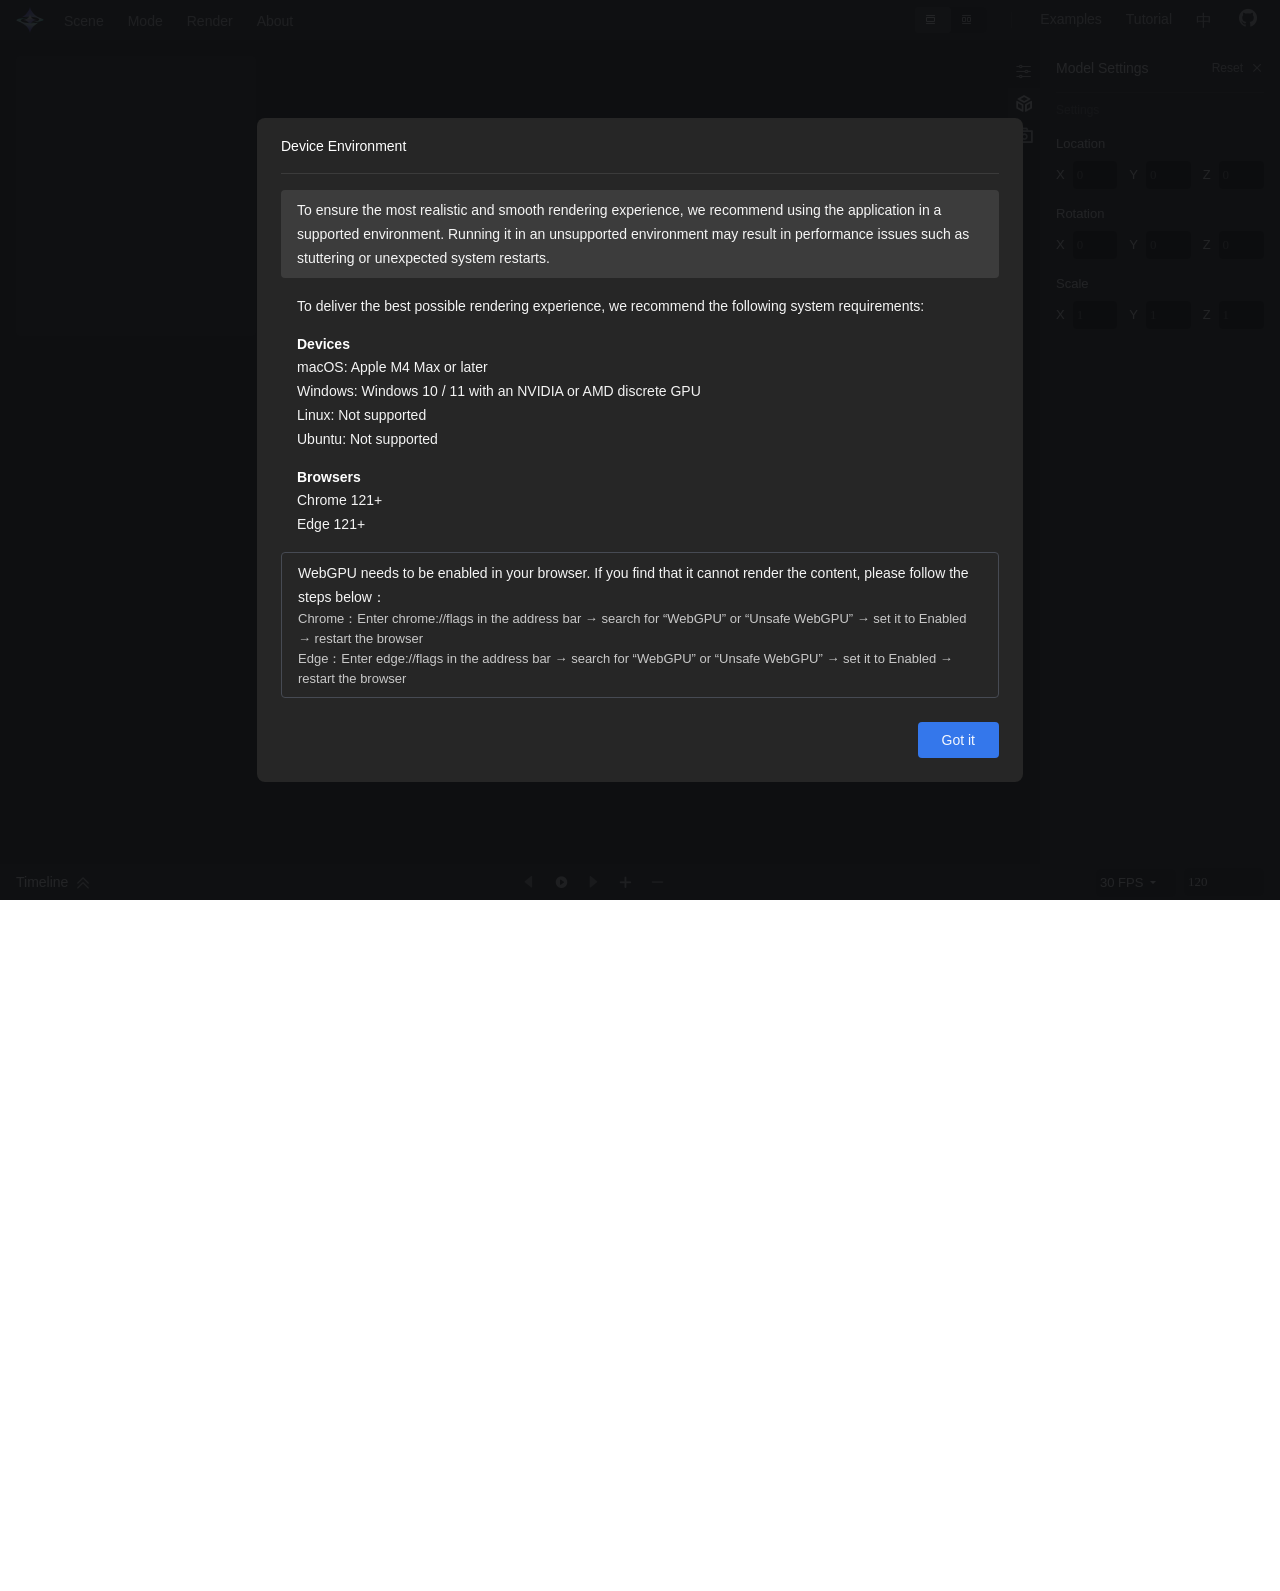
==== docs/index_demoview.html @ ee5d3f41 "web2" ====
<!DOCTYPE html>
<html lang="en" style="font-size:16px;">

<head>
    <meta charset="UTF-8">
    <meta name="viewport" content="width=device-width, initial-scale=1.0">
    <title>Visionary</title>

    <!-- Bootstrap CSS -->
    <!-- <link href="https://cdn.jsdelivr.net/npm/bootstrap@5.3.0/dist/css/bootstrap.min.css" rel="stylesheet"> -->
    <link href="./libs/bootstrap/bootstrap.min.css" rel="stylesheet">

    <!-- 自定义主题样式 -->

    <!-- 响应式布局样式 -->
    <!-- 模态框样式 -->
    <!-- 示例场景视频样式 -->
    <link rel="stylesheet" href="./styles/demoview.css">
    <!-- 图标字体 -->
    <!-- <link rel="stylesheet" href="/fonts/icons.css"> -->
  <script type="module" crossorigin src="./assets/demoview-CtI5hpn7.js"></script>
  <link rel="modulepreload" crossorigin href="./assets/main-b5lwYjrc.js">
  <link rel="modulepreload" crossorigin href="./assets/vendor-i18next-Lgj2Bm8L.js">
  <link rel="modulepreload" crossorigin href="./assets/vendor-i18next-browser-languagedetector-OJKzRF51.js">
  <link rel="modulepreload" crossorigin href="./assets/vendor--simonwep-pickr-B0ADQR8N.js">
  <link rel="modulepreload" crossorigin href="./assets/vendor-jszip-C9JMEnB-.js">
  <link rel="modulepreload" crossorigin href="./assets/three-ttWfAw2t.js">
  <link rel="modulepreload" crossorigin href="./assets/vendor-onnxruntime-web-DpEzweEQ.js">
  <link rel="modulepreload" crossorigin href="./assets/vendor-gl-matrix-Bfae2N03.js">
  <link rel="modulepreload" crossorigin href="./assets/vendor-fflate-BJlM68iN.js">
  <link rel="modulepreload" crossorigin href="./assets/vendor-mp4-muxer-DaZBAdSD.js">
  <link rel="modulepreload" crossorigin href="./assets/visionary-core-z06z-9d6.js">
  <link rel="modulepreload" crossorigin href="./assets/visionary-controllers-CDPpiSoU.js">
  <link rel="modulepreload" crossorigin href="./assets/ui-controls-GIEvrDuV.js">
  <link rel="stylesheet" crossorigin href="./assets/main-CnlojCzX.css">
  <link rel="stylesheet" crossorigin href="./assets/ui-controls-KmJYXrST.css">
  <link rel="stylesheet" crossorigin href="./assets/vendor--simonwep-pickr-BWwpMGpr.css">
</head>

<!-- Google tag (gtag.js) -->
<script async src="https://www.googletagmanager.com/gtag/js?id=G-CPRQ43V3Q8"></script>
<script>
  window.dataLayer = window.dataLayer || [];
    function gtag() { dataLayer.push(arguments); }
  gtag('js', new Date());

  gtag('config', 'G-CPRQ43V3Q8');
</script>

<body>
    <div id="visionaryEditorContainer">
        <div class="app-container-wrapper">
            <div class="app-container" id="mainAppContainer">
                <!-- 工具栏 -->
                <div class="toolbar">
                    <div class="toolbar-left">
                        <div class="toolbar-brand">
                            <a href="#" class="homepage-link">
                                <img src="data:image/svg+xml,%3csvg%20width='28'%20height='28'%20viewBox='0%200%2028%2028'%20fill='none'%20xmlns='http://www.w3.org/2000/svg'%3e%3cg%20clip-path='url(%23clip0_380_3463)'%3e%3cmask%20id='mask0_380_3463'%20style='mask-type:alpha'%20maskUnits='userSpaceOnUse'%20x='7'%20y='13'%20width='14'%20height='8'%3e%3crect%20x='7.38965'%20y='13.8922'%20width='13.23'%20height='6.615'%20fill='%23D9D9D9'/%3e%3c/mask%3e%3cg%20mask='url(%23mask0_380_3463)'%3e%3cpath%20d='M7.38977%2013.8919C11.043%2013.8919%2014.0045%2010.9303%2014.0047%207.2771C14.0047%2010.9303%2016.9664%2013.8919%2020.6196%2013.892C16.9663%2013.892%2014.0046%2016.8536%2014.0046%2020.507C14.0046%2016.8536%2011.043%2013.8921%207.38965%2013.8921L7.38977%2013.8919Z'%20fill='url(%23paint0_linear_380_3463)'/%3e%3c/g%3e%3cpath%20d='M13.9945%201.03918C13.9942%201.0421%2013.5746%204.4808%2010.1559%207.89955C8.46531%209.59013%206.59007%2010.7266%205.12598%2011.4439C7.05143%2011.0422%209.54949%2010.7995%2012.2793%2010.7995C18.3682%2010.7995%2023.3042%2012.0061%2023.3043%2013.4945C23.3043%2014.9166%2018.7982%2016.0813%2013.0858%2016.1822C13.3861%2016.1859%2013.6891%2016.188%2013.9943%2016.188C21.4364%2016.188%2027.4694%2015.091%2027.4694%2013.7379C27.4693%2013.1961%2026.4518%2012.8604%2024.8638%2012.2898C23.2134%2011.6967%2020.493%2010.5596%2017.833%207.89955C14.4174%204.48399%2013.9957%201.04851%2013.9945%201.03918Z'%20fill='url(%23paint1_linear_380_3463)'/%3e%3cpath%20d='M14.0042%2026.9599C14.0046%2026.957%2014.4241%2023.5183%2017.8428%2020.0996C19.5334%2018.409%2021.4087%2017.2726%2022.8728%2016.5552C20.9473%2016.9569%2018.4492%2017.1996%2015.7194%2017.1996C9.63057%2017.1997%204.69453%2015.993%204.69444%2014.5046C4.69448%2013.0825%209.20052%2011.9179%2014.9129%2011.8169C14.6127%2011.8133%2014.3097%2011.8112%2014.0044%2011.8112C6.56237%2011.8112%200.529303%2012.9081%200.529297%2014.2612C0.529462%2014.803%201.54559%2015.1425%203.13494%2015.7093C4.82635%2016.3126%207.50574%2017.4396%2010.1658%2020.0996C13.5813%2023.5151%2014.0031%2026.9506%2014.0042%2026.9599Z'%20fill='url(%23paint2_linear_380_3463)'/%3e%3cmask%20id='mask1_380_3463'%20style='mask-type:alpha'%20maskUnits='userSpaceOnUse'%20x='7'%20y='7'%20width='14'%20height='7'%3e%3crect%20x='7.38965'%20y='7.27704'%20width='13.23'%20height='6.615'%20fill='%23D9D9D9'/%3e%3c/mask%3e%3cg%20mask='url(%23mask1_380_3463)'%3e%3cpath%20d='M7.38977%2013.8918C11.043%2013.8918%2014.0045%2010.9303%2014.0047%207.27704C14.0047%2010.9303%2016.9664%2013.8918%2020.6196%2013.8919C16.9663%2013.8919%2014.0046%2016.8536%2014.0046%2020.5069C14.0046%2016.8536%2011.043%2013.892%207.38965%2013.8921L7.38977%2013.8918Z'%20fill='url(%23paint3_linear_380_3463)'/%3e%3c/g%3e%3c/g%3e%3cdefs%3e%3clinearGradient%20id='paint0_linear_380_3463'%20x1='11.4258'%20y1='8.55091'%20x2='14.1232'%20y2='17.474'%20gradientUnits='userSpaceOnUse'%3e%3cstop%20stop-color='%23D7FFFA'/%3e%3cstop%20offset='0.4'%20stop-color='white'/%3e%3cstop%20offset='1'%20stop-color='%23796BFF'/%3e%3c/linearGradient%3e%3clinearGradient%20id='paint1_linear_380_3463'%20x1='22.458'%20y1='19.4833'%20x2='11.0246'%20y2='4.72494'%20gradientUnits='userSpaceOnUse'%3e%3cstop%20offset='0.0317757'%20stop-color='%2346FFE9'/%3e%3cstop%20offset='0.23459'%20stop-color='%23D7FFFA'/%3e%3cstop%20offset='1'%20stop-color='%23796BFF'/%3e%3c/linearGradient%3e%3clinearGradient%20id='paint2_linear_380_3463'%20x1='16.3332'%20y1='12.3666'%20x2='14.1748'%20y2='23.625'%20gradientUnits='userSpaceOnUse'%3e%3cstop%20offset='0.0317757'%20stop-color='%2346FFE9'/%3e%3cstop%20offset='0.511254'%20stop-color='%23D7FFFA'/%3e%3cstop%20offset='1'%20stop-color='%23796BFF'/%3e%3c/linearGradient%3e%3clinearGradient%20id='paint3_linear_380_3463'%20x1='11.4258'%20y1='8.55085'%20x2='14.1232'%20y2='17.4739'%20gradientUnits='userSpaceOnUse'%3e%3cstop%20stop-color='%23D7FFFA'/%3e%3cstop%20offset='0.4'%20stop-color='white'/%3e%3cstop%20offset='1'%20stop-color='%23796BFF'/%3e%3c/linearGradient%3e%3cclipPath%20id='clip0_380_3463'%3e%3crect%20width='28'%20height='28'%20fill='white'/%3e%3c/clipPath%3e%3c/defs%3e%3c/svg%3e" alt="Visionary Editor" class="toolbar-logo">
                            </a>
                        </div>
                        <div class="toolbar-nav" id="toolbar-nav-tools"></div>
                    </div>
                    <div class="toolbar-right">
                        <!-- <div id="langController"></div> -->
                        <div id="viewWindowController"></div>
                        <div class="toolbar-nav" id="toolbar-right-nav-tools"></div>
                    </div>
                </div>


                <!-- 主内容区域 -->
                <div class="main-content">
                    <!-- 左侧主容器 -->
                    <div class="main-container">
                        <div class="main-container-body" id="mainViewContainer"></div>
                    </div>

                    <!-- 右侧工具容器 -->
                    <div class="tool-container active" id="rightPanelToolsBar">
                        <div class="tool-container-body" id="rightPanelTools"></div>
                    </div>
                </div>


                <div class="main-footer" id="mainFooterContainer">
                    <div id="timelinePanelTools"></div>
                </div>
            </div>
        </div>

        <!-- 主题切换器容器 -->
        <div class="theme-switcher">
            <div id="themeSelector" style="display: none;"></div>
        </div>


        <!-- 图片设置模态框 -->
        <div class="vision-modal-overlay" id="imgSettingsModal">
            <div class="vision-modal-dialog vision-img-modal-dialog">
                <div class="vision-modal-content">
                    <div class="vision-modal-header">
                        <h5 class="vision-modal-title" data-i18n="modal.imageSettings.title">图像设置</h5>
                    </div>
                    <div class="vision-modal-body">
                        <div class="vision-img-settings-content">
                            <div class="vision-img-settings-item vision-form-value-item">
                                <label class="vision-img-settings-label"
                                    data-i18n="modal.imageSettings.resolution">分辨率</label>
                                <div class="vision-img-resolution-inputs">
                                    <div class="numeric-inputui-container panel-setting-item flex-direction-column">
                                        <div class="numeric-input-controls">
                                            <div class="numeric-input-container">
                                                <input class="form-control" type="number" id="imgResolutionWidth"
                                                    min="1" value="1920" placeholder="">
                                            </div>
                                        </div>
                                    </div>
                                    <div class="vision-img-resolution-separator">×</div>
                                    <div class="numeric-inputui-container panel-setting-item flex-direction-column">
                                        <div class="numeric-input-controls">
                                            <div class="numeric-input-container">
                                                <input class="form-control" type="number" id="imgResolutionHeight"
                                                    min="1" value="1080" placeholder="">
                                            </div>
                                        </div>
                                    </div>
                                </div>
                            </div>
                            <div class="vision-img-settings-item vision-form-value-item" id="imgSettingsViewWindow">
                                <label class="vision-img-settings-label"
                                    data-i18n="modal.imageSettings.viewWindow">视窗设置</label>
                                <div class="vision-img-resolution-inputs">
                                    <div class="vision-img-view-option-item" data-value="left">
                                        <div class="vision-img-view-option-radio">
                                            <div class="vision-img-view-radio-circle"></div>
                                        </div>
                                        <span class="vision-img-view-option-label"
                                            data-i18n="modal.imageSettings.left">左</span>
                                    </div>
                                    <div class="vision-img-view-option-item" data-value="right">
                                        <div class="vision-img-view-option-radio">
                                            <div class="vision-img-view-radio-circle"></div>
                                        </div>
                                        <span class="vision-img-view-option-label">右</span>
                                    </div>
                                </div>
                            </div>
                            <div
                                class="vision-img-settings-item vision-form-value-item vision-switch-container panel-setting-item vision-switch-md vision-switch-primary vision-switch-label-left">
                                <div class="vision-twoline-settings-label">
                                    <div class="vision-twoline-settings-title"
                                        data-i18n="modal.imageSettings.enableLineDrawing">
                                        启用风格化</div>
                                    <div class="vision-twoline-settings-subtitle"
                                        data-i18n="modal.imageSettings.lineDrawing">线描</div>
                                </div>

                                <div class="vision-switch-wrapper panel-setting-item-content">
                                    <input class="vision-switch-input" type="checkbox" id="image-linedrawing-control">
                                    <div class="vision-switch">
                                        <div class="vision-switch-slider">
                                            <div class="vision-switch-thumb"></div>
                                        </div>
                                    </div>
                                </div>
                            </div>
                        </div>
                    </div>
                    <div class="vision-modal-footer">
                        <button type="button" class="vision-btn vision-btn-cancel" id="imgSettingsCancel"
                            data-i18n="buttons.cancel">取消</button>
                        <button type="button" class="vision-btn vision-btn-confirm tracking-button"
                            data-event-category="click" data-event-label="exportImage" id="imgSettingsConfirm"
                            data-i18n="buttons.confirm">确定</button>
                    </div>
                </div>
            </div>
        </div>

        <!-- 视频设置模态框 -->
        <div class="vision-modal-overlay" id="videoSettingsModal">
            <div class="vision-modal-dialog vision-video-modal-dialog">
                <div class="vision-modal-content vision-video-modal-content">
                    <div class="vision-modal-header">
                        <h5 class="vision-modal-title" data-i18n="modal.videoSettings.title">视频设置</h5>
                    </div>
                    <div class="vision-modal-body">
                        <div class="vision-video-settings-content">
                            <div class="vision-video-settings-item vision-form-value-item">
                                <label class="vision-video-settings-label"
                                    data-i18n="modal.videoSettings.resolution">分辨率</label>
                                <div class="vision-video-select-wrapper">
                                    <div class="vision-select-container">
                                        <div class="dropdown w100">
                                            <button
                                                class="btn btn-secondary dropdown-toggle vision-dropdown-toggle w100"
                                                type="button" id="videoResolutionButton" data-bs-toggle="dropdown"
                                                aria-expanded="false">1920 x 1080
                                            </button>
                                            <ul class="dropdown-menu vision-dropdown-menu w100"
                                                id="videoResolutionListDom" aria-labelledby="videoResolutionButton">
                                                <li><a class="dropdown-item vision-dropdown-item" href="#"
                                                        data-value="value960">960 x 540</a></li>
                                                <li><a class="dropdown-item vision-dropdown-item" href="#"
                                                        data-value="value1280">1280 x 720</a></li>
                                                <li><a class="dropdown-item vision-dropdown-item active" href="#"
                                                        data-value="value1920">1920 x 1080</a></li>
                                                <li><a class="dropdown-item vision-dropdown-item" href="#"
                                                        data-value="value2560">2560 x 1440</a></li>
                                                <li><a class="dropdown-item vision-dropdown-item" href="#"
                                                        data-value="value3840">3840 x 2160</a></li>
                                            </ul>
                                        </div>
                                    </div>
                                </div>

                            </div>
                            <div class="vision-video-settings-item vision-form-value-item">
                                <label class="vision-video-settings-label"
                                    data-i18n="modal.videoSettings.bitrate">比特率</label>
                                <div class="vision-video-select-wrapper">
                                    <div class="vision-select-container">
                                        <div class="dropdown w100">
                                            <button
                                                class="btn btn-secondary dropdown-toggle vision-dropdown-toggle w100"
                                                type="button" id="videoBitrateButton" data-bs-toggle="dropdown"
                                                aria-expanded="false" data-i18n="modal.videoSettings.high">高
                                            </button>
                                            <ul class="dropdown-menu vision-dropdown-menu w100" id="videoBitrateListDom"
                                                aria-labelledby="videoBitrateButton">
                                                <li><a class="dropdown-item vision-dropdown-item active" href="#"
                                                        data-value="high" data-i18n="modal.videoSettings.high">高</a>
                                                </li>
                                                <li><a class="dropdown-item vision-dropdown-item" href="#"
                                                        data-value="medium" data-i18n="modal.videoSettings.medium">中</a>
                                                </li>
                                                <li><a class="dropdown-item vision-dropdown-item" href="#"
                                                        data-value="low" data-i18n="modal.videoSettings.low">低</a></li>
                                            </ul>
                                        </div>
                                    </div>
                                </div>
                            </div>
                            <div class="vision-img-settings-item vision-form-value-item" id="videoSettingsViewWindow">
                                <label class="vision-img-settings-label"
                                    data-i18n="modal.videoSettings.viewWindow">视窗设置</label>
                                <div class="vision-img-resolution-inputs">
                                    <div class="vision-img-view-option-item" data-value="left">
                                        <div class="vision-img-view-option-radio">
                                            <div class="vision-img-view-radio-circle"></div>
                                        </div>
                                        <span class="vision-img-view-option-label"
                                            data-i18n="modal.videoSettings.left">左</span>
                                    </div>
                                    <div class="vision-img-view-option-item" data-value="right">
                                        <div class="vision-img-view-option-radio">
                                            <div class="vision-img-view-radio-circle"></div>
                                        </div>
                                        <span class="vision-img-view-option-label"
                                            data-i18n="modal.videoSettings.right">右</span>
                                    </div>
                                </div>
                            </div>
                            <div
                                class="vision-video-settings-item vision-form-value-item vision-switch-container panel-setting-item vision-switch-md vision-switch-primary vision-switch-label-left">
                                <!-- <label class="vision-video-settings-label vision-switch-label panel-setting-item-label">enableLineDrawing</label> -->
                                <div class="vision-twoline-settings-label">
                                    <label class="vision-twoline-settings-title"
                                        data-i18n="modal.videoSettings.enableLineDrawing">
                                        启用风格化</label>
                                    <label class="vision-twoline-settings-subtitle"
                                        data-i18n="modal.videoSettings.lineDrawing">线描</label>
                                </div>
                                <div class="vision-switch-wrapper panel-setting-item-content">
                                    <input class="vision-switch-input" type="checkbox" id="video-linedrawing-control">
                                    <div class="vision-switch">
                                        <div class="vision-switch-slider">
                                            <div class="vision-switch-thumb"></div>
                                        </div>
                                    </div>
                                </div>
                            </div>
                        </div>
                    </div>
                    <div class="vision-modal-footer">
                        <button type="button" class="vision-btn vision-btn-cancel" id="videoSettingsCancel"
                            data-i18n="buttons.cancel">取消</button>
                        <button type="button" class="vision-btn vision-btn-confirm tracking-button"
                            data-event-category="click" data-event-label="ExportVideo" id="videoSettingsConfirm"
                            data-i18n="buttons.confirm">确定</button>
                    </div>
                </div>
            </div>
        </div>

        <!-- Marble模型生成设置模态框 -->
        <div class="vision-modal-overlay" id="marbleImportModal">
            <div class="vision-modal-dialog vision-marble-import-modal-dialog">
                <div class="vision-modal-content vision-marble-import-content">
                    <div class="vision-modal-header">
                        <h5 class="vision-modal-title" data-i18n="modal.marbleImport.title">Marble模型生成设置</h5>
                    </div>
                    <div class="vision-modal-body">
                        <div class="marble-import-content">
                            <!-- API Key -->
                            <div class="vision-form-value-item border-bottom-item">
                                <label class="vision-marble-import-label"><span
                                        data-i18n="modal.marbleImport.formKey">API Key</span><span
                                        class="vision-marble-import-label-required" aria-hidden="true">*</span></label>
                                <div class="marble-import-item-formvalue">
                                    <div class="panel-setting-item flex-direction-column">
                                        <div class="marble-key-input-wrapper">
                                            <div class="marble-key-input-container">
                                            <input class="form-control marble-key-input" type="password"
                                                id="marbleImportFormKeyInput"
                                            data-i18n-placeholder="modal.marbleImport.formKeyPlaceholder">
                                                
                                            </div>
                                            <button type="button" class="marble-key-toggle-btn"
                                                data-target-input="marbleImportFormKeyInput" aria-label="Toggle API Key visibility"
                                                title="Show/Hide API Key">
                                                <i class="icon iconfont icon-show-annotation"></i>
                                            </button>
                                        </div>
                                    </div>
                                </div>
                            </div>
                            <!-- 模型名称 -->
                            <div class="vision-form-value-item">
                                <label class="vision-marble-import-label"><span
                                        data-i18n="modal.marbleImport.name">Model Name</span><span
                                        class="vision-marble-import-label-required" aria-hidden="true">*</span></label>
                                <div class="marble-import-item-formvalue">
                                    <div class="panel-setting-item flex-direction-column">
                                        <input class="form-control" type="text" id="marbleImportNameInput"
                                            data-i18n-placeholder="modal.marbleImport.namePlaceholder">
                                    </div>
                                </div>
                            </div>
                            <!-- media assets图片/视频上传区域 -->
                            <div class="vision-form-value-item">
                                <div class="marble-import-item-formvalue">
                                    <div class="panel-setting-item marble-import-media-uploader" id="marbleImportMediaUploadDom">
                                        <div id="marbleImportMediaDom" class="marble-import-media-upload-dom">
                                            <div class="marble-import-media-upload-icon">
                                                <i class="icon iconfont icon-UploadingOutlined"></i>
                                            </div>
                                            <div class="marble-import-media-upload-text" data-i18n="modal.marbleImport.mediasNotice">上传一张/多张图片或一个视频</div>
                                        </div>
                                    </div>
                                    <div class="panel-setting-item marble-import-media-list-container" id="marbleImportMediaListDom">
                                        <div class="vision-media-list" id="marbleImportMediaList"></div>
                                        <div>
                                            <button class="vision-btn vision-btn-primary marble-import-upload-btn" id="marbleImportUploadBtn">
                                                <i class="icon iconfont icon-PlusOutlined"></i></button>
                                        </div>
                                    </div>
                                </div>
                            </div>
                            <!-- 模型文本提示 -->
                            <div class="vision-form-value-item">
                                <div class="marble-import-item-formvalue">
                                    <div class="panel-setting-item flex-direction-column position-relative">
                                        <textarea class="form-control prompt-textarea-control"
                                            id="marbleImportTextPromptInput" rows="3"
                                            data-i18n-placeholder="modal.marbleImport.textPromptPlaceholder"></textarea>
                                        <div class="marble-import-auto-text-row position-absolute">
                                            <input type="checkbox" id="marbleAutoTextCheckbox"
                                                class="marble-import-auto-text-checkbox" checked>
                                            <label for="marbleAutoTextCheckbox" class="marble-import-auto-text-label"
                                                data-i18n="modal.marbleImport.autoAdjustText">自动调整文本</label>
                                            <span class="marble-import-info-tooltip"
                                                data-i18n-title="modal.marbleImport.autoAdjustTextTooltip">
                                                <i class="icon iconfont icon-InfoCircleOutlined"></i>
                                            </span>
                                        </div>
                                    </div>
                                </div>
                            </div>
                            <!-- 高精度模式选择 -->
                            <div class="vision-form-value-item">
                                <div class="marble-import-item-formvalue">
                                    <div class="panel-setting-item flex-direction-column">
                                        <div
                                            class="vision-switch-container panel-setting-item vision-switch-md vision-switch-primary vision-switch-label-left marble-import-high-precision-switch">
                                            <label class="vision-switch-label marble-import-high-precision-switch-label"
                                                for="marbleModelSwitch">
                                                <span class="marble-import-high-precision-switch-label-text"
                                                    data-i18n="modal.marbleImport.highPrecisionMode">高精度模式</span>
                                                <span class="marble-import-info-tooltip"
                                                    data-i18n-title="modal.marbleImport.highPrecisionModeTooltip">
                                                    <i class="icon iconfont icon-InfoCircleOutlined"></i>
                                                </span>
                                                <div class="vision-switch-wrapper panel-setting-item-content">
                                                    <input type="checkbox" id="marbleModelSwitch"
                                                        class="vision-switch-input">
                                                    <div class="vision-switch">
                                                        <div class="vision-switch-slider">
                                                            <div class="vision-switch-thumb"></div>
                                                        </div>
                                                    </div>
                                                </div>
                                            </label>
                                        </div>
                                    </div>
                                </div>
                            </div>

                        </div>
                    </div>
                    <div class="vision-modal-footer">
                        <button type="button" class="vision-btn vision-btn-cancel" id="marbleImportCancel"
                            data-i18n="buttons.cancel">取消</button>
                        <button type="button" class="vision-btn vision-btn-confirm tracking-button"
                            data-event-category="click" id="marbleImportConfirm" data-i18n="buttons.generate">生成</button>
                    </div>
                </div>
            </div>
        </div>
        <!-- 浏览Marble模型生成历史模态框 -->
        <div class="vision-modal-overlay" id="marbleModelListModal">
            <div class="vision-modal-dialog vision-marble-import-modal-dialog">
                <div class="vision-modal-content vision-marble-import-content">
                    <div class="vision-modal-header">
                        <h5 class="vision-modal-title" data-i18n="modal.marbleImport.history.title">Marble模型生成历史</h5>
                    </div>
                    <div class="vision-modal-body">
                        <div class="marble-import-content">
                            <div class="vision-form-value-item">
                                <label class="vision-marble-import-label"><span
                                        data-i18n="modal.marbleImport.formKey">API Key</span><span
                                        class="vision-marble-import-label-required" aria-hidden="true">*</span></label>
                                <div class="marble-import-item-formvalue">
                                    <div class="marble-history-search-row">
                                        <div class="marble-key-input-wrapper marble-history-key-input-wrapper">
                                            <input class="form-control marble-history-search-input marble-key-input"
                                                type="password" id="marbleHistoryFormKeyInput"
                                            data-i18n-placeholder="modal.marbleImport.formKeyPlaceholder">
                                            <button type="button" class="marble-key-toggle-btn"
                                                data-target-input="marbleHistoryFormKeyInput"
                                                aria-label="Toggle API Key visibility" title="Show/Hide API Key">
                                                <i class="icon iconfont icon-show-annotation"></i>
                                            </button>
                                        </div>
                                        <button type="button"
                                            class="vision-btn vision-btn-primary marble-history-search-btn"
                                            id="marbleHistorySearchBtn">
                                            <span class="marble-history-search-btn-label"
                                                data-i18n="modal.marbleImport.search">搜索</span>
                                        </button>
                                    </div>
                                </div>

                            </div>
                            <hr>
                            <div class="marble-history-list-container">
                                <div>模型生成历史</div>
                                <div class="marble-history-list-body" id="marbleHistoryListBody">
                                   
                                </div>
                            </div>

                        </div>
                    </div>
                    <div class="marble-history-list-footer-row"
                        style="display:grid; grid-template-columns: 1fr auto 1fr; align-items:center; width:100%;">
                        <div></div>
                        <div class="marble-history-list-more"
                            style="justify-self:center; display:flex; align-items:center;">
                            <button type="text" class="vision-btn vision-btn-primary"
                                data-i18n="modal.marbleImport.loadMore" id="marbleHistoryLoadMoreBtn">加载更多</button>
                        </div>
                        <div class="vision-modal-footer"
                            style="justify-self:end; width:auto; padding-left:0; padding-right:0;">
                            <button type="button" class="vision-btn vision-btn-cancel" id="marbleModelListCancel"
                                data-i18n="buttons.cancel">取消</button>
                        </div>
                    </div>
                </div>
            </div>
        </div>
        <!-- 示例场景模态框 -->
        <div class="vision-modal-overlay" id="demoViewModal">
            <div class="vision-modal-dialog vision-demoview-modal-dialog">
                <div class="vision-modal-content vision-scene-modal-content">
                    <div class="vision-modal-header vision-scene-modal-header">
                        <h5 class="vision-modal-title vision-scene-modal-title" data-i18n="nav.selectExampleScene">示例场景
                        </h5>
                    </div>
                    <div class="vision-modal-body vision-scene-modal-body">
                        <!-- 选择示例场景区域 -->
                        <div class="vision-scene-section">
                            <div class="vision-scene-image-grid">
                                <div class="vision-scene-image-item">
                                    <!-- <img data-scene="example_scene_1"
                                        src="https://images.unsplash.com/photo-1506905925346-21bda4d32df4?w=400&auto=format&fit=crop"
                                        alt="场景1" /> -->
                                    <video class="carousel-video" muted loop playsinline data-scene="example_scene_1">
                                        <source src="./images/homepage/videos/v1.mp4" type="video/mp4">
                                    </video>
                                </div>
                                <div class="vision-scene-image-item">
                                    <video class="carousel-video" muted loop playsinline data-scene="example_scene_2">
                                        <source src="./images/homepage/videos/v2.mp4" type="video/mp4">
                                    </video>
                                </div>
                                <div class="vision-scene-image-item">
                                    <video class="carousel-video" muted loop playsinline data-scene="example_scene_3">
                                        <source src="./images/homepage/videos/v3.mp4" type="video/mp4">
                                    </video>
                                </div>
                                <div class="vision-scene-image-item">
                                    <video class="carousel-video" muted loop playsinline data-scene="example_scene_4">
                                        <source src="./images/homepage/videos/v4.mp4" type="video/mp4">
                                    </video>
                                </div>
                                <div class="vision-scene-image-item">
                                    <video class="carousel-video" muted loop playsinline data-scene="example_scene_5">
                                        <source src="./images/homepage/videos/v5.mp4" type="video/mp4">
                                    </video>
                                </div>
                                <div class="vision-scene-image-item">
                                    <video class="carousel-video" muted loop playsinline data-scene="example_scene_6">
                                        <source src="./images/homepage/videos/v6.mp4" type="video/mp4">
                                    </video>
                                </div>
                            </div>
                        </div>
                    </div>
                    <div class="modal-footer vision-modal-footer">
                        <button type="button" class="vision-btn vision-btn-cancel" data-role="cancel"
                            id="demoViewCancel" data-i18n="buttons.cancel">取消</button>
                        <button type="button" class="vision-btn vision-btn-confirm" data-role="confirm"
                            id="demoViewConfirm" data-i18n="buttons.confirm">应用</button>
                    </div>
                </div>
            </div>
        </div>

        <!-- 场景模态框 -->
        <div class="vision-modal-overlay" id="sceneModal"
            onclick="if(event.target === this) this.classList.remove('vision-modal-show')">
            <div class="vision-modal-dialog vision-scene-modal-dialog">
                <div class="vision-modal-content vision-scene-modal-content">
                    <div class="vision-modal-header vision-scene-modal-header">
                        <h5 class="vision-modal-title vision-scene-modal-title" data-i18n="nav.scene">场景</h5>
                    </div>
                    <div class="vision-modal-body vision-scene-modal-body">
                        <!-- 新建场景区域 -->
                        <div class="vision-scene-section">
                            <h6 class="vision-scene-section-title" data-i18n="nav.newScene">新建场景</h6>
                            <div class="vision-scene-buttons">
                                <button type="button" class="vision-scene-btn tracking-button" id="newBlankSceneBtn"
                                    data-event-category="click" data-event-label="newBlankScene">
                                    <i class="icon iconfont icon-AddCircleOutlined"></i>
                                    <span data-i18n="nav.newBlankScene">新建空白场景</span>
                                </button>
                                <button type="button" class="vision-scene-btn" id="uploadLocalSceneBtn">
                                    <i class="icon iconfont icon-shangchuan"></i>
                                    <span data-i18n="nav.uploadLocalScene">上传本地场景</span>
                                </button>
                            </div>
                        </div>

                        <!-- 选择示例场景区域 -->
                        <div class="vision-scene-section">
                            <h6 class="vision-scene-section-title" data-i18n="nav.selectExampleScene">选择示例场景</h6>
                            <div class="vision-scene-image-grid">
                                <div class="vision-scene-image-item">
                                    <video class="carousel-video" muted loop playsinline data-scene="example_scene_1">
                                        <source src="./images/homepage/videos/v1.mp4" type="video/mp4">
                                    </video>
                                </div>
                                <div class="vision-scene-image-item">
                                    <video class="carousel-video" muted loop playsinline data-scene="example_scene_2">
                                        <source src="./images/homepage/videos/v2.mp4" type="video/mp4">
                                    </video>
                                </div>
                                <div class="vision-scene-image-item">
                                    <video class="carousel-video" muted loop playsinline data-scene="example_scene_3">
                                        <source src="./images/homepage/videos/v3.mp4" type="video/mp4">
                                    </video>
                                </div>
                                <div class="vision-scene-image-item">
                                    <video class="carousel-video" muted loop playsinline data-scene="example_scene_4">
                                        <source src="./images/homepage/videos/v4.mp4" type="video/mp4">
                                    </video>
                                </div>
                                <div class="vision-scene-image-item">
                                    <video class="carousel-video" muted loop playsinline data-scene="example_scene_5">
                                        <source src="./images/homepage/videos/v5.mp4" type="video/mp4">
                                    </video>
                                </div>
                                <div class="vision-scene-image-item">
                                    <video class="carousel-video" muted loop playsinline data-scene="example_scene_6">
                                        <source src="./images/homepage/videos/v6.mp4" type="video/mp4">
                                    </video>
                                </div>
                            </div>
                        </div>
                    </div>
                </div>
            </div>
        </div>

        <!-- 模型删除确认模态框 -->
        <div class="modal fade vision-modal-bootstrap" id="modelDeleteConfirmModal" tabindex="-1"
            aria-labelledby="modelDeleteConfirmLabel" aria-hidden="true">
            <div class="modal-dialog modal-dialog-centered">
                <div class="modal-content vision-modal-content">
                    <div class="modal-header vision-modal-header">
                        <h5 class="modal-title vision-modal-title" id="modelDeleteConfirmLabel">删除模型</h5>
                        <button type="button" class="btn-close" data-bs-dismiss="modal" aria-label="Close">
                            <i class="icon  iconfont icon-cuowu1 icon-close"></i>
                        </button>
                    </div>
                    <div class="modal-body vision-modal-body">
                        <p class="vision-modal-message" id="modelDeleteConfirmMessage">确定要删除选中的模型吗？此操作不可撤销。</p>
                    </div>
                    <div class="modal-footer vision-modal-footer">
                        <button type="button" class="vision-btn vision-btn-cancel" data-role="cancel"
                            data-i18n="buttons.cancel">取消</button>
                        <button type="button" class="vision-btn vision-btn-confirm" data-role="confirm"
                            data-i18n="buttons.confirm">确认</button>
                    </div>
                </div>
            </div>
        </div>
        <!-- 信息提示模态框 -->
        <div class="modal fade vision-modal-bootstrap" id="modelShowMessageModal" tabindex="-1"
            aria-labelledby="modelShowMessageLabel" aria-hidden="true">
            <div class="modal-dialog modal-dialog-centered">
                <div class="modal-content vision-modal-content">
                    <div class="modal-header vision-modal-header">
                        <h5 class="modal-title vision-modal-title" id="modelShowMessageLabel" data-i18n="modal.title">标题
                        </h5>
                        <button type="button" class="btn-close" data-bs-dismiss="modal" aria-label="Close">
                            <i class="icon  iconfont icon-cuowu1 icon-close"></i>
                        </button>
                    </div>
                    <div class="modal-body vision-modal-body">
                        <p class="vision-modal-message" id="modelShowMessageMessage">消息提醒</p>
                    </div>
                    <div class="modal-footer vision-modal-footer">
                        <button type="button" class="vision-btn vision-btn-confirm" data-role="confirm"
                            data-i18n="buttons.confirm">确认</button>
                    </div>
                </div>
            </div>
        </div>

        <!-- 关于信息提示模态框 -->
        <div class="vision-modal-overlay about-info-modal" id="aboutMessageModal">
            <div class="vision-modal-dialog vision-about-info-modal-dialog">
                <div class="vision-modal-content vision-about-info-modal-content">
                    <div class="modal-header vision-modal-header">
                        <div class="modal-title about-info-title" id="modelShowAboutTitle"
                            data-i18n="modal.about.mainTitle">Visionary
                        </div>
                        <button type="button" class="btn-close" id="aboutMessageCloseBtn">
                            <i class="icon  iconfont icon-cuowu1 icon-close"></i>
                        </button>
                    </div>
                    <div class="modal-body vision-modal-body about-message-body">
                        <div class="vision-modal-message">
                            <div class="about-message-content">
                                <p data-i18n="modal.about.version"></p>
                            </div>
                        </div>
                        <div class="vision-modal-message">
                            <div class="about-message-title" data-i18n="modal.about.title"></div>
                        </div>
                        <div class="vision-modal-message about-message-item">
                            <div class="about-message-content">
                                <p data-i18n="modal.about.message-2.content"></p>
                            </div>
                        </div>
                        <div class="vision-modal-message about-message-item">
                            <div class="about-message-title" data-i18n="modal.about.message-3.title"></div>
                            <div class="about-message-content">
                                <p data-i18n="modal.about.message-3.content.item-1"></p>
                                <p data-i18n="modal.about.message-3.content.item-2"></p>
                                <p data-i18n="modal.about.message-3.content.item-3"></p>
                                <p data-i18n="modal.about.message-3.content.item-4"></p>
                            </div>
                        </div>
                        <div class="vision-modal-message about-message-item">
                            <div class="about-message-title" data-i18n="modal.about.message-4.title"></div>
                            <div class="about-message-content">
                                <p data-i18n="modal.about.message-4.content.item-1"></p>
                                <p data-i18n="modal.about.message-4.content.item-2"></p>
                            </div>
                        </div>
                        <div class="vision-modal-message about-message-item about-message-border-item">
                            <div class="about-message-content">
                                <p data-i18n="modal.about.message-5.content"></p>
                            </div>
                            <div class="about-message-detail">
                                <p data-i18n="modal.about.message-5.detail.item-1">
                                </p>
                                <p data-i18n="modal.about.message-5.detail.item-2">
                                </p>
                            </div>
                        </div>
                    </div>
                </div>
            </div>
        </div>
        <!-- 信息提示 - 设备环境信息 页面打开即加载 -->
        <div class="vision-modal-overlay about-info-modal" id="noticeMessageModal">
            <div class="vision-modal-dialog vision-about-info-modal-dialog">
                <div class="vision-modal-content vision-about-info-modal-content">
                    <div class="modal-header vision-modal-header">
                        <div class="modal-title about-info-title" id="modelShowNoticeTitle"
                            data-i18n="modal.about.title">
                    </div>
                    </div>
                    <div class="modal-body vision-modal-body about-message-body">
                        <div class="vision-modal-message about-message-item about-message-item-1">
                            <div class="about-message-content">
                                <p data-i18n="modal.about.message-1.content" id="noticeMessageContent1"></p>
                            </div>
                        </div>
                        <div class="vision-modal-message about-message-item">
                            <div class="about-message-content">
                                <p data-i18n="modal.about.message-2.content" id="noticeMessageContent2"></p>
                            </div>
                        </div>
                        <div class="vision-modal-message about-message-item">
                            <div class="about-message-title" data-i18n="modal.about.message-3.title"></div>
                            <div class="about-message-content">
                                <p data-i18n="modal.about.message-3.content.item-1" id="noticeMessageContent3Item1"></p>
                                <p data-i18n="modal.about.message-3.content.item-2" id="noticeMessageContent3Item2"></p>
                                <p data-i18n="modal.about.message-3.content.item-3" id="noticeMessageContent3Item3"></p>
                                <p data-i18n="modal.about.message-3.content.item-4" id="noticeMessageContent3Item4"></p>
                            </div>
                        </div>
                        <div class="vision-modal-message about-message-item">
                            <div class="about-message-title" data-i18n="modal.about.message-4.title"></div>
                            <div class="about-message-content">
                                <p data-i18n="modal.about.message-4.content.item-1" id="noticeMessageContent4Item1"></p>
                                <p data-i18n="modal.about.message-4.content.item-2" id="noticeMessageContent4Item2"></p>
                            </div>
                        </div>
                        <div class="vision-modal-message about-message-item about-message-border-item">
                            <div class="about-message-content">
                                <p data-i18n="modal.about.message-5.content" id="noticeMessageContent5"></p>
                            </div>
                            <div class="about-message-detail">
                                <p data-i18n="modal.about.message-5.detail.item-1"
                                    id="noticeMessageContent5DetailItem1">
                                </p>
                                <p data-i18n="modal.about.message-5.detail.item-2"
                                    id="noticeMessageContent5DetailItem2">
                                </p>
                            </div>
                        </div>
                    </div>
                    <div class="modal-footer vision-modal-footer">
                        <div class="vision-checkbox-container">
                            <!-- <input type="checkbox" id="noticeNotShowAgain" class="vision-checkbox-input">
                            <label for="noticeNotShowAgain" class="vision-checkbox-label">以后不再提醒</label> -->
                    </div>
                        <button type="button" class="vision-btn vision-btn-confirm" id="noticeMessageConfirmBtn"
                            data-role="confirm" data-i18n="modal.about.confirm"></button>
                    </div>
                </div>
            </div>
        </div>

        <!-- 退出视窗模态框 -->
        <div class="vision-modal-overlay" id="exitViewModal">
            <div class="vision-modal-dialog vision-exit-view-modal-dialog">
                <div class="vision-modal-content">
                    <div class="vision-modal-header">
                        <h5 class="vision-modal-title" data-i18n="message.exitMultiView.title">退出多视窗</h5>
                    </div>
                    <div class="vision-modal-body">
                        <div class="vision-modal-message">
                            <p data-i18n="message.exitMultiView.warning">切换为单视窗模式后,未被选中的视窗将被关闭,且无法恢复。</p>
                            <p data-i18n="message.exitMultiView.confirm">请确认保留的视窗。</p>
                        </div>
                        <div class="vision-modal-options">
                            <div class="vision-option-item" data-value="left">
                                <div class="vision-option-radio">
                                    <div class="vision-radio-circle"></div>
                                </div>
                                <span class="vision-option-label" data-i18n="option.left">左</span>
                            </div>
                            <div class="vision-option-item" data-value="right">
                                <div class="vision-option-radio">
                                    <div class="vision-radio-circle"></div>
                                </div>
                                <span class="vision-option-label" data-i18n="option.right">右</span>
                            </div>
                        </div>
                    </div>
                    <div class="vision-modal-footer">
                        <button type="button" class="vision-btn vision-btn-cancel" id="visionCancelBtn"
                            data-i18n="buttons.cancel">取消</button>
                        <button type="button" class="vision-btn vision-btn-confirm" id="visionConfirmBtn"
                            data-i18n="buttons.confirm">确认</button>
                    </div>
                </div>
            </div>
        </div>

        <!-- 加载信息模态框 -->
        <div class="vision-modal-overlay vision-modal-show loading-info-modal" id="loadingInfoModal">
            <div class="vision-modal-dialog vision-loading-info-modal-dialog">
                <div class="vision-modal-content vision-loading-info-modal-content">
                    <div class="vision-loading-info-body">
                        <!-- <i class="icon icon-normal vision-loading-icon"></i> -->
                        <p class="vision-loading-icon">
                            <svg xmlns="http://www.w3.org/2000/svg" viewBox="0 0 64 64" fill="none">
                                <path fill-rule="evenodd" clip-rule="evenodd"
                                    d="M28.9529 3.25526C28.9381 5.06785 30.3954 6.54926 32.208 6.56408C38.5368 6.61584 44.619 9.02522 49.2664 13.3216C53.9138 17.6179 56.7926 23.4925 57.3404 29.7979C57.8882 36.1032 56.0656 42.3863 52.2288 47.4198C48.3919 52.4532 42.8164 55.8755 36.5913 57.0179C30.3663 58.1603 23.9389 56.941 18.5648 53.5979C13.1907 50.2549 9.25596 45.0284 7.52917 38.9394C5.80237 32.8505 6.4076 26.3364 9.22663 20.6698C10.034 19.0469 9.37289 17.0768 7.75001 16.2694C6.12712 15.462 4.15701 16.1231 3.34964 17.746C-0.196877 24.875 -0.958305 33.0701 1.21411 40.7304C3.38653 48.3907 8.33673 54.966 15.0977 59.1717C21.8587 63.3775 29.9447 64.9115 37.7762 63.4743C45.6077 62.037 52.6221 57.7316 57.4491 51.3992C62.2761 45.0668 64.569 37.1623 63.8798 29.2297C63.1907 21.2972 59.569 13.9065 53.7222 8.50144C47.8755 3.09638 40.2237 0.0652285 32.2617 0.000112089C30.4491 -0.0147116 28.9677 1.44267 28.9529 3.25526Z"
                                    fill="white" fill-opacity="0.75" />
                            </svg>
                        </p>
                        <p class="vision-loading-text" id="loadingInfoText"></p>
                    </div>
                </div>
            </div>
        </div>

        <!-- 保存场景模态框 -->
        <div class="vision-modal-overlay" id="saveSceneSettingsModal">
            <div class="vision-modal-dialog vision-savescene-modal-dialog">
                <div class="vision-modal-content">
                    <div class="vision-modal-header">
                        <h5 class="vision-modal-title" data-i18n="modal.saveScene.title">选择保存场景路径</h5>
                    </div>
                    <div class="vision-modal-body">
                        <div class="vision-savescene-settings-content">
                            <div class="vision-savescene-settings-item">
                                <label class="vision-savescene-settings-label"
                                    data-i18n="modal.saveScene.folder">文件夹</label>
                                <div class="vision-savescene-folder-wrapper">
                                    <input type="text" class="vision-savescene-folder-input" id="saveSceneFolderInput"
                                        placeholder="请选择保存的文件夹"
                                        data-i18n-placeholder="modal.saveScene.folderPlaceholder">
                                    <button type="button" class="vision-savescene-folder-button"
                                        id="saveSceneFolderButton">
                                        <i class="icon iconfont icon-FolderOutlined"></i>
                                    </button>
                                    <!-- <div class="vision-savescene-folder-icon">
                                        <i class="icon iconfont icon-folder"></i>
                                    </div> -->
                                </div>
                            </div>
                            <div class="vision-savescene-settings-item">
                                <label class="vision-savescene-settings-label"
                                    data-i18n="modal.saveScene.sceneName">场景名称</label>
                                <div class="vision-savescene-folder-wrapper">
                                    <input type="text" class="vision-savescene-folder-input" id="saveSceneNameInput"
                                        placeholder="请输入场景名称"
                                        data-i18n-placeholder="modal.saveScene.sceneNamePlaceholder">
                                </div>
                            </div>
                        </div>
                    </div>
                    <div class="vision-modal-footer">
                        <button type="button" class="vision-btn vision-btn-cancel" id="saveSceneSettingsCancel"
                            data-i18n="buttons.cancel">取消</button>
                        <button type="button" class="vision-btn vision-btn-confirm tracking-button"
                            data-event-category="click" data-event-label="saveScene" id="saveSceneSettingsConfirm"
                            data-i18n="buttons.confirm">确定</button>
                    </div>
                </div>
            </div>
        </div>
    </div>
    <!-- Bootstrap JS -->
    <!-- <script src="https://cdn.jsdelivr.net/npm/bootstrap@5.3.0/dist/js/bootstrap.bundle.min.js"></script> -->
    <script src="./libs/bootstrap/bootstrap.bundle.min.js"></script>
    <script src="./scripts/demoview.js"></script>
    <script src="./scripts/tracking.js"></script>
</body>

</html>
---- docs/styles/demoview.css ----
/* 使 vision-scene-image-item 下的 video 元素适配父容器大小 */
.vision-scene-image-item video {
    width: 100%;
    height: 100%;
    object-fit: cover;
    display: block;
}
---- docs/assets/main-CnlojCzX.css ----
@charset "UTF-8";body,:root{--vision-primary-color: #2e9aff;--vision-primary-hover: #3B3B3B;--vision-primary-light: #262626;--vision-fill-0-color: #FFF;--vision-fill-2-color: #F4F5F9;--vision-bg-color: #020202;--vision-bg-color-white: #ffffff;--vision-bg-secondary: #f8f9fa;--vision-bg-tertiary: #e9ecef;--vision-bg-active-disabled: #4c4c4c;--vision-bg-normal-disabled: #5c5c5c;--vision-bg-hover: #3B3B3B;--vision-bg-light: #262626;--vision-bg-dark: #1B1B1B;--vision-bg-active: #3477EB;--vision-bg-transparent: transparent;--vision-text-color: #212529;--vision-text-secondary: #6c757d;--vision-text-muted: #adb5bd;--vision-text-inverse: #ffffff;--vision-75-text-dark-4-color: rgba(255, 255, 255, .75);--vision-95-text-dark-5-color: rgba(255, 255, 255, .95);--vision-40-text-dark-3-color: rgba(255, 255, 255, .4);--vision-25-text-dark-2-color: rgba(255, 255, 255, .25);--vision-80-text-4-color: rgba(18, 19, 22, .8);--vision-100-text-6-color: rgba(0, 0, 0, 1);--vision-brand-15-color: #3477EB;--vision-border-color: transparent;--vision-border-light: #e9ecef;--vision-border-dark: #adb5bd;--vision-border-dark-1b: #1B1B1B;--vision-border-dark-26: #262626;--vision-border-dark-3b: #3B3B3B;--vision-border-dark-4c: #4C4C4C;--vision-border-dark-49: #494949;--vision-border-dark-52: #525252;--vision-border-dark-5c: #5C5C5C;--vision-border-dark-66: #666666;--vision-border-dark-70: #707070;--vision-border-dark-7a: #7A7A7A;--vision-border-dark-8c: #8C8C8C;--vision-success: #28a745;--vision-success-hover: #218838;--vision-danger: #dc3545;--vision-danger-hover: #c82333;--vision-warning: #ffc107;--vision-info: #17a2b8;--vision-shadow-sm: 0 .125rem .25rem rgba(0, 0, 0, .075);--vision-shadow: 0 .5rem 1rem rgba(0, 0, 0, .15);--vision-shadow-lg: 0 1rem 3rem rgba(0, 0, 0, .175);--vision-full-value: 100%;--vision-half-value: 50%;--vision-quarter-value: 25%;--vision-three-quarter-value: 75%;--vision-one-third-value: 33.33%;--vision-two-thirds-value: 66.66%;--vision-border-radius: .375rem;--vision-border-radius-sm: .25rem;--vision-border-radius-lg: .5rem;--vision-spacing-xs: .25rem;--vision-spacing-sm: .5rem;--vision-spacing-md: 1rem;--vision-spacing-lg: 1.5rem;--vision-spacing-xl: 3rem;--vision-btn-bg: var(--vision-primary-color);--vision-btn-text: var(--vision-text-inverse);--vision-btn-border: var(--vision-primary-color);--vision-btn-hover-bg: var(--vision-primary-hover);--vision-btn-hover-text: var(--vision-text-inverse);--vision-btn-hover-border: var(--vision-primary-hover);--base-width: 1440px;--min-width: 1200px;--scale-factor: 1;--toolbar-height: 2.5rem;--footer-height: 2.25rem;--footer-height-min: 2.25rem;--tool-container-width: 17.5rem;--tool-container-width-min: 2.5rem;--gap: 1.25rem}*{margin:0;padding:0;box-sizing:border-box}html,body{height:100%;overflow-x:hidden;font-family:PingFang SC,Inter,-apple-system,BlinkMacSystemFont,Segoe UI,Roboto,Helvetica Neue,Arial,sans-serif}.app-container-wrapper{width:100%;height:100%;display:flex;overflow-x:auto;overflow-y:hidden}#visionaryEditorContainer{width:100%;height:100%;display:flex;overflow-x:auto;overflow-y:hidden;&.multi-window-app-container{.toolbar-nav-scene-dropdown{pointer-events:none;.dropdown-tab-button{color:var(--vision-25-text-dark-2-color)}.dropdown-tab-container{.dropdown-tab-menu{.dropdown-items-container{.dropdown-item{pointer-events:none}}}}}.vision-split-panel{padding:.5rem;.vision-split-panel-panel{.vision-split-panel-content{border-radius:.5rem}.vision-sceneview-container{border-radius:var(--vision-border-radius)}}}#imgSettingsViewWindow,#videoSettingsViewWindow{display:flex!important;pointer-events:auto!important}}}#imgSettingsViewWindow,#videoSettingsViewWindow{display:none;pointer-events:none}.app-container{min-width:var(--min-width);width:100%;height:100%;display:flex;flex-direction:column;background-color:var(--vision-bg-color);color:var(--vision-text-color)}.toolbar{height:var(--toolbar-height);background-color:var(--vision-bg-light);display:flex;flex-shrink:0;align-items:center;justify-content:space-between;padding:.38rem var(--vision-spacing-md);z-index:9000}.toolbar-left,.toolbar-right{display:flex;align-items:center;gap:var(--vision-spacing-md)}.toolbar-logo{width:1.75rem;height:1.75rem}.toolbar-nav{display:flex;gap:1rem;font-size:.875rem;.toolbar-separator{width:.0625rem;height:1rem;background:var(--vision-bg-hover);margin:auto .5rem}}.toolbar-nav-item{padding:.06rem .25rem}.toolbar-right{display:flex;align-items:center;gap:var(--vision-spacing-md)}#langController{.btn-current-item{display:none}.btn-other-item{background-color:transparent;color:var(--vision-75-text-dark-4-color);border:none;padding:.125rem .25rem 0;transition:all .2s ease}.btn-other-item:hover{background-color:var(--vision-bg-hover);color:var(--vision-95-text-dark-5-color);border:none}}.toolbar-btn{padding:.25rem .75rem;font-size:.75rem;border:.0625rem solid var(--vision-border-color);background-color:var(--vision-bg-color);color:var(--vision-text-color);border-radius:var(--vision-border-radius-sm);cursor:pointer;transition:all .2s ease}.toolbar-btn:hover{background-color:var(--vision-primary-light);border-color:var(--vision-primary-color);color:var(--vision-primary-color)}.toolbar-btn.active{background-color:var(--vision-primary-color);color:var(--vision-text-inverse);border-color:var(--vision-primary-color)}.main-content{flex:1;width:100%;display:flex;overflow:hidden}.main-footer{z-index:6000;flex-shrink:0}.main-container{flex:1;background-color:var(--vision-border-dark-3b);gap:var(--vision-spacing-md);display:flex;flex-direction:column;overflow:hidden;.main-container-body{width:100%;height:100%}}#rightPanelToolsBar{flex-shrink:0;width:var(--tool-container-width-min);&.active{width:var(--tool-container-width)}}.tool-container{flex-shrink:0;width:var(--tool-container-width);background-color:var(--vision-bg-light);border:none;display:flex;flex-direction:column;overflow:hidden;&.active{.vision-tab-container{&.vision-tab-container-left{padding:1rem}}.vision-tab-tool-container{&.vision-tab-tool-container-left{padding:1rem 0rem 1rem .5rem}}}}.tool-container-body{width:100%;height:100%;display:flex;flex-direction:column}.tool-header{padding:var(--vision-spacing-md);border-bottom:1px solid var(--vision-border-color);background-color:var(--vision-bg-secondary)}.tool-title{font-size:1rem;font-weight:600;color:var(--vision-text-color)}.tool-body{flex:1;padding:var(--vision-spacing-md);overflow-y:auto}.tool-section{margin-bottom:var(--vision-spacing-lg)}.tool-section h4{font-size:.875rem;font-weight:600;color:var(--vision-text-color);margin-bottom:var(--vision-spacing-sm)}.tool-group{margin-bottom:var(--vision-spacing-md)}.tool-label{display:block;font-size:.75rem;color:var(--vision-text-secondary);margin-bottom:var(--vision-spacing-xs)}.tool-input{width:100%;padding:.375rem .5rem;font-size:.75rem;border:.0625rem solid var(--vision-border-color);background-color:var(--vision-bg-color);color:var(--vision-text-color);border-radius:var(--vision-border-radius-sm);transition:all .2s ease}.tool-input:focus{outline:none;border-color:var(--vision-primary-color);box-shadow:0 0 0 2px #0d6efd40}.tool-btn{width:100%;padding:.5rem .75rem;font-size:.75rem;border:.0625rem solid var(--vision-border-color);background-color:var(--vision-bg-color);color:var(--vision-text-color);border-radius:var(--vision-border-radius-sm);cursor:pointer;transition:all .2s ease;margin-bottom:var(--vision-spacing-sm)}.tool-btn:hover{background-color:var(--vision-primary-light);border-color:var(--vision-primary-color);color:var(--vision-primary-color)}.tool-btn.primary{background-color:var(--vision-primary-color);color:var(--vision-text-inverse);border-color:var(--vision-primary-color)}.tool-btn.primary:hover{background-color:var(--vision-primary-hover);border-color:var(--vision-primary-hover)}.theme-switcher{display:none;position:fixed;top:3.125rem;right:1.25rem;z-index:1001;background-color:var(--vision-bg-color);border:.0625rem solid var(--vision-border-color);border-radius:var(--vision-border-radius);padding:var(--vision-spacing-sm);box-shadow:var(--vision-shadow)}.theme-switcher select{background-color:var(--vision-bg-color);color:var(--vision-text-color);border:.0625rem solid var(--vision-border-color);border-radius:var(--vision-border-radius-sm);padding:.25rem .5rem;font-size:.75rem}.form-control{background-color:var(--vision-bg-dark);color:var(--vision-95-text-dark-5-color);transition:all .2s ease;border-radius:.25rem;border:none!important;box-shadow:none!important;overflow:hidden;text-overflow:ellipsis;font-family:PingFang SC;font-size:.8125rem;font-style:normal;font-weight:400;line-height:1.25rem}.form-control::-webkit-outer-spin-button,.form-control::-webkit-inner-spin-button{-webkit-appearance:none;appearance:none;margin:0}.form-control[type=number]{-moz-appearance:textfield;appearance:textfield}.form-control:focus{border-color:var(--vision-primary-color);background-color:var(--vision-bg-dark);color:var(--vision-95-text-dark-5-color)}.form-control:disabled{background-color:var(--vision-bg-color)!important;color:var(--vision-40-text-dark-3-color)!important;cursor:default!important}.form-control::placeholder{color:var(--vision-text-muted)}.form-control:hover:not(:disabled):not(:read-only){box-shadow:0 0 0 .1rem #0d6efd1a}::-webkit-scrollbar{width:.375rem}::-webkit-scrollbar-track{background:transparent}::-webkit-scrollbar-thumb{background:var(--vision-border-dark-1b);border-radius:.1875rem}::-webkit-scrollbar-thumb:hover{background:var(--vision-border-dark-1b)}.hidden{display:none!important}.icon{display:inline-block;font-style:normal;font-variant:normal;text-rendering:auto;line-height:1;-webkit-font-smoothing:antialiased;-moz-osx-font-smoothing:grayscale}.icon-spin{animation:icon-spin 1s linear infinite}.icon-pulse{animation:icon-pulse 1s ease-in-out infinite}@keyframes icon-spin{0%{transform:rotate(0)}to{transform:rotate(360deg)}}@keyframes icon-pulse{0%,to{opacity:1}50%{opacity:.5}}.vision-modal-bootstrap.show{z-index:9999!important}.vision-modal-overlay{position:fixed;top:0;left:0;width:100%;height:100%;background-color:#121316b3;display:flex;align-items:center;justify-content:center;z-index:9900;opacity:0;visibility:hidden;transition:opacity .3s ease,visibility .3s ease}.vision-modal-overlay.vision-modal-show{opacity:1;visibility:visible}.vision-modal-overlay.vision-modal-show .vision-loading-icon{animation:vision-loading-spin 3s linear infinite}.vision-modal-dialog{position:relative;width:100%;transform:scale(.9);transition:transform .3s ease}.vision-modal-overlay.vision-modal-show .vision-modal-dialog{transform:scale(1)}.vision-modal-content{position:relative;width:100%;height:100%;background-color:var(--vision-bg-light, #262626);border:none;border-radius:.5rem;outline:0;padding:1rem 1.5rem;display:flex;flex-direction:column;align-items:flex-start;gap:1rem;z-index:9999}.vision-modal-header{flex-shrink:0;font-size:.875rem;font-weight:400;line-height:1.5rem;display:flex;align-items:center;gap:.25rem;align-self:stretch;height:2.5rem;padding-bottom:1rem;color:var(--vision-text-inverse, #ffffff);border-bottom:.0625rem solid var(--vision-border-dark-3b, rgba(255, 255, 255, .1))}.vision-modal-header .btn-close{color:var(--vision-text-inverse, #ffffff);background:transparent;display:flex;border:none!important;box-shadow:none!important}.vision-modal-title{margin:0;font-size:.875rem;font-weight:400;color:var(--vision-text-inverse, #ffffff);line-height:1.5}.vision-modal-body{width:100%;position:relative;flex:1;gap:1rem;display:flex;flex-direction:column;align-items:flex-start}.vision-modal-body .numeric-inputui-container .form-control{border:none!important;box-shadow:none!important;color:var(--vision-text-inverse)}.vision-modal-body .numeric-inputui-container .form-control:focus{background-color:var(--vision-border-dark-1b)}.vision-modal-body .vision-modal-message{color:var(--vision-95-text-dark-5-color);font-size:.875rem;font-style:normal;font-weight:400;line-height:1.5rem}.vision-modal-footer{width:100%;flex-shrink:0;display:flex;align-items:center;justify-content:flex-end;gap:.75rem;padding:.5rem 0;border:none;align-self:stretch}.vision-modal-message p{color:var(--vision-95-text-dark-5-color, rgba(255, 255, 255, .95));font-size:.875rem;font-style:normal;font-weight:400;line-height:1.5rem}.vision-modal-message p:last-child{margin-bottom:0}.vision-modal-options{display:flex;gap:1rem;margin-bottom:1rem}.vision-option-item{position:relative;display:flex;align-items:center;justify-content:center;padding:1.75rem 1.75rem 2.25rem;border:1px solid transparent;cursor:pointer;transition:all .2s ease}.vision-option-item .vision-option-radio{position:absolute;bottom:.5rem;right:.5rem;width:1.25rem;height:1.25rem;display:flex;align-items:center;justify-content:center;background-color:var(--vision-text-inverse, #ffffff);border:2px solid var(--vision-brand-15-color, #3477eb);border-radius:50%}.vision-option-item .vision-option-radio .vision-radio-circle{width:1rem;height:1rem;border-radius:50%}.vision-option-item.vision-option-selected .vision-option-radio .vision-radio-circle{width:.5rem;height:.5rem;transition:all .2s ease;position:relative;background-color:var(--vision-brand-15-color, #3477eb)}.vision-option-radio{position:relative;width:1.25rem;height:1.25rem;display:flex;align-items:center;justify-content:center}.vision-option-label{font-size:1rem;font-weight:400;color:var(--vision-text-inverse, #ffffff);line-height:1.5}.vision-btn{display:flex;height:2.25rem;padding:.1875rem 1.5rem;justify-content:center;align-items:center;gap:.625rem;border-radius:.25rem;background:var(--vision-fill-2-color, #F4F5F9);color:var(--vision-80-text-4-color);text-align:center;font-size:.875rem;font-style:normal;font-weight:400;line-height:1.3125rem;border:none;cursor:pointer;transition:all .2s ease;outline:none}.vision-btn:focus{border:none}.vision-btn-cancel{color:var(--vision-80-text-4-color)}.vision-btn-cancel:hover{color:var(--vision-100-text-6-color)}.vision-btn-confirm{background:var(--vision-brand-15-color);color:var(--vision-95-text-dark-5-color)}.vision-btn-confirm:hover{color:var(--vision-text-inverse)}.vision-btn-confirm:disabled{background:var(--vision-border-dark-3b);color:var(--vision-50-text-dark-3-color);cursor:not-allowed}.vision-switch-container.panel-setting-item{display:flex;align-items:center;gap:1.5rem}.vision-switch-container.panel-setting-item .vision-switch-input{position:absolute;opacity:0;width:0;height:0;pointer-events:none}.vision-switch-container.panel-setting-item .vision-switch{position:relative;display:inline-flex;align-items:center;cursor:pointer;background-color:var(--vision-border-dark-3b);border-radius:2rem;transition:all .3s ease;border:1px solid transparent;width:2.625rem;height:1.25rem}.vision-switch-container.panel-setting-item .vision-switch:hover:not(.disabled):not(.readonly){border-color:transparent}.vision-switch-container.panel-setting-item .vision-switch.checked{background-color:var(--vision-brand-15-color, #3477eb);border-color:transparent}.vision-switch-container.panel-setting-item .vision-switch.checked:hover:not(.disabled):not(.readonly){background-color:var(--vision-brand-15-color);border-color:transparent}.vision-switch-container.panel-setting-item .vision-switch.disabled{opacity:.6;cursor:not-allowed}.vision-switch-container.panel-setting-item .vision-switch-slider{position:relative;width:100%;height:100%;border-radius:inherit}.vision-switch-container.panel-setting-item .vision-switch-slider:before{content:"";position:absolute;top:50%;left:.125rem;transform:translateY(-50%);background-color:var(--vision-text-inverse, #ffffff);border-radius:50%;transition:all .3s ease;box-shadow:0 1px 3px #0003}.vision-switch-container.panel-setting-item .vision-switch.checked .vision-switch-slider:before{left:calc(100% - .125rem);transform:translateY(-50%) translate(-100%)}.vision-switch-container.panel-setting-item .vision-switch-thumb{position:absolute;top:50%;left:.125rem;transform:translateY(-50%);width:100%;height:100%;pointer-events:none}.vision-switch-container .vision-switch-wrapper .vision-switch-slider{background-color:var(--vision-25-text-dark-2-color)}.vision-twoline-settings-label{display:flex;flex-direction:column;align-items:flex-start;gap:0;width:4.625rem;height:2.625rem}.vision-twoline-settings-label .vision-twoline-settings-title{color:var(--vision-95-text-dark-5-color);font-family:PingFang SC,Inter,sans-serif;font-size:.875rem;font-style:normal;font-weight:400;line-height:1.5rem}.vision-twoline-settings-label .vision-twoline-settings-subtitle{color:var(--vision-40-text-dark-3-color);font-family:PingFang SC,Inter,sans-serif;font-size:.75rem;font-style:normal;font-weight:400;line-height:1.125rem}.vision-img-settings-content,.vision-video-settings-content{width:100%}.vision-form-value-item{display:flex;align-items:center;gap:1.5rem}.vision-form-value-item:last-child{margin-bottom:0}.vision-img-settings-item{margin-bottom:1rem}.vision-video-settings-content .vision-video-settings-item{margin-bottom:1.5rem}.vision-img-settings-label,.vision-video-settings-label,.vision-marble-import-label{font-size:.875rem;color:var(--vision-text-inverse, #fff);white-space:nowrap;min-width:4.375rem;width:4.375rem;display:inline-flex;align-items:center;gap:.125rem}.vision-marble-import-label-required{color:var(--vision-danger, #dc3545);font-weight:400;line-height:1;padding-top:.75rem}.vision-img-resolution-inputs{display:flex;align-items:center;gap:.5rem;flex:1}.vision-img-resolution-input{flex:1;max-width:6.25rem;padding:.375rem .5rem;font-size:.875rem;color:var(--vision-text-inverse, #fff);background-color:#ffffff1a;border:1px solid var(--vision-bg-dark-3b);border-radius:.5rem;outline:none;transition:all .2s ease}.vision-img-resolution-input:focus{border-color:var(--vision-primary-color, #0d6efd);background-color:#ffffff26}.vision-img-resolution-input::-webkit-inner-spin-button,.vision-img-resolution-input::-webkit-outer-spin-button{opacity:1}.vision-img-resolution-separator{font-size:.875rem;color:var(--vision-text-inverse, #fff);margin:0 .25rem}.vision-img-view-option-item{position:relative;display:flex;align-items:center;gap:.5rem;padding:.375rem .75rem;border:none!important;border-radius:.25rem;background-color:transparent!important;cursor:pointer;transition:all .2s ease;flex:1;min-width:0}.vision-img-view-option-item:hover{background-color:transparent!important}.vision-img-view-option-item .vision-img-view-option-radio{position:relative;width:1rem;height:1rem;display:flex;align-items:center;justify-content:center;background-color:var(--vision-text-inverse, #ffffff);border:2px solid var(--vision-brand-15-color, #3477eb);border-radius:50%;flex-shrink:0;transition:all .2s ease}.vision-img-view-option-item .vision-img-view-option-radio .vision-img-view-radio-circle{width:0;height:0;border-radius:50%;transition:all .2s ease}.vision-img-view-option-item.vision-img-view-option-selected .vision-img-view-option-radio{border-color:var(--vision-brand-15-color, #3477eb)}.vision-img-view-option-item.vision-img-view-option-selected .vision-img-view-option-radio .vision-img-view-radio-circle{width:.5rem;height:.5rem;background-color:var(--vision-brand-15-color, #3477eb)}.vision-img-view-option-label{font-size:.875rem;font-weight:400;color:var(--vision-95-text-dark-5-color, rgba(255, 255, 255, .95));line-height:1.5;white-space:nowrap}.vision-video-select-wrapper{position:relative;flex:1}.vision-video-select-wrapper .vision-select-control{width:100%;padding-right:2rem;appearance:none;-webkit-appearance:none;-moz-appearance:none;background-color:var(--vision-border-dark-1b)}.vision-video-select-wrapper .vision-select-control:hover{color:var(--vision-text-inverse);border:none}.vision-video-select{width:100%;padding:.5rem 2rem .5rem .75rem;font-size:.875rem;color:var(--vision-95-text-dark-5-color);background-color:var(--vision-border-dark-1b);border:none;border-radius:.5rem;outline:none;cursor:pointer;appearance:none;-webkit-appearance:none;-moz-appearance:none;transition:all .2s ease}.vision-video-select:hover{background-color:var(--vision-border-dark-4c)}.vision-video-select:focus{background-color:var(--vision-border-dark-4c)}.vision-video-select option{background-color:var(--vision-border-dark-1b)}.vision-video-select-wrapper:after{content:"";position:absolute;top:50%;right:1rem;transform:translateY(-50%);width:0;height:0;border-left:.3125rem solid transparent;border-right:.3125rem solid transparent;border-top:.375rem solid #fff;pointer-events:none}.vision-scene-modal-dialog{width:34.5rem;height:27.875rem}.vision-scene-modal-dialog .vision-modal-content{padding:1rem 1rem 1rem 1.5rem}.vision-scene-modal-dialog .vision-modal-content .vision-modal-body{overflow:auto}.vision-demoview-modal-dialog{width:65rem;height:33.3125rem}.vision-demoview-modal-dialog .vision-scene-image-grid{height:23.5rem;gap:1rem;padding:0}.vision-demoview-modal-dialog .vision-scene-image-item{width:20rem;height:11.25rem}.vision-demoview-modal-dialog .vision-scene-image-item.active{border-radius:.25rem;border:2px solid var(--vision-brand-15-color, #3477EB);background:linear-gradient(180deg,var(--vision-border-dark-3b) 0%,var(--vision-border-dark-26) 100%)}#aboutMessageModal,#noticeMessageModal,#aboutMessageModal.vision-modal-overlay,#noticeMessageModal.vision-modal-overlay{z-index:9999!important}#aboutMessageModal .vision-checkbox-label,#noticeMessageModal .vision-checkbox-label{color:var(--vision-fill-0-color)}#aboutMessageModal .vision-modal-footer,#noticeMessageModal .vision-modal-footer{justify-content:space-between}#aboutMessageModal .about-message-body{padding-top:0}#aboutMessageModal .vision-modal-header{padding:1rem 0!important}#aboutMessageModal .modal-body{padding:0 0 1rem!important}.vision-about-info-modal-dialog{display:flex;width:47.875rem;flex-direction:column;align-items:flex-start;gap:1rem}.vision-about-info-modal-dialog .about-info-title{color:var(--vision-fill-0-color);font-feature-settings:"liga" off,"clig" off;font-family:PingFang SC,Inter,sans-serif;font-size:.875rem;font-style:normal;font-weight:400;line-height:1.5rem}.vision-about-info-modal-dialog .about-message-body{display:flex;flex-direction:column;gap:1rem}.vision-about-info-modal-dialog .about-message-body .about-message-item{display:flex;flex-direction:column;padding:0rem 1rem}.vision-about-info-modal-dialog .about-message-body .about-message-item.about-message-item-1{padding:.5rem 1rem;border-radius:4px;background:#ffffff1a;min-height:2.5rem}.vision-about-info-modal-dialog .about-message-body .about-message-item.about-message-border-item{border-radius:.25rem;border:1px solid var(--fill-5, #464A53);padding:.5rem 1rem}.vision-about-info-modal-dialog .about-message-body .about-message-item .about-message-title{color:var(--vision-fill-0-color);font-feature-settings:"liga" off,"clig" off;font-family:PingFang SC,Inter,sans-serif;font-size:.875rem;font-style:normal;font-weight:600;line-height:1.3125rem;min-height:1.3125rem}.vision-about-info-modal-dialog .about-message-body .about-message-item .about-message-content{color:var(--vision-fill-0-color);font-feature-settings:"liga" off,"clig" off;font-family:PingFang SC,Inter,sans-serif;font-size:.875rem;font-style:normal;font-weight:400;line-height:1.5rem}.vision-about-info-modal-dialog .about-message-body .about-message-item .about-message-content p{margin-bottom:0;min-height:1.5rem}.vision-about-info-modal-dialog .about-message-body .about-message-item .about-message-detail p{color:var(--vision-75-text-dark-4-color, rgba(255, 255, 255, .75));font-feature-settings:"liga" off,"clig" off;font-family:PingFang SC,Inter,sans-serif;font-size:.8125rem;font-style:normal;font-weight:400;line-height:1.25rem;margin-bottom:0;min-height:1.5rem}.marble-key-input-container{position:relative;display:flex;width:100%;flex-direction:column;align-items:baseline}.vision-marble-import-modal-dialog{width:45rem}.vision-marble-import-modal-dialog .marble-import-content{width:100%;display:flex;flex-direction:column;gap:1rem}.vision-marble-import-modal-dialog .marble-import-content .vision-form-value-item.border-bottom-item{padding-bottom:1rem;border-bottom:.0625rem solid var(--vision-border-dark-3b, rgba(255, 255, 255, .1))}.vision-marble-import-modal-dialog .marble-import-content .vision-form-value-item .marble-import-auto-text-row{position:absolute;bottom:.5rem;right:.5rem;display:flex;align-items:center;flex-wrap:wrap;gap:.375rem;margin-top:.75rem}.vision-marble-import-modal-dialog .marble-import-content .vision-form-value-item .marble-import-auto-text-checkbox{width:1rem;height:1rem;margin:0;flex-shrink:0;accent-color:var(--vision-brand-15-color, #3477eb);cursor:pointer}.vision-marble-import-modal-dialog .marble-import-content .vision-form-value-item .marble-import-auto-text-label{color:var(--vision-75-text-dark-4-color, rgba(255, 255, 255, .75));font-family:PingFang SC;font-size:.875rem;font-style:normal;font-weight:400;line-height:1.3125rem;user-select:none}.vision-marble-import-modal-dialog .marble-import-content .vision-form-value-item .marble-import-info-tooltip{display:inline-flex;align-items:center;justify-content:center;margin:0;padding:0;border:none;background:transparent;color:#ffffff8c;cursor:help;line-height:1;position:relative}.vision-marble-import-modal-dialog .marble-import-content .vision-form-value-item .marble-import-info-tooltip .icon{font-size:.875rem}.vision-marble-import-modal-dialog .marble-import-content .vision-form-value-item .marble-import-info-tooltip:hover{color:#ffffffd9}.vision-marble-import-modal-dialog .marble-import-content .vision-form-value-item .marble-import-info-tooltip:after{content:attr(data-tooltip);position:absolute;left:50%;top:calc(100% + .375rem);transform:translate(-50%) translateY(-.125rem);white-space:nowrap;pointer-events:none;z-index:9999;background:var(--vision-bg-dark);color:var(--vision-text-inverse);padding:.5rem;border-radius:.25rem;font-size:.75rem;line-height:1.2;opacity:0;transition:opacity .15s ease,transform .15s ease}.vision-marble-import-modal-dialog .marble-import-content .vision-form-value-item .marble-import-info-tooltip:before{content:"";position:absolute;left:50%;top:calc(100% + .15rem);transform:translate(-50%);border:.375rem solid transparent;border-bottom-color:var(--vision-bg-dark);z-index:9999;opacity:0;transition:opacity .15s ease;pointer-events:none}.vision-marble-import-modal-dialog .marble-import-content .vision-form-value-item .marble-import-info-tooltip:hover:after,.vision-marble-import-modal-dialog .marble-import-content .vision-form-value-item .marble-import-info-tooltip:hover:before{opacity:1;transform:translate(-50%) translateY(0)}.vision-marble-import-modal-dialog .marble-import-content .vision-form-value-item .marble-import-high-precision-switch-label{color:var(--vision-text-inverse, #fff);font-family:PingFang SC;font-size:.875rem;font-style:normal;font-weight:400;line-height:1.3125rem;display:inline-flex;align-items:center;gap:.25rem;user-select:none}.vision-marble-import-modal-dialog .marble-import-content .vision-form-value-item .marble-import-high-precision-switch-label:hover:not(.disabled){color:var(--vision-text-inverse, #fff)}.vision-marble-import-modal-dialog .marble-import-content .vision-form-value-item .prompt-textarea-control{box-sizing:border-box;width:100%;padding:.5rem;border-radius:.25rem;min-height:6rem;text-align:left;vertical-align:top;white-space:pre-wrap;overflow-wrap:break-word;word-break:break-word;line-height:1.5;resize:vertical}.vision-marble-import-modal-dialog .marble-import-content .marble-import-item-formvalue{width:100%}.vision-marble-import-modal-dialog .marble-import-content .marble-import-item-formvalue .marble-key-input-wrapper{width:100%;display:flex;align-items:center}.vision-marble-import-modal-dialog .marble-import-content .marble-import-item-formvalue .marble-key-input-wrapper .marble-key-input{border-top-right-radius:0;border-bottom-right-radius:0;border-right:none}.vision-marble-import-modal-dialog .marble-import-content .marble-import-item-formvalue .marble-key-input-wrapper .marble-key-toggle-btn{height:2rem;width:2rem;display:inline-flex;align-items:center;justify-content:center;border:1px solid var(--vision-bg-dark-3b);border-left:none;border-top-right-radius:.25rem;border-bottom-right-radius:.25rem;background-color:var(--vision-bg-dark);color:var(--vision-40-text-dark-3-color);padding:0;cursor:pointer;transition:color .2s ease}.vision-marble-import-modal-dialog .marble-import-content .marble-import-item-formvalue .marble-key-input-wrapper .marble-key-toggle-btn:hover{color:var(--vision-text-inverse, #fff)}.vision-marble-import-modal-dialog .marble-import-content .marble-import-item-formvalue .marble-history-search-row{width:100%;display:flex;align-items:center}.vision-marble-import-modal-dialog .marble-import-content .marble-import-item-formvalue .marble-history-search-input{height:2rem;color:#fff;background-color:var(--vision-bg-dark);border:1px solid var(--vision-bg-dark-3b);border-top-right-radius:0;border-bottom-right-radius:0}.vision-marble-import-modal-dialog .marble-import-content .marble-import-item-formvalue .marble-history-key-input-wrapper{flex:1 1 auto}.vision-marble-import-modal-dialog .marble-import-content .marble-import-item-formvalue .marble-history-key-input-wrapper .marble-key-toggle-btn{border-radius:0}.vision-marble-import-modal-dialog .marble-import-content .marble-import-item-formvalue .marble-history-search-btn{height:2rem;padding:0 .75rem;background-color:var(--vision-bg-dark);color:#fff;border:1px solid var(--vision-bg-dark-3b);border-left:none;border-top-left-radius:0;border-bottom-left-radius:0;margin-left:-1px;white-space:nowrap}.vision-marble-import-modal-dialog .marble-import-content .marble-import-item-formvalue .marble-history-search-btn:disabled{background:var(--vision-border-dark-3b);color:var(--vision-50-text-dark-3-color);cursor:not-allowed}.vision-marble-import-modal-dialog .marble-import-content .marble-import-item-formvalue .marble-history-search-btn-label{padding-left:.5rem;border-left:1px solid #262626}.vision-marble-import-modal-dialog .marble-import-content .marble-import-item-formvalue .marble-key-input-invalid{border:1px solid #ff4d4f!important;box-shadow:0 0 0 .1rem #ff4d4f33!important}.vision-marble-import-modal-dialog .marble-import-content .marble-import-item-formvalue .marble-key-input-error-tip{position:absolute;bottom:-1rem;left:0;color:#ff4d4f;font-size:.75rem;margin-top:.25rem}.vision-marble-import-modal-dialog .marble-import-content .marble-import-item-formvalue .marble-import-media-upload-dom{text-align:center;display:flex;flex-direction:column;align-items:center;justify-content:center;background:var(--vision-bg-dark);color:var(--vision-25-text-dark-2-color, rgba(255, 255, 255, .25));font-family:PingFang SC;font-size:.875rem;font-style:normal;font-weight:400;padding:1rem;gap:.25rem;cursor:pointer;height:6rem}.vision-marble-import-modal-dialog .marble-import-content .marble-import-item-formvalue .marble-import-media-upload-dom:hover{color:var(--vision-text-inverse, #fff)}.vision-marble-import-modal-dialog .marble-import-content .marble-import-item-formvalue .marble-import-media-list-container{display:flex;gap:.75rem;justify-items:center;align-items:center;padding:1rem;background:var(--vision-bg-dark);height:6rem}.vision-marble-import-modal-dialog .marble-import-content .marble-import-item-formvalue .marble-import-media-list-container .marble-import-upload-btn{border-radius:.25rem;border:1px dashed #3B3B3B;background:#1b1b1bb3;display:flex;width:4rem;height:4rem;padding:.5rem;flex-direction:column;justify-content:center;align-items:center;gap:.625rem;cursor:pointer;color:var(--vision-95-text-dark-5-color, rgba(255, 255, 255, .95))}.vision-marble-import-modal-dialog .marble-import-content .marble-import-item-formvalue .marble-import-media-list-container .vision-media-list{display:flex;flex-wrap:nowrap;gap:.75rem}.vision-marble-import-modal-dialog .marble-import-content .marble-import-item-formvalue .marble-import-media-list-container .vision-media-list .marble-import-media-item{position:relative;display:flex;align-items:center;width:4rem;height:4rem;justify-content:center}.vision-marble-import-modal-dialog .marble-import-content .marble-import-item-formvalue .marble-import-media-list-container .vision-media-list .marble-import-media-item .marble-import-media-item-azimuth-select{position:absolute;top:50%;width:3.375rem;height:1.375rem;border-radius:.125rem;color:var(--vision-95-text-dark-5-color, rgba(255, 255, 255, .95));background:var(--vision-border-dark-1b, #1B1B1B);font-size:.75rem;font-style:normal;font-weight:400;line-height:1.125rem;border:none!important;outline:none!important;box-shadow:none!important}.vision-marble-import-modal-dialog .marble-import-content .marble-import-item-formvalue .marble-import-media-list-container .vision-media-list .marble-import-media-item .marble-import-media-item-azimuth-select:hover,.vision-marble-import-modal-dialog .marble-import-content .marble-import-item-formvalue .marble-import-media-list-container .vision-media-list .marble-import-media-item .marble-import-media-item-azimuth-select:focus,.vision-marble-import-modal-dialog .marble-import-content .marble-import-item-formvalue .marble-import-media-list-container .vision-media-list .marble-import-media-item .marble-import-media-item-azimuth-select:focus-visible,.vision-marble-import-modal-dialog .marble-import-content .marble-import-item-formvalue .marble-import-media-list-container .vision-media-list .marble-import-media-item .marble-import-media-item-azimuth-select:active{border:none!important;outline:none!important;box-shadow:none!important}.vision-marble-import-modal-dialog .marble-import-content .marble-import-item-formvalue .marble-import-media-list-container .vision-media-list .marble-import-media-item .marble-import-media-item-img{width:4rem;height:4rem;object-fit:cover}.vision-marble-import-modal-dialog .marble-import-content .marble-import-item-formvalue .marble-import-media-list-container .vision-media-list .marble-import-media-item .marble-import-media-delete{position:absolute;top:-.3rem;right:-.3rem;width:1rem;height:1rem;border-radius:999px;border:none;background:#0009;color:var(--vision-40-text-dark-3-color);line-height:1rem;padding:0;cursor:pointer}.vision-marble-import-modal-dialog .marble-import-content .marble-import-item-formvalue .marble-import-media-list-container .vision-media-list .marble-import-media-item .marble-import-media-delete i.iconfont{font-size:.875rem}.vision-marble-import-modal-dialog .marble-import-content .marble-history-list-container{color:var(--vision-text-inverse, #fff)}.vision-marble-import-modal-dialog .marble-import-content .marble-history-list-body{margin-top:.75rem;display:flex;flex-direction:column;gap:.75rem}.vision-marble-import-modal-dialog .marble-import-content .marble-history-list-item{display:flex;gap:1rem;padding:.75rem;border-radius:.5rem;background:var(--vision-border-dark-26, #262626);border:1px solid rgba(255,255,255,.08)}.vision-marble-import-modal-dialog .marble-import-content .marble-history-list-item-image{position:relative;width:9rem;min-width:9rem;height:5rem;border-radius:.375rem;overflow:hidden;background:var(--vision-border-dark-1b, #1B1B1B)}.vision-marble-import-modal-dialog .marble-import-content .marble-history-list-item-image img{width:100%;height:100%;object-fit:cover;display:block}.vision-marble-import-modal-dialog .marble-import-content .marble-history-list-item-image .marble-history-add-btn{position:absolute;left:50%;top:50%;transform:translate(-50%,-50%);height:2rem;min-width:4.5rem;padding:0 1rem;border:none;border-radius:.25rem;background:var(--vision-brand-15-color, #3477EB);color:#fff;font-size:.875rem;font-weight:600;cursor:pointer;opacity:0;visibility:hidden;transition:opacity .2s ease,visibility .2s ease}.vision-marble-import-modal-dialog .marble-import-content .marble-history-list-item-image:hover .marble-history-add-btn{opacity:1;visibility:visible}.vision-marble-import-modal-dialog .marble-import-content .history-item-content{flex:1;min-width:0;display:flex;flex-direction:column;gap:.75rem}.vision-marble-import-modal-dialog .marble-import-content .history-item-content-header{display:flex;align-items:center;justify-content:space-between;gap:1rem}.vision-marble-import-modal-dialog .marble-import-content .history-item-content-title{color:var(--vision-text-inverse, #fff);font-size:1rem;font-weight:600;line-height:1.5rem;min-width:0;overflow:hidden;text-overflow:ellipsis;white-space:nowrap}.vision-marble-import-modal-dialog .marble-import-content .history-item-content-date{color:var(--vision-75-text-dark-4-color, rgba(255, 255, 255, .75));font-size:.8125rem;line-height:1.25rem;flex-shrink:0}.vision-marble-import-modal-dialog .marble-import-content .history-item-content-description{color:var(--vision-75-text-dark-4-color, rgba(255, 255, 255, .75));font-size:.875rem;line-height:1.375rem;display:flex;align-items:center;gap:.5rem;min-height:1.5rem}.vision-marble-import-modal-dialog .marble-import-content .history-item-content-description .history-item-content-description-content{flex:1;min-width:0;overflow:hidden;text-overflow:ellipsis;white-space:nowrap}.vision-marble-import-modal-dialog .marble-import-content .history-item-content-description .history-item-content-btns{display:flex;flex-direction:column;align-items:center;gap:.375rem;flex-shrink:0;opacity:0;visibility:hidden}.vision-marble-import-modal-dialog .marble-import-content .history-item-content-description .marble-history-download-btn,.vision-marble-import-modal-dialog .marble-import-content .history-item-content-description .marble-history-copy-btn{height:1.5rem;padding:0 .5rem;border:1px solid var(--vision-bg-dark-3b);border-radius:.25rem;background:#131313e6;color:var(--vision-75-text-dark-4-color);font-size:.75rem;line-height:1.25rem;cursor:pointer;transition:opacity .2s ease,visibility .2s ease}.vision-marble-import-modal-dialog .marble-import-content .history-item-content-description:hover .history-item-content-btns{opacity:1;visibility:visible}#marbleModelListModal .vision-modal-dialog{max-height:75vh;display:flex;flex-direction:column;min-height:0}#marbleModelListModal .vision-modal-content.vision-marble-import-content{height:auto;max-height:75vh;min-height:0;flex:1 1 auto;overflow:hidden}#marbleModelListModal .vision-modal-body,#marbleModelListModal .marble-import-content{flex:1 1 auto;min-height:0;overflow:hidden;display:flex;flex-direction:column}#marbleModelListModal .marble-history-list-container{flex:1 1 auto;min-height:0;display:flex;flex-direction:column;overflow:hidden}#marbleModelListModal #marbleHistoryListBody{flex:0 1 auto;max-height:100%;min-height:0;overflow-y:auto}#marbleHistoryLoadMoreBtn{background:transparent!important;color:var(--vision-75-text-dark-4-color)!important;font-size:.75rem}.vision-img-modal-dialog{width:21rem}.vision-img-modal-dialog .numeric-input-container{width:5rem}.vision-video-modal-dialog{width:21.875rem}.vision-exit-view-modal-dialog{display:flex;width:27.5rem}.vision-exit-view-modal-dialog .vision-modal-options{width:11.5rem;height:7.25rem;margin:auto;display:flex;padding:.5rem 0;flex-direction:row;justify-content:center;align-items:center;gap:.5rem;border-radius:.25rem;background:var(--vision-border-dark-3b, #3B3B3B)}.vision-exit-view-modal-dialog .vision-modal-options .vision-option-item{flex-shrink:0;width:5rem;height:6.25rem;border-radius:.125rem;background:var(--vision-border-dark-26, #262626);position:relative}.vision-exit-view-modal-dialog .vision-modal-options .vision-option-item .vision-option-selected{border:1px solid var(--vision-brand-15-color, #3477EB);background:var(--vision-border-dark-1b, #1B1B1B)}.vision-exit-view-modal-dialog .vision-modal-options .vision-option-label{color:var(--vision-25-text-dark-2-color, rgba(255, 255, 255, .25));font-size:1.5rem;font-style:normal;font-weight:600;line-height:2.25rem}.vision-savescene-modal-dialog{width:22rem;height:auto;min-height:15rem}.vision-savescene-settings-content{width:100%}.vision-savescene-settings-item{display:flex;align-items:center;gap:1.5rem;margin-bottom:1rem}.vision-savescene-settings-item:last-child{margin-bottom:0}.vision-savescene-settings-label{font-size:.875rem;color:var(--vision-text-inverse, #fff);white-space:nowrap;min-width:4rem;width:4rem}.vision-savescene-folder-wrapper{position:relative;flex:1;display:flex;align-items:center;gap:.5rem}.vision-savescene-folder-input{flex:1;padding:.375rem .5rem;font-size:.875rem;color:var(--vision-text-inverse, #fff);background-color:var(--vision-border-dark-1b, rgba(255, 255, 255, .1));border:1px solid var(--vision-border-dark-3b, rgba(255, 255, 255, .2));border-radius:.5rem;outline:none;transition:all .2s ease}.vision-savescene-folder-input::placeholder{color:var(--vision-40-text-dark-3-color, rgba(255, 255, 255, .4))}.vision-savescene-folder-input:focus{border-color:var(--vision-brand-15-color, #3477eb);background-color:var(--vision-border-dark-4c, rgba(255, 255, 255, .15))}.vision-savescene-folder-button{flex-shrink:0;padding:.375rem .5rem;font-size:.875rem;color:var(--vision-text-inverse, #fff);background-color:var(--vision-border-dark-1b, rgba(255, 255, 255, .1));border:1px solid var(--vision-border-dark-3b, rgba(255, 255, 255, .2));border-radius:.5rem;cursor:pointer;transition:all .2s ease;outline:none;white-space:nowrap}.vision-savescene-folder-button:hover{background-color:var(--vision-border-dark-4c, rgba(255, 255, 255, .15));border-color:var(--vision-border-dark-3b, rgba(255, 255, 255, .3))}.vision-savescene-folder-button:active{background-color:var(--vision-border-dark-1b, rgba(255, 255, 255, .1))}.vision-savescene-folder-button:focus{border-color:var(--vision-brand-15-color, #3477eb);box-shadow:none}.vision-savescene-folder-icon{flex-shrink:0;display:flex;align-items:center;justify-content:center;width:1.5rem;height:1.5rem;color:var(--vision-95-text-dark-5-color, rgba(255, 255, 255, .95));pointer-events:none}.vision-savescene-folder-icon .icon,.vision-savescene-folder-icon i{font-size:1rem;color:inherit}.vision-scene-section .vision-scene-section-title{color:var(--vision-25-text-dark-2-color, rgba(255, 255, 255, .25));font-size:.75rem;font-style:normal;font-weight:400;line-height:1.125rem}.vision-scene-section:not(:first-child){padding-top:1rem;border-top:.0625rem solid var(--vision-border-dark-3b, rgba(255, 255, 255, .1))}.vision-scene-buttons{display:flex;gap:1rem}.vision-scene-btn{width:10rem;height:3.75rem;border-radius:.25rem;border:1px solid var(--vision-border-dark-3b, rgba(255, 255, 255, .1));background:linear-gradient(180deg,var(--vision-bg-dark-3b, rgba(255, 255, 255, .05)) 0%,var(--vision-bg-light, #262626) 100%);flex-shrink:0;display:flex;align-items:center;justify-content:center;overflow:hidden;color:var(--vision-95-text-dark-5-color, rgba(255, 255, 255, .95));text-align:center;text-overflow:ellipsis;font-size:.8125rem;font-style:normal;font-weight:400;line-height:1.25rem;cursor:pointer;transition:all .2s ease;outline:none}.vision-scene-btn:hover,.vision-scene-btn:active{border-radius:.25rem;border:1px solid var(--vision-border-dark-3b, rgba(255, 255, 255, .1));background:linear-gradient(180deg,var(--vision-bg-dark-3b, rgba(255, 255, 255, .05)) 50%,var(--vision-bg-light, #262626) 154.17%)}.vision-scene-btn-icon{width:1rem;height:1rem;flex-shrink:0}.vision-scene-image-grid{height:12.25rem;overflow:auto;display:flex;flex-wrap:wrap;gap:1rem;padding:.5rem 0;scrollbar-width:none;-ms-overflow-style:none}.vision-scene-image-grid::-webkit-scrollbar{display:none}.vision-scene-image-item{width:10rem;height:5.625rem;flex-shrink:0;border-radius:.25rem;background:var(--vision-fill-0-color, #FFF);aspect-ratio:1;overflow:hidden;cursor:pointer;transition:all .2s ease}.vision-scene-image-item img{width:100%;height:100%;object-fit:cover;display:block}.vision-test-select-label{font-size:.875rem;color:var(--vision-text-inverse, #ffffff);margin-bottom:.5rem}.vision-dropdown-toggle{background-color:var(--vision-bg-dark);color:#fff;border:none;padding:.5rem .75rem;font-size:.875rem;border-radius:.25rem;cursor:pointer;transition:all .2s ease;text-align:left}.vision-dropdown-toggle:after{opacity:0}.vision-dropdown-toggle:hover,.vision-dropdown-toggle:focus{background-color:#4c4c4c;color:#fff;border:none;box-shadow:none}.vision-dropdown-toggle:active{background-color:#4c4c4c;color:#fff;border:none}.vision-dropdown-toggle:focus{outline:none;box-shadow:none}.vision-dropdown-menu{background-color:var(--vision-bg-dark);border:none;padding:.25rem 0;border-radius:.25rem;box-shadow:0 2px 8px #0000004d;text-align:left}.vision-dropdown-menu .vision-dropdown-item{color:#fff;padding:.5rem 1rem;transition:all .2s ease}.vision-dropdown-menu .vision-dropdown-item:hover,.vision-dropdown-menu .vision-dropdown-item:focus{background-color:#4c4c4c;color:#fff}.vision-dropdown-menu .vision-dropdown-item.active{background-color:#4c4c4c;color:#fff}.loading-info-modal.vision-modal-overlay{background-color:#020202b3}.vision-loading-info-modal-dialog{width:auto;min-width:15rem;height:auto;background-color:transparent;opacity:.9}.vision-loading-info-modal-content{padding:2rem 3rem;display:flex;align-items:center;justify-content:center;min-height:auto;background-color:transparent}.vision-loading-info-body{display:flex;flex-direction:column;align-items:center;justify-content:center;gap:.5rem}.vision-loading-icon{font-size:4rem;width:4rem;height:4rem;display:flex;color:var(--vision-75-text-dark-4-color, rgba(255, 255, 255, .75))}.vision-loading-icon svg{width:100%;height:100%}.vision-loading-text{color:var(--vision-95-text-dark-5-color);text-align:center;font-feature-settings:"liga" off,"clig" off;font-family:PingFang SC,Inter,sans-serif;font-size:.875rem;font-style:normal;font-weight:600;line-height:1.3125rem}@keyframes vision-loading-spin{0%{transform:rotate(0)}to{transform:rotate(360deg)}}@font-face{font-family:iconfont;src:url(./iconfont-D_dhGG16.woff2?t=1775114031072) format("woff2"),url(./iconfont-R4N_XVUb.woff?t=1775114031072) format("woff"),url(./iconfont-Bsg7xhnh.ttf?t=1775114031072) format("truetype"),url(./iconfont-BTSACR2z.svg?t=1775114031072#iconfont) format("svg")}.iconfont{font-family:iconfont!important;font-size:16px;font-style:normal;-webkit-font-smoothing:antialiased;-moz-osx-font-smoothing:grayscale}.icon-duration:before{content:""}.icon-Warning:before{content:""}.icon-HistoryOutlined:before{content:""}.icon-UploadingOutlined:before{content:""}.icon-MarbleFilled:before{content:""}.icon-CPU:before{content:""}.icon-a-videomemory:before{content:""}.icon-start:before{content:""}.icon-GPU:before{content:""}.icon-stop:before{content:""}.icon-a-Uploadfile:before{content:""}.icon-a-NewFile:before{content:""}.icon-a-NewFolder:before{content:""}.icon-jonn:before{content:""}.icon-doc:before{content:""}.icon-Loglined:before{content:""}.icon-Doclined:before{content:""}.icon-daohangNavigation:before{content:""}.icon-ganzhiPerception:before{content:""}.icon-caozuoManipulation:before{content:""}.icon-a-Frame1312318413:before{content:""}.icon-a-Frame1312318414:before{content:""}.icon-a-NewOC_Instructionexpend:before{content:""}.icon-NewOC_expand:before{content:""}.icon-NewOC_robustness:before{content:""}.icon-a-NewOC_sceneexpand:before{content:""}.icon-shezhisetting:before{content:""}.icon-shangchuanupoad:before{content:""}.icon-xiazaidownload:before{content:""}.icon-jinengskill:before{content:""}.icon-shanchudelete:before{content:""}.icon-daimacode:before{content:""}.icon-bianjiedit:before{content:""}.icon-Noticelined:before{content:""}.icon-Messagelined:before{content:""}.icon-Explorefilled-nc:before{content:""}.icon-ScientificDatafilled-nc:before{content:""}.icon-Workbenchfilled-nc:before{content:""}.icon-Agentfilled-nc:before{content:""}.icon-SCP-nc:before{content:""}.icon-TipFilled:before{content:""}.icon-a-LanguageC:before{content:""}.icon-a-LanguageE:before{content:""}.icon-SCP:before{content:""}.icon-FilterFoldoutlined:before{content:""}.icon-FilterUnfoldoutlined:before{content:""}.icon-CSV:before{content:""}.icon-Prohibitlined:before{content:""}.icon-Explorefilled:before{content:""}.icon-Share:before{content:""}.icon-Workbenchfilled:before{content:""}.icon-ScientificDatafilled:before{content:""}.icon-Agentfilled:before{content:""}.icon-Ratedoutlined:before{content:""}.icon-MindCanvasOutlined:before{content:""}.icon-Puyu_AttachmentOutlined1:before{content:""}.icon-fileOutlined:before{content:""}.icon-Outlinedclose:before{content:""}.icon-createnewfiled:before{content:""}.icon-RatingOutlined:before{content:""}.icon-MultimodalOutlined3:before{content:""}.icon-OutlinedOpen:before{content:""}.icon-InanalysisOutlined:before{content:""}.icon-PDFoutlined:before{content:""}.icon-DislikeFilled1:before{content:""}.icon-yonghuguanli1:before{content:""}.icon-WaitingOutlined:before{content:""}.icon-shujupingjia1:before{content:""}.icon-answerOutlined:before{content:""}.icon-renameOutlined1:before{content:""}.icon-DislikeOutline1:before{content:""}.icon-LikeOutline1:before{content:""}.icon-MarkdownOutlined:before{content:""}.icon-BrokenOutlined1:before{content:""}.icon-shujuguanli1:before{content:""}.icon-generatingOutlined:before{content:""}.icon-earthfiled:before{content:""}.icon-LikeFilled1:before{content:""}.icon-suoyoumoxingModels:before{content:""}.icon-fankuiFeedback:before{content:""}.icon-HeatmapOutlined:before{content:""}.icon-UserFilled:before{content:""}.icon-StatisticsOutlined:before{content:""}.icon-ProteinOutlined:before{content:""}.icon-a-HistoricalconversationsOutlined:before{content:""}.icon-DirectionLightOutlined:before{content:""}.icon-DualViewportOutline:before{content:""}.icon-SingleViewportOutline:before{content:""}.icon-NewOC_ScienceRank:before{content:""}.icon-ExpandOutlined:before{content:""}.icon-guanjianzhen:before{content:""}.icon-MinusOutlined:before{content:""}.icon-LastFilled:before{content:""}.icon-AddOutlined:before{content:""}.icon-PlayFilled:before{content:""}.icon-PauseFilled:before{content:""}.icon-NextFilled:before{content:""}.icon-MoveOutlined:before{content:""}.icon-ScaleOutlined:before{content:""}.icon-DepthOutlined:before{content:""}.icon-PointCloudOutlined:before{content:""}.icon-RotateOutlined:before{content:""}.icon-NormalOutlined:before{content:""}.icon-a-shengmingkexueLifeScience:before{content:""}.icon-wuliPhysics:before{content:""}.icon-huaxueChemistry:before{content:""}.icon-a-diqiukexueEarthScience:before{content:""}.icon-a-cailiaokexueMaterialsScience:before{content:""}.icon-shenjingkexueNeuroscience:before{content:""}.icon-tianwenAstronomy:before{content:""}.icon-duoxuekeMultidisciplinary:before{content:""}.icon-sys-settings-outlined:before{content:""}.icon-huggingfaceColor:before{content:""}.icon-huggingfaceBW:before{content:""}.icon-huanjueHallucination:before{content:""}.icon-a-shijuedingweiVisualGrounding:before{content:""}.icon-a-kongjianlijieSpatialUnderstanding:before{content:""}.icon-kexueScience:before{content:""}.icon-yixueMedicine:before{content:""}.icon-a-shijuelijieVisualUnderstanding:before{content:""}.icon-shijuewendaVQA:before{content:""}.icon-HappyFace:before{content:""}.icon-QuestionFace:before{content:""}.icon-Earth:before{content:""}.icon-stars:before{content:""}.icon-thumb-upUnselected:before{content:""}.icon-thumb-upSelected:before{content:""}.icon-PDF:before{content:""}.icon-PDF_singlepage:before{content:""}.icon-PDF_doublepage:before{content:""}.icon-OC_dailybenchmark_badgeright:before{content:""}.icon-OC_dailybenchmark_badgeleft:before{content:""}.icon-OC_arXiv_hover:before{content:""}.icon-OC_arXiv_defult:before{content:""}.icon-SmallArrowOutlined:before{content:""}.icon-AirplaneOutlined:before{content:""}.icon-youjihuaxue:before{content:""}.icon-Artifact:before{content:""}.icon-youjihuaxue-1:before{content:""}.icon-puyu_picture:before{content:""}.icon-shouqi-1:before{content:""}.icon-zhankai:before{content:""}.icon-jushenzhineng:before{content:""}.icon-anquankexin:before{content:""}.icon-a-NewOC_ManipulationSkills:before{content:""}.icon-LogOutlined-1:before{content:""}.icon-LogOutlined1:before{content:""}.icon-NewOC_Bad:before{content:""}.icon-NewOC_Heart:before{content:""}.icon-biaodan:before{content:""}.icon-OC_goto:before{content:""}.icon-BrokenOutlined:before{content:""}.icon-ProcessOutlined:before{content:""}.icon-yinwen:before{content:""}.icon-a-Frame1321316814:before{content:""}.icon-a-Frame1321316813:before{content:""}.icon-NewOC_Other-financial-risk:before{content:""}.icon-NewOC_Accuracy:before{content:""}.icon-NewOC_Check:before{content:""}.icon-NewOC_Code:before{content:""}.icon-NewOC_Chip:before{content:""}.icon-NewOC_Embodied-interaction:before{content:""}.icon-NewOC_External:before{content:""}.icon-a-NewOC_ServiceEvaluation:before{content:""}.icon-NewOC_Basic-financial-security:before{content:""}.icon-NewOC_Belief:before{content:""}.icon-NewOC_Gender:before{content:""}.icon-NewOC_Model:before{content:""}.icon-NewOC_Cross-domain:before{content:""}.icon-NewOC_Language:before{content:""}.icon-NewOC_Agent:before{content:""}.icon-NewOC_Financial-understanding:before{content:""}.icon-NewOC_Full-body-control:before{content:""}.icon-NewOC_Nationality:before{content:""}.icon-NewOC_Long-Context:before{content:""}.icon-NewOC_core-socialist-values:before{content:""}.icon-NewOC_Knowledge:before{content:""}.icon-NewOC_Legitimate:before{content:""}.icon-NewOC_Multimodal-navigation:before{content:""}.icon-NewOC_Long-Time:before{content:""}.icon-NewOC_Math:before{content:""}.icon-NewOC_Multitask:before{content:""}.icon-NewOC_Reliable:before{content:""}.icon-NewOC_Reasoning:before{content:""}.icon-NewOC_Instruct:before{content:""}.icon-NewOC_Operation:before{content:""}.icon-NewOC_Motion-control:before{content:""}.icon-NewOC_Secret:before{content:""}.icon-NewOC_Server:before{content:""}.icon-NewOC_Space:before{content:""}.icon-NewOC_Recover:before{content:""}.icon-NewOC_No-response:before{content:""}.icon-NewOC_Sensor:before{content:""}.icon-NewOC_Picture:before{content:""}.icon-NewOC_Response:before{content:""}.icon-a-NewOC_UnderstandingScene:before{content:""}.icon-NewOC_Visual:before{content:""}.icon-a-NewOC_Internal:before{content:""}.icon-NewOC_Antagonism-financial-security:before{content:""}.icon-NewOC_Code-acceleration:before{content:""}.icon-NewOC_Creation:before{content:""}.icon-NewOC_Model-acceleration:before{content:""}.icon-NewOC_Load:before{content:""}.icon-MultimodalOutlined2:before{content:""}.icon-shujuguanli:before{content:""}.icon-yonghuguanli:before{content:""}.icon-shujupingjia:before{content:""}.icon-RefreshOutlined1:before{content:""}.icon-AddCircleFilled:before{content:""}.icon-xiangshang:before{content:""}.icon-xiangxia:before{content:""}.icon-tijiaojiluSubmission:before{content:""}.icon-puyu_modelscope_black:before{content:""}.icon-Frame:before{content:""}.icon-dianjishouqiclick-to-fold:before{content:""}.icon-dianjizhankaiclick-to-expand:before{content:""}.icon-OCRsaomiao:before{content:""}.icon-a-tuxiangshengchengImagegeneration:before{content:""}.icon-tupiangaoqingHigh-definition:before{content:""}.icon-a-shipinjianjiVideoediting:before{content:""}.icon-a-jichushijueBasicvision:before{content:""}.icon-sanweijianmo3DModeling:before{content:""}.icon-zhuguanpingceSubjective:before{content:""}.icon-duomotaiMultimodal:before{content:""}.icon-a-qiangtuiliStrongReasoning:before{content:""}.icon-Puyu_NewChatFilled:before{content:""}.icon-zhongyingqiehuanyingTranslateE:before{content:""}.icon-zhongyingqiehuanzhongTranslateC:before{content:""}.icon-InterVL_change:before{content:""}.icon-a-huggingface:before{content:""}.icon-zhihu:before{content:""}.icon-modelscope:before{content:""}.icon-InfoCircleOutlined1:before{content:""}.icon-ShareOutlined:before{content:""}.icon-renameOutlined:before{content:""}.icon-moxingModel:before{content:""}.icon-InstitutionOutlined:before{content:""}.icon-OccupationOutlined:before{content:""}.icon-QuoteOutlined:before{content:""}.icon-LikeOutline:before{content:""}.icon-DislikeOutline:before{content:""}.icon-DislikeFilled:before{content:""}.icon-LikeFilled:before{content:""}.icon-bianji1:before{content:""}.icon-Puyu_APIFilled:before{content:""}.icon-Puyu_MoreFilled:before{content:""}.icon-Puyu_HistoryFilled:before{content:""}.icon-Puyu_PluginFilled:before{content:""}.icon-Puyu_PolicyFilled:before{content:""}.icon-Puyu_ChatFilled:before{content:""}.icon-Puyu_AttachmentOutlined:before{content:""}.icon-Frame1:before{content:""}.icon-lunwenPaper:before{content:""}.icon-bangdanLeadboard:before{content:""}.icon-GitHubOutlined:before{content:""}.icon-tubiaoanniu:before{content:""}.icon-OC_Benchmark:before{content:""}.icon-OC_MyEvaluation:before{content:""}.icon-OC_Code:before{content:""}.icon-OC_Knowledge:before{content:""}.icon-OC_Safety:before{content:""}.icon-a-OC_ValueAlignment:before{content:""}.icon-OC_Math:before{content:""}.icon-OC_Long-Context:before{content:""}.icon-OC_Reasoning:before{content:""}.icon-OC_Instruct:before{content:""}.icon-OC_Language:before{content:""}.icon-OC_Creation:before{content:""}.icon-OC_Other:before{content:""}.icon-OC_Agent:before{content:""}.icon-OC_Examination:before{content:""}.icon-OC_Understanding:before{content:""}.icon-OC_medal:before{content:""}.icon-FacebookFilled:before{content:""}.icon-ActivityFilled:before{content:""}.icon-CommunityColored:before{content:""}.icon-ActivityColored:before{content:""}.icon-a-APIdocumentColored:before{content:""}.icon-a-APITokensColored:before{content:""}.icon-groupColored:before{content:""}.icon-HonorFilled:before{content:""}.icon-PersonalFilled:before{content:""}.icon-DeveloperColored:before{content:""}.icon-LimitingColored:before{content:""}.icon-SafetyColored:before{content:""}.icon-InviteFilled:before{content:""}.icon-DocumentFilled:before{content:""}.icon-RightviewFilled:before{content:""}.icon-RearviewFilled:before{content:""}.icon-a-Left34sideviewFilled:before{content:""}.icon-LeftsideviewFilled:before{content:""}.icon-a-Right34sideviewFilled:before{content:""}.icon-hidden-annotation:before{content:""}.icon-show-annotation:before{content:""}.icon-docs:before{content:""}.icon-PaintingFilled:before{content:""}.icon-DinggaoFilled:before{content:""}.icon-VisualangleFilled:before{content:""}.icon-ConsoleOutlined:before{content:""}.icon-KeyboardOutlined:before{content:""}.icon-errorUpload:before{content:""}.icon-recommend-list-1:before{content:""}.icon-recommend-list-6:before{content:""}.icon-recommend-list-7:before{content:""}.icon-recommend-list-8:before{content:""}.icon-recommend-list-4:before{content:""}.icon-recommend-list-2:before{content:""}.icon-recommend-list-3:before{content:""}.icon-recommend-list-5:before{content:""}.icon-PPTColored:before{content:""}.icon-ExcelColored:before{content:""}.icon-PDFColored:before{content:""}.icon-GotoOutline:before{content:""}.icon-quitOutlined:before{content:""}.icon-StyletrainingOutlined:before{content:""}.icon-SavefileOutlined:before{content:""}.icon-a-TextgeneratedvideoOutlined:before{content:""}.icon-a-TextgeneratedimagesOutlined:before{content:""}.icon-a-ImagegeneratedvideoOutlined:before{content:""}.icon-a-GraphgenerationdiagramOutlined:before{content:""}.icon-BroomOutlined:before{content:""}.icon-ShovelOutline:before{content:""}.icon-LightbulbOutlined1:before{content:""}.icon-LightbulbOutlined:before{content:""}.icon-Filter:before{content:""}.icon-CopyOutlined1:before{content:""}.icon-listViewOutlined1:before{content:""}.icon-tuwangluoOutlined:before{content:""}.icon-tongyongjiqixuexiOutlined:before{content:""}.icon-yinpinshibieOutlined:before{content:""}.icon-shujufenxiOutlined:before{content:""}.icon-duomotaiOutlined:before{content:""}.icon-listViewOutlined:before{content:""}.icon-youxiang:before{content:""}.icon-shujujishuliang:before{content:""}.icon-shujujidaxiao:before{content:""}.icon-mmbench-shangchuanwenjian:before{content:""}.icon-chakanlunwen:before{content:""}.icon-RankingListOutlined:before{content:""}.icon-a-Frame1312318302:before{content:""}.icon-ReasoningOutlined:before{content:""}.icon-KnowledgeOutlined:before{content:""}.icon-ExaminationOutlined:before{content:""}.icon-TextOutlined:before{content:""}.icon-IntroductionOutlined:before{content:""}.icon-APIFilled:before{content:""}.icon-modelevaluationDownloadOutlined:before{content:""}.icon-AddCircleOutlined:before{content:""}.icon-GithubFilled:before{content:""}.icon-InferenceOutlined1:before{content:""}.icon-RobotOutlined:before{content:""}.icon-GPUOutlined:before{content:""}.icon-CPUOutlined:before{content:""}.icon-GuidanceOutlined:before{content:""}.icon-DarkOutlined:before{content:""}.icon-LightOutlined:before{content:""}.icon-DiscordFilled:before{content:""}.icon-AIGCFilled:before{content:""}.icon-CSDNFilled:before{content:""}.icon-MediumFilled:before{content:""}.icon-JuejinOutlined:before{content:""}.icon-CodeOutlined1:before{content:""}.icon-EmbedOutlined:before{content:""}.icon-SyncOutlined:before{content:""}.icon-SubtractOutlined:before{content:""}.icon-KeyOutlined:before{content:""}.icon-PointCloudColored:before{content:""}.icon-JSONColored:before{content:""}.icon-PlayOutlined:before{content:""}.icon-PauseOutlined:before{content:""}.icon-PackageOutlined:before{content:""}.icon-DocOutlined:before{content:""}.icon-FileOutlined1:before{content:""}.icon-ModelOutlined:before{content:""}.icon-ReportOutlined:before{content:""}.icon-CollapseGrid:before{content:""}.icon-ExpandGrid:before{content:""}.icon-StarFilled:before{content:""}.icon-FolderColored:before{content:""}.icon-CreateNewColored:before{content:""}.icon-AudioColored:before{content:""}.icon-PackageColored:before{content:""}.icon-ImageColored:before{content:""}.icon-DocColored:before{content:""}.icon-OtherColored:before{content:""}.icon-VideoColored:before{content:""}.icon-FileColored:before{content:""}.icon-LoadingFilled:before{content:""}.icon-LogOutlined:before{content:""}.icon-AudioOutlined:before{content:""}.icon-DatasetOutlined:before{content:""}.icon-OthersOutlined:before{content:""}.icon-ModelCardOutlined:before{content:""}.icon-MultimodalOutlined1:before{content:""}.icon-LanguageOutlined:before{content:""}.icon-RepoOutlined:before{content:""}.icon-a-DataPreparationOutlined:before{content:""}.icon-UserOutlined:before{content:""}.icon-FolderOutlined1:before{content:""}.icon-CloudOutlined:before{content:""}.icon-UnlockOutlined:before{content:""}.icon-PersonalOutlined:before{content:""}.icon-DotOutlined:before{content:""}.icon-CommentOutlined:before{content:""}.icon-MultimodalOutlined:before{content:""}.icon-TeamOutlined:before{content:""}.icon-a-CountdowWarningOutlined:before{content:""}.icon-DateOutlined:before{content:""}.icon-ArrowLeftOutlined:before{content:""}.icon-ArrowRightOutlined:before{content:""}.icon-CornerDownLeftOutlined:before{content:""}.icon-GoonOutlined:before{content:""}.icon-TotopOutlined:before{content:""}.icon-ReturnOutlined:before{content:""}.icon-TrophyOutlined:before{content:""}.icon-a-PasswordOutlined:before{content:""}.icon-AmplificationOutlined:before{content:""}.icon-CopyOutlined:before{content:""}.icon-ReduceOutlined:before{content:""}.icon-DuomotaijishuOutlined-01:before{content:""}.icon-ComputerOutlined:before{content:""}.icon-PhoneOutlined:before{content:""}.icon-CameraOutlined:before{content:""}.icon-ManOutlined:before{content:""}.icon-CustomerOutlined:before{content:""}.icon-AmplifyOutlined:before{content:""}.icon-NarrowOutlined1:before{content:""}.icon-PictureOutlined:before{content:""}.icon-WomanOutlined:before{content:""}.icon-JisuanjishijueOutlined:before{content:""}.icon-ZiranyuyanchuliOutlined:before{content:""}.icon-CompassionFilled:before{content:""}.icon-WifiOutlined:before{content:""}.icon-SafeOutlined:before{content:""}.icon-VideoOutlined:before{content:""}.icon-BrowserOutlined:before{content:""}.icon-TelephoneOutlined:before{content:""}.icon-AnnexOutlined:before{content:""}.icon-LinkOutlined:before{content:""}.icon-VoiceOutlined:before{content:""}.icon-DirectionOutlined:before{content:""}.icon-SoundOffOutlined:before{content:""}.icon-HorizontalMoreOutlined:before{content:""}.icon-NotificationGateOutlined:before{content:""}.icon-VerticalMoreOutlined:before{content:""}.icon-NoticeOpeningOutlined:before{content:""}.icon-TranspondOutlined:before{content:""}.icon-ViewDocumentOutlined:before{content:""}.icon-TransitionOutlined:before{content:""}.icon-CloseOutlined:before{content:""}.icon-SwitchViewOutlined:before{content:""}.icon-AddUsersOutlined:before{content:""}.icon-RefreshOutlined:before{content:""}.icon-ImmobilizationOutlined:before{content:""}.icon-CorrectOutlined:before{content:""}.icon-CloudDownloadOutlined:before{content:""}.icon-SortOutlined:before{content:""}.icon-FolderOutlined:before{content:""}.icon-ConcealOutlined:before{content:""}.icon-SoundOnOutlined:before{content:""}.icon-ShowOutlined:before{content:""}.icon-FeedbackOutlined:before{content:""}.icon-MailFilled:before{content:""}.icon-AlipayFilled:before{content:""}.icon-BilibiliOutlined:before{content:""}.icon-WeiboFilled:before{content:""}.icon-QqFilled:before{content:""}.icon-ZhihuFilled:before{content:""}.icon-WechatFilled:before{content:""}.icon-TwitterFilled:before{content:""}.icon-AttentionOutlined:before{content:""}.icon-TimeOutlined:before{content:""}.icon-InfoCircleOutlined:before{content:""}.icon-CompassionOutlined:before{content:""}.icon-QuestionCircleOutlined:before{content:""}.icon-CodeOutlined:before{content:""}.icon-SearchOutlined:before{content:""}.icon-LicenseOutlined:before{content:""}.icon-InfoFilled:before{content:""}.icon-shangchuan:before{content:""}.icon-xiazai:before{content:""}.icon-bianji:before{content:""}.icon-shanchu:before{content:""}.icon-cuowu1:before{content:""}.icon-maohao:before{content:""}.icon-bitian:before{content:""}.icon-lunwen:before{content:""}.icon-zhongyingwenqiehuan:before{content:""}.icon-biaoqian:before{content:""}.icon-xing:before{content:""}.icon-huidaoquanping:before{content:""}.icon-huoyan:before{content:""}.icon-quanping:before{content:""}.icon-qianwang:before{content:""}.icon-shouqi:before{content:""}.icon-xiangxiazhankai:before{content:""}.icon-fanhui:before{content:""}.icon-CloseCircleFilled:before{content:""}.icon-CaretDownFilled:before{content:""}.icon-CheckCircleFilled:before{content:""}.icon-PlusOutlined:before{content:""}.icon-AppsOutlined:before{content:""}.icon-SettingsOutlined:before{content:""}
---- docs/assets/ui-controls-KmJYXrST.css ----
@charset "UTF-8";html,body{height:100%;width:100%;overflow-y:hidden}.h100{height:100%}.w100{width:100%}.full-size{width:100%;height:100%}.inherit-font-size{font-size:inherit}.font-size-75{font-size:.75rem}.font-size-87-5{font-size:.875rem}.font-size-1{font-size:1rem}.font-size-125{font-size:1.25rem}.font-size-150{font-size:1.5rem}.font-size-175{font-size:1.75rem}.flex-gap-25{gap:.25rem}.flex-gap-50{gap:.5rem}.flex-gap-75{gap:.75rem}.flex-gap-100{gap:1rem}.hidden-dom{display:none}.forbidden-event-dom{pointer-events:none}.btn{border:none;color:var(--vision-75-text-dark-4-color);background-color:var(--vision-bg-color);transition:all .2s ease}.btn:hover{color:var(--vision-95-text-dark-5-color)}.btn.btn-text-item,.btn-icon-item{background-color:var(--vision-bg-transparent);padding:0}.btn-icon-item.btn-icon-play-item{color:var(--vision-75-text-dark-4-color)}.btn-icon-item.btn-icon-play-item svg{width:1rem;height:1rem}.btn-icon-item.btn-icon-play-item:hover{background-color:var(--vision-bg-transparent);color:var(--vision-bg-light)}.btn-icon-item.btn-icon-play-item:focus{background-color:var(--vision-bg-transparent)}.btn-icon-item.btn-icon-play-item i,.btn-icon-item i{color:var(--vision-75-text-dark-4-color);margin:auto}.btn-item{margin:0}.btn-item:first-child{margin-left:0}.btn-item:last-child{margin-right:0}.form-item-container{display:flex;justify-items:center;align-items:center;margin-bottom:var(--vision-spacing-md)}.form-label{margin-bottom:0;margin-right:var(--vision-spacing-md);color:var(--vision-text-color);font-weight:500}.vision-themed-button{background-color:var(--vision-primary-color);color:var(--vision-text-inverse);border-color:var(--vision-primary-color);transition:all .2s ease}.vision-themed-button:hover{border:1px solid var(--vision-border-color);background-color:var(--vision-bg-hover);color:var(--vision-95-text-dark-5-color)}.vision-themed-input{border:none;color:var(--vision-75-text-dark-4-color);background-color:var(--vision-bg-color);transition:all .2s ease}.vision-themed-input:focus{border:1px solid var(--vision-border-color);background-color:var(--vision-bg-hover);color:var(--vision-95-text-dark-5-color);box-shadow:0 0 0 .2rem var(--vision-border-color)}.vision-themed-input::placeholder{color:var(--input-placeholder, var(--vision-text-muted))}.vision-themed-label{color:var(--label-text, var(--vision-text-color));font-weight:500}.vision-themed-label .text-danger{color:var(--label-required, var(--vision-danger))!important}.vision-themed-card{background-color:var(--card-bg, var(--vision-bg-color));border-color:var(--card-border, var(--vision-border-color));color:var(--vision-75-text-dark-4-color);box-shadow:var(--card-shadow, var(--vision-shadow-sm));transition:all .2s ease}.vision-themed-card:hover{box-shadow:var(--vision-shadow);background-color:var(--vision-bg-hover);color:var(--vision-95-text-dark-5-color)}.theme-selector-container .form-select{background-color:var(--vision-bg-color);color:var(--vision-text-color);border-color:var(--vision-border-color);height:var(--vision-full-value)}.theme-selector-container .form-select:focus{border-color:var(--vision-primary-color);box-shadow:0 0 0 .2rem #007bff40}.dropdown-tab-container{color:var(--vision-75-text-dark-4-color)}.dropdown-tab-container .dropdown-tab-button{background-color:var(--vision-bg-light);border:none;font-size:.875rem;padding:.125rem .25rem 0;transition:all .2s ease}.dropdown-tab-container .dropdown-tab-button:hover{background-color:var(--vision-bg-hover);color:var(--vision-95-text-dark-5-color)}.dropdown-tab-container .dropdown-tab-button:focus{background-color:var(--vision-bg-light);color:var(--vision-95-text-dark-5-color)}.dropdown-tab-container .dropdown-tab-button .icon.icon-dropdown-tab-button{margin-top:-.125rem;font-size:1.375rem;height:1.5rem;width:1.5rem}.dropdown-tab-container .dropdown-tab-menu{background-color:var(--vision-bg-light);padding:.5rem 0;border:none;border-radius:.5rem;flex-direction:column;align-items:flex-start;gap:.5rem;box-shadow:0 2px 10px #1213161a}.dropdown-tab-container .dropdown-tab-menu .dropdown-items-container{width:8rem;padding:.5rem 0;display:flex;flex-direction:column;gap:1rem}.dropdown-tab-container .dropdown-tab-menu .dropdown-items-container .dropdown-item{color:var(--vision-95-text-dark-5-color);padding:.25rem 1.25rem;font-size:inherit;transition:all .2s ease;display:flex;align-items:left;justify-content:space-between}.dropdown-tab-container .dropdown-tab-menu .dropdown-items-container .dropdown-item:hover{background-color:var(--vision-bg-hover);color:var(--vision-95-text-dark-5-color)}.dropdown-tab-container .dropdown-tab-menu .dropdown-items-container .dropdown-item:last-child{border-bottom:none}.dropdown-tab-container .dropdown-tab-menu .dropdown-items-container .dropdown-item.disabled{opacity:.6;cursor:not-allowed;color:var(--vision-text-muted)}.dropdown-tab-container .dropdown-tab-menu .dropdown-items-container .dropdown-item .icon{font-size:1.25rem;margin-right:.5rem}.dropdown-tab-container .dropdown-tab-menu .dropdown-items-container .dropdown-item i,.dropdown-tab-container .dropdown-tab-menu .dropdown-items-container .dropdown-item span.tabitem-title{float:left}.dropdown-tab-container .dropdown-tab-menu .dropdown-items-container .dropdown-item span.check-icon{font-size:inherit;float:left}.toolbar-nav .dropdown-tab-container .dropdown-tab-menu{margin-top:.88rem}.toolbar-nav .dropdown-tab-container .dropdown-tab-menu .dropdown-items-container{display:flex;width:9rem;padding:0;flex-direction:column;align-items:flex-start;gap:.5rem;border-radius:.5rem;background:var(--vision-border-dark-26);box-shadow:0 8px 26px #0000002e}.toolbar-nav .dropdown-tab-container .dropdown-tab-menu .dropdown-items-container .dropdown-item{display:flex;padding:.25rem 1.25rem;flex-direction:row;justify-content:space-between;align-items:flex-start;gap:.125rem;flex:1 0 0;border-radius:.125rem}.toolbar-nav .dropdown-tab-container .dropdown-tab-menu .dropdown-items-container .dropdown-item:hover{background:var(--vision-border-dark-3b)}.toolbar-nav .dropdown-tab-container .dropdown-tab-menu .dropdown-items-container .dropdown-item .dropdown-item-content{line-height:1.5rem}.check-button-group{display:flex;justify-content:center;align-items:center;gap:.625rem;border-radius:.25rem;background:var(--vision-bg-dark);padding:0}.check-button-group.vertical{flex-direction:column;align-items:stretch;width:fit-content}.check-button-group.horizontal{flex-direction:row;align-items:center}.check-button{color:var(--vision-75-text-dark-4-color);font-size:.75rem;font-weight:400;height:100%;border:none;background:transparent;padding:.1875rem .5rem;display:flex;align-items:center;justify-content:center;position:relative;transition:all .2s ease;cursor:pointer}.check-button.icon-only{min-width:2.5rem;padding:.5rem}.check-button.vertical{width:100%;min-width:150px}.check-button:hover:not(.disabled):not(.active){color:var(--vision-95-text-dark-5-color)}.check-button.active{background-color:var(--vision-bg-hover);color:var(--vision-text-inverse, #FFF);border-radius:.25rem}.check-button.disabled{opacity:.5;cursor:not-allowed}.check-button .check-button-icon{font-size:inherit;line-height:1}.check-button .check-button-title{font-size:inherit;line-height:1;font-weight:inherit}.selection-list-ui-container{padding:.5rem 0;display:flex;flex-direction:column;height:100%;background-color:var(--vision-bg-light);overflow:auto;color:var(--vision-75-text-dark-4-color);width:100%;position:relative}.selection-list-ui-container.flex-direction-column{flex-direction:column;align-items:flex-start}.selection-list-ui-container.flex-direction-column .panel-setting-item-label{width:100%}.selection-list-ui-container .selection-list-item-empty-container{position:absolute;top:0;left:0;width:100%;height:100%;display:flex;align-items:center;justify-content:center;flex-direction:column;gap:1.5rem;cursor:pointer;transition:all .2s ease;font-size:.8125rem;font-weight:400;line-height:1.25rem;color:var(--vision-75-text-dark-4-color);border:none;border-radius:.25rem;text-align:left;position:relative;padding:.25rem 1rem}.selection-list-ui-container .selection-list-item-empty-container.hidden{display:none}.selection-list-ui-container .selection-list-item-empty-container .empty-message{color:var(--vision-25-text-dark-2-color, rgba(255, 255, 255, .25));text-align:center;font-feature-settings:"liga" off,"clig" off;font-family:PingFang SC,Inter,sans-serif;font-size:.75rem;font-style:normal;font-weight:400;line-height:1.125rem}.selection-list-ui-container .selection-list-item-empty-container .empty-message .icon{font-size:2rem}.selection-list-ui-container .selection-list-item-empty-container .empty-button{display:flex;padding:.25rem .75rem;align-items:center;gap:.25rem;border-radius:.25rem;background-color:var(--vision-border-dark-26);border:1px solid var(--vision-border-dark-3b);overflow:hidden;color:var(--vision-95-text-dark-5-color);font-size:.875rem;font-weight:400;line-height:1.5rem}.selection-list-ui-container .model-list-container .selection-list-ui-title{display:flex;align-items:center;justify-content:space-between;width:100%;margin-bottom:.5rem;flex-shrink:0}.selection-list-ui-container .model-list-container .selection-list-ui-title .selection-list-ui-label{font-size:.75rem;color:var(--vision-25-text-dark-2-color);margin-bottom:0}.selection-list-ui-container .model-list-container .selection-list-ui-title .selection-list-ui-actions{display:inline-flex;align-items:center;gap:.25rem}.selection-list-ui-container .model-list-container .selection-list-ui-title .icon{font-size:.75rem;color:var(--vision-25-text-dark-2-color);cursor:pointer;transition:all .2s ease;padding:.125rem;border-radius:.25rem;border:1px solid var(--vision-border-dark-3b)}.selection-list-ui-container .model-list-container .selection-list-ui-title .icon:hover{color:var(--vision-text-inverse)}.selection-list-ui-container .model-list-container .selection-list-ui-title .selection-list-collapse-btn{transition:transform .2s ease,color .2s ease;transform:rotate(0)}.selection-list-ui-container .model-list-container.list-collapsed .selection-list-ui-title{margin-bottom:0}.selection-list-ui-container .model-list-container.list-collapsed .selection-list-ui-title .selection-list-collapse-btn{transform:rotate(-90deg)}.selection-list-ui-container .model-list-container .selection-list-container{background-color:var(--vision-bg-light);overflow:auto;color:var(--vision-75-text-dark-4-color);width:100%;display:flex;flex-direction:column;gap:.25rem;flex:1;min-height:0}.selection-list-ui-container .model-list-container .selection-list-container .selection-list-item{height:2.5rem;display:flex;align-items:center;justify-content:space-between;gap:.5rem;cursor:pointer;transition:all .2s ease;font-size:.8125rem;font-weight:400;line-height:1.25rem;color:var(--vision-75-text-dark-4-color);border:none;text-align:left;position:relative;padding:.25rem 1rem}.selection-list-ui-container .model-list-container .selection-list-container .selection-list-item .selection-list-item-img{width:3rem;height:2rem;flex-shrink:0;aspect-ratio:48/47;display:flex;align-items:center;justify-content:center;overflow:hidden;border-radius:.25rem;display:none}.selection-list-ui-container .model-list-container .selection-list-container .selection-list-item .selection-list-item-img img{width:100%;height:100%;object-fit:cover}.selection-list-ui-container .model-list-container .selection-list-container .selection-list-item .selection-list-item-text{flex:1;color:inherit;overflow:hidden;text-overflow:ellipsis;white-space:nowrap;height:2rem;line-height:2rem}.selection-list-ui-container .model-list-container .selection-list-container .selection-list-item .selection-list-item-toolbar.selection-list-item-toolbar-marble{width:3.5rem}.selection-list-ui-container .model-list-container .selection-list-container .selection-list-item .selection-list-item-toolbar.selection-list-item-toolbar-marble .selection-list-loading-label{font-size:.8125rem;background-color:var(--vision-bg-hover);color:var(--vision-text-inverse);padding:.25rem .5rem}.selection-list-ui-container .model-list-container .selection-list-container .selection-list-item .selection-list-item-toolbar.selection-list-item-toolbar-marble .selection-list-loading-label.load{background-color:var(--vision-bg-active)}.selection-list-ui-container .model-list-container .selection-list-container .selection-list-item .selection-list-item-toolbar{width:2rem;height:100%;display:flex;align-items:center;justify-content:flex-end;justify-items:center;gap:.25rem;flex-shrink:0}.selection-list-ui-container .model-list-container .selection-list-container .selection-list-item .selection-list-item-toolbar .selection-list-action-btn{cursor:pointer;color:inherit;transition:color .2s ease;font-size:inherit}.selection-list-ui-container .model-list-container .selection-list-container .selection-list-item .selection-list-item-toolbar .selection-list-action-btn:hover{color:var(--vision-text-inverse)}.selection-list-ui-container .model-list-container .selection-list-container .selection-list-item.current-item{color:var(--vision-text-inverse, #FFF);font-feature-settings:"liga" off,"clig" off}.selection-list-ui-container .model-list-container .selection-list-container .selection-list-item.current-item .selection-list-item-text{color:var(--vision-text-inverse)}.selection-list-ui-container .model-list-container .selection-list-container .selection-list-item:hover:not(.disabled){background-color:var(--vision-bg-hover);color:var(--vision-text-inverse)}.selection-list-ui-container .model-list-container .selection-list-container .selection-list-item.selected{background-color:var(--vision-bg-hover);color:var(--vision-text-inverse)}.selection-list-ui-container .model-list-container .selection-list-container .selection-list-item.disabled{opacity:.6;cursor:not-allowed;color:var(--vision-text-muted)}.selection-list-ui-container .model-list-container .selection-list-container .selection-list-item.disabled .selection-list-item-actions{display:none!important}.selection-list-ui-container .model-list-container .selection-list-container .selection-list-item.hidden{opacity:.5}.numeric-input-container .form-label{color:var(--vision-text-color);font-weight:500;margin-bottom:var(--vision-spacing-sm)}.numeric-input-container .numeric-input-wrapper{position:relative;display:flex;align-items:center}.numeric-input-container .form-control{background-color:var(--vision-bg-color);border:1px solid var(--vision-border-color);color:var(--vision-text-color);transition:all .2s ease}.numeric-input-container .form-control::-webkit-outer-spin-button,.numeric-input-container .form-control::-webkit-inner-spin-button{-webkit-appearance:none;appearance:none;margin:0}.numeric-input-container .form-control[type=number]{-moz-appearance:textfield;appearance:textfield}.numeric-input-container .form-control:focus{border-color:var(--vision-primary-color);box-shadow:0 0 0 .2rem #0d6efd40;background-color:var(--vision-bg-light)}.numeric-input-container .form-control:disabled{background-color:var(--vision-bg-color)!important;color:var(--vision-40-text-dark-3-color)!important;cursor:default!important}.numeric-input-container .form-control::placeholder{color:var(--vision-text-muted)}.numeric-input-container .form-control:hover:not(:disabled):not(:read-only){border-color:var(--vision-primary-color);box-shadow:0 0 0 .1rem #0d6efd1a}.numeric-input-container .numeric-value{color:var(--vision-text-secondary);font-size:.875rem;margin-top:var(--vision-spacing-sm)}.numeric-input-container .numeric-value .value-label{color:var(--vision-text-muted)}.numeric-input-container .numeric-value .value-display{color:var(--vision-text-color);font-weight:500}.numeric-slider-container .form-label{color:var(--vision-text-color);font-weight:500;margin-bottom:var(--vision-spacing-sm)}.numeric-slider-container .numeric-slider-controls{display:flex;align-items:center;gap:var(--vision-spacing-md)}.numeric-slider-container .numeric-slider-controls .numeric-input-container{flex-shrink:0}.numeric-slider-container .numeric-slider-controls .numeric-input-container .form-control{background-color:var(--vision-bg-color);border:1px solid var(--vision-border-color);color:var(--vision-text-color);transition:all .2s ease}.numeric-slider-container .numeric-slider-controls .numeric-input-container .form-control:focus{border-color:var(--vision-primary-color);box-shadow:0 0 0 .2rem #0d6efd40;background-color:var(--vision-bg-light)}.numeric-slider-container .numeric-slider-controls .numeric-input-container .form-control:disabled{background-color:var(--vision-bg-dark);color:var(--vision-text-inverse);cursor:not-allowed}.numeric-slider-container .numeric-slider-controls .numeric-input-container .form-control::placeholder{color:var(--vision-text-muted)}.numeric-slider-container .numeric-slider-controls .numeric-slider-wrapper{flex-grow:1}.numeric-slider-container .numeric-slider-controls .numeric-slider-wrapper .custom-slider-track{position:relative;width:100%;height:.125rem;background:var(--vision-text-inverse);border-radius:var(--vision-border-radius-sm);cursor:pointer;display:flex;align-items:center}.numeric-slider-container .numeric-slider-controls .numeric-slider-wrapper .custom-slider-track .custom-slider-left-track{position:absolute;left:0;top:0;height:100%;background:var(--vision-bg-active);border-radius:var(--vision-border-radius-sm);transition:width .1s ease;z-index:1}.numeric-slider-container .numeric-slider-controls .numeric-slider-wrapper .custom-slider-track .custom-slider-left-track[data-disabled=true]{background:var(--vision-text-inverse);border:.125rem solid var(--vision-border-dark-4c);cursor:not-allowed;opacity:.6}.numeric-slider-container .numeric-slider-controls .numeric-slider-wrapper .custom-slider-track .custom-slider-right-track{position:absolute;right:0;top:0;height:100%;background:var(--vision-text-inverse);border-radius:var(--vision-border-radius-sm);transition:width .1s ease;z-index:1}.numeric-slider-container .numeric-slider-controls .numeric-slider-wrapper .custom-slider-track .custom-slider-thumb{position:absolute;top:50%;left:0%;transform:translate(-50%,-50%);width:1rem;height:1rem;background:var(--vision-text-inverse);border:.125rem solid var(--vision-bg-active);border-radius:50%;cursor:grab;z-index:2;transition:all .2s ease}.numeric-slider-container .numeric-slider-controls .numeric-slider-wrapper .custom-slider-track .custom-slider-thumb:hover{transform:translate(-50%,-50%) scale(1.1);box-shadow:var(--vision-shadow-md)}.numeric-slider-container .numeric-slider-controls .numeric-slider-wrapper .custom-slider-track .custom-slider-thumb:active{cursor:grabbing;transform:translate(-50%,-50%) scale(.95)}.numeric-slider-container .numeric-slider-controls .numeric-slider-wrapper .custom-slider-track .custom-slider-thumb[data-disabled=true]{background:var(--vision-text-inverse);border:.125rem solid var(--vision-border-dark-4c);cursor:not-allowed;opacity:.6}.numeric-slider-container .numeric-slider-controls .numeric-slider-wrapper .custom-slider-track .custom-slider-thumb[data-disabled=true]:hover{transform:translate(-50%,-50%);box-shadow:var(--vision-shadow-sm)}.numeric-slider-container .numeric-slider-controls .numeric-slider-wrapper .custom-slider-track[data-disabled=true]{cursor:not-allowed;opacity:.6}.numeric-slider-container .numeric-slider-value{color:var(--vision-text-secondary);font-size:.875rem;margin-top:var(--vision-spacing-sm)}.numeric-slider-container .numeric-slider-value .value-label{color:var(--vision-text-muted)}.numeric-slider-container .numeric-slider-value .value-display{color:var(--vision-text-color);font-weight:500}.vision-switch-container{display:flex;align-items:center;gap:var(--vision-spacing-sm)}.vision-switch-container.vision-switch-label-left,.vision-switch-container.vision-switch-label-right{flex-direction:row}.vision-switch-container.vision-switch-label-top,.vision-switch-container.vision-switch-label-bottom{flex-direction:column;align-items:flex-start}.vision-switch-container.vision-switch-sm .vision-switch{width:2rem;height:1.125rem}.vision-switch-container.vision-switch-sm .vision-switch .vision-switch-slider:before{width:.875rem;height:.875rem}.vision-switch-container.vision-switch-md .vision-switch{width:2.5rem;height:1.375rem}.vision-switch-container.vision-switch-md .vision-switch .vision-switch-slider:before{width:1.125rem;height:1.125rem}.vision-switch-container.vision-switch-lg .vision-switch{width:3rem;height:1.625rem}.vision-switch-container.vision-switch-lg .vision-switch .vision-switch-slider:before{width:1.375rem;height:1.375rem}.vision-switch-wrapper{position:relative;display:inline-flex;align-items:center}.vision-switch-input{position:absolute;opacity:0;width:0;height:0;pointer-events:none}.vision-switch{position:relative;display:inline-flex;align-items:center;cursor:pointer;background-color:var(--vision-border-dark-3b);border-radius:2rem;transition:all .3s ease;border:1px solid var(--vision-border-dark-3b)}.vision-switch:hover:not(.disabled):not(.readonly){background-color:var(--vision-border-dark-3b);border-color:transparent}.vision-switch.checked{background-color:var(--vision-brand-15-color, #3477eb)!important;border-color:var(--vision-brand-15-color, #3477eb)!important}.vision-switch.checked:hover:not(.disabled):not(.readonly){background-color:var(--vision-brand-15-color)!important;border-color:transparent}.vision-switch.disabled{opacity:.6;cursor:not-allowed;background-color:var(--vision-bg-tertiary);border-color:var(--vision-border-color)}.vision-switch.disabled:hover{background-color:var(--vision-bg-tertiary);border-color:var(--vision-border-color)}.vision-switch.readonly{cursor:default}.vision-switch-slider{position:relative;width:100%;height:100%;border-radius:inherit}.vision-switch-slider:before{content:"";position:absolute;top:50%;left:.125rem;transform:translateY(-50%);background-color:var(--vision-bg-color);border-radius:50%;transition:all .3s ease;box-shadow:var(--vision-shadow-sm)}.vision-switch.checked .vision-switch-slider:before{left:calc(100% - .125rem);transform:translateY(-50%) translate(-100%)}.vision-switch-thumb{position:absolute;top:50%;left:.125rem;transform:translateY(-50%);width:100%;height:100%;pointer-events:none}.vision-switch-container.vision-switch-primary .vision-switch.checked{background-color:var(--vision-primary-color);border-color:var(--vision-primary-color)}.vision-switch-container.vision-switch-primary .vision-switch.checked:hover:not(.disabled):not(.readonly){background-color:var(--vision-primary-hover);border-color:var(--vision-primary-hover)}.vision-switch-container.vision-switch-success .vision-switch.checked{background-color:var(--vision-success, #28a745);border-color:var(--vision-success, #28a745)}.vision-switch-container.vision-switch-success .vision-switch.checked:hover:not(.disabled):not(.readonly){background-color:var(--vision-success-hover, #218838);border-color:var(--vision-success-hover, #218838)}.vision-switch-container.vision-switch-warning .vision-switch.checked{background-color:var(--vision-warning, #ffc107);border-color:var(--vision-warning, #ffc107)}.vision-switch-container.vision-switch-warning .vision-switch.checked:hover:not(.disabled):not(.readonly){background-color:var(--vision-warning-hover, #e0a800);border-color:var(--vision-warning-hover, #e0a800)}.vision-switch-container.vision-switch-danger .vision-switch.checked{background-color:var(--vision-danger, #dc3545);border-color:var(--vision-danger, #dc3545)}.vision-switch-container.vision-switch-danger .vision-switch.checked:hover:not(.disabled):not(.readonly){background-color:var(--vision-danger-hover, #c82333);border-color:var(--vision-danger-hover, #c82333)}.vision-switch-container.vision-switch-info .vision-switch.checked{background-color:var(--vision-info, #17a2b8);border-color:var(--vision-info, #17a2b8)}.vision-switch-container.vision-switch-info .vision-switch.checked:hover:not(.disabled):not(.readonly){background-color:var(--vision-info-hover, #138496);border-color:var(--vision-info-hover, #138496)}.vision-switch-label{color:var(--vision-text-color);font-weight:500;cursor:pointer;user-select:none;transition:color .2s ease;display:flex;align-items:center}.vision-switch-label:hover:not(.disabled){color:var(--vision-95-text-dark-5-color)}.vision-switch-label.disabled{color:var(--vision-text-muted);cursor:not-allowed}.vision-switch-description{color:var(--vision-text-muted);font-size:.875rem;margin-top:var(--vision-spacing-xs);line-height:1.4}.vision-tab-panel,.vision-tab-panel-tool{display:flex;overflow:hidden;width:100%;height:100%}.vision-tab-panel-tool.vision-tab-panel-tool-bordered{border:1px solid var(--vision-border-color);border-radius:var(--vision-border-radius)}.vision-tab-tool-toolbar{display:flex;align-items:center;padding:var(--vision-spacing-sm);background-color:var(--vision-bg-secondary);border-bottom:1px solid var(--vision-border-color);gap:var(--vision-spacing-sm)}.vision-tab-container{display:flex;background-color:var(--vision-bg-light)}.vision-tab-container.vision-tab-container-top{flex-direction:row;border-bottom:1px solid var(--vision-border-color);border-right:none;border-left:none}.vision-tab-container.vision-tab-container-left{min-width:30px;display:flex;width:2.5rem;padding:1rem;flex-direction:column;align-items:center;gap:.5rem;flex-shrink:0;align-self:stretch;padding:1rem 0 1rem .5rem;background-color:var(--vision-bg-dark)}.vision-tab-container.vision-tab-container-right{flex-direction:column;border-left:1px solid var(--vision-border-color);border-bottom:none}.vision-tab-tool-container{display:flex;background-color:var(--vision-bg-light)}.vision-tab-tool-container.vision-tab-tool-container-top{flex-direction:row;border-bottom:1px solid var(--vision-border-color);border-right:none;border-left:none}.vision-tab-tool-container.vision-tab-tool-container-left{min-width:30px;display:flex;width:2.5rem;padding:1rem .5rem;flex-direction:column;align-items:center;gap:.5rem;flex-shrink:0;align-self:stretch;background-color:var(--vision-bg-dark)}.vision-tab-tool-container.vision-tab-tool-container-right{flex-direction:column;border-left:1px solid var(--vision-border-color);border-bottom:none}.vision-tab-button{display:flex;align-items:center;justify-content:center;gap:var(--vision-spacing-xs);background-color:transparent;border:none;color:var(--vision-75-text-dark-4-color);font-size:.875rem;font-weight:500;cursor:pointer;transition:all .2s ease;position:relative;min-height:2.5rem}.vision-tab-button:hover:not(.disabled):not(.active){color:var(--vision-95-text-dark-5-color)}.vision-tab-button.active{background-color:var(--vision-bg-light);color:var(--vision-95-text-dark-5-color)}.vision-tab-button.disabled{opacity:.6;cursor:not-allowed;color:var(--vision-text-muted)}.vision-tab-button.disabled:hover{background-color:transparent;color:var(--vision-text-muted)}.vision-tab-button.vision-tab-button-icon-only{display:flex;width:2.3125rem;height:2rem;padding:.18231rem .15625rem;justify-content:center;align-items:center;flex-shrink:0}.vision-tab-tool-button{display:flex;align-items:center;justify-content:center;gap:var(--vision-spacing-xs);background-color:transparent;border:none;color:var(--vision-75-text-dark-4-color);font-size:.875rem;font-weight:500;cursor:pointer;transition:all .2s ease;position:relative;min-height:2.5rem}.vision-tab-tool-button:hover:not(.disabled):not(.active){color:var(--vision-95-text-dark-5-color)}.vision-tab-tool-button.active{background-color:var(--vision-bg-light);color:var(--vision-95-text-dark-5-color)}.vision-tab-tool-button.disabled{opacity:.6;cursor:not-allowed;color:var(--vision-text-muted)}.vision-tab-tool-button.disabled:hover{background-color:transparent;color:var(--vision-text-muted)}.vision-tab-tool-button.vision-tab-tool-button-icon-only{display:flex;width:2rem;height:2rem;min-height:2rem;justify-content:center;align-items:center;flex-shrink:0}.vision-tab-icon{font-size:1rem;line-height:1;flex-shrink:0}.vision-tab-title{font-size:inherit;line-height:1;font-weight:inherit;white-space:nowrap;overflow:hidden;text-overflow:ellipsis}.vision-tab-tool-icon{font-size:1.25rem;line-height:1;flex-shrink:0}.vision-tab-tool-title{font-size:inherit;line-height:1;font-weight:inherit;white-space:nowrap;overflow:hidden;text-overflow:ellipsis}.vision-tab-close{display:flex;align-items:center;justify-content:center;width:1.25rem;height:1.25rem;background-color:transparent;border:none;color:var(--vision-text-muted);font-size:1rem;font-weight:700;cursor:pointer;border-radius:50%;transition:all .2s ease;margin-left:var(--vision-spacing-xs);flex-shrink:0}.vision-tab-close:hover{background-color:var(--vision-bg-hover);color:var(--vision-danger, #dc3545)}.vision-tab-close:focus{outline:none;box-shadow:0 0 0 2px var(--vision-primary-color)}.vision-tab-tool-close{display:flex;align-items:center;justify-content:center;width:1.25rem;height:1.25rem;background-color:transparent;border:none;color:var(--vision-text-muted);font-size:1rem;font-weight:700;cursor:pointer;border-radius:50%;transition:all .2s ease;margin-left:var(--vision-spacing-xs);flex-shrink:0}.vision-tab-tool-close:hover{background-color:var(--vision-bg-hover);color:var(--vision-danger, #dc3545)}.vision-tab-tool-close:focus{outline:none;box-shadow:0 0 0 2px var(--vision-primary-color)}.vision-tab-content-container{flex:1;background-color:var(--vision-bg-light);overflow:hidden}.vision-tab-content{display:none;height:100%;overflow-y:auto;color:var(--vision-text-color)}.vision-tab-content.active{display:block}.vision-tab-tool-content-container{flex:1;background-color:var(--vision-bg-light);overflow:hidden}.vision-tab-tool-content{display:none;height:100%;padding-bottom:4rem;overflow-y:auto;color:var(--vision-text-color)}.vision-tab-tool-content.active{display:block}.vision-tab-tool-content h1,.vision-tab-tool-content h2,.vision-tab-tool-content h3,.vision-tab-tool-content h4,.vision-tab-tool-content h5,.vision-tab-tool-content h6{color:var(--vision-text-color);margin-bottom:var(--vision-spacing-md)}.vision-tab-tool-content p{color:var(--vision-text-secondary);line-height:1.6;margin-bottom:var(--vision-spacing-md)}.vision-tab-tool-content ul,.vision-tab-tool-content ol{color:var(--vision-text-secondary);margin-bottom:var(--vision-spacing-md)}.vision-tab-tool-content code{background-color:var(--vision-bg-tertiary);color:var(--vision-text-color);padding:.125rem .25rem;border-radius:var(--vision-border-radius-sm);font-family:Courier New,monospace}.vision-tab-tool-content pre{background-color:var(--vision-bg-tertiary);color:var(--vision-text-color);padding:var(--vision-spacing-md);border-radius:var(--vision-border-radius);overflow-x:auto;margin-bottom:var(--vision-spacing-md)}.vision-tab-tool-content blockquote{border-left:4px solid var(--vision-primary-color);padding-left:var(--vision-spacing-md);margin:var(--vision-spacing-md) 0;color:var(--vision-text-secondary);font-style:italic}@media (max-width: 768px){.vision-tab-panel.vision-tab-panel-left,.vision-tab-panel.vision-tab-panel-right{flex-direction:column}.vision-tab-panel .vision-tab-container.vision-tab-container-left,.vision-tab-panel .vision-tab-container.vision-tab-container-right{flex-direction:row;border-right:none;border-left:none;border-bottom:1px solid var(--vision-border-color);min-width:auto;overflow-x:auto}.vision-tab-panel .vision-tab-button{min-width:auto;white-space:nowrap}}.vision-tab-panel.vision-tab-panel-primary .vision-tab-button.active{border-bottom-color:var(--vision-primary-color)}.vision-tab-container-left .vision-tab-panel.vision-tab-panel-primary .vision-tab-button.active{border-right-color:var(--vision-primary-color)}.vision-tab-container-right .vision-tab-panel.vision-tab-panel-primary .vision-tab-button.active{border-left-color:var(--vision-primary-color)}.vision-tab-panel.vision-tab-panel-success .vision-tab-button.active{border-bottom-color:var(--vision-success, #28a745)}.vision-tab-container-left .vision-tab-panel.vision-tab-panel-success .vision-tab-button.active{border-right-color:var(--vision-success, #28a745)}.vision-tab-container-right .vision-tab-panel.vision-tab-panel-success .vision-tab-button.active{border-left-color:var(--vision-success, #28a745)}.vision-tab-panel.vision-tab-panel-warning .vision-tab-button.active{border-bottom-color:var(--vision-warning, #ffc107)}.vision-tab-container-left .vision-tab-panel.vision-tab-panel-warning .vision-tab-button.active{border-right-color:var(--vision-warning, #ffc107)}.vision-tab-container-right .vision-tab-panel.vision-tab-panel-warning .vision-tab-button.active{border-left-color:var(--vision-warning, #ffc107)}.vision-tab-panel.vision-tab-panel-danger .vision-tab-button.active{border-bottom-color:var(--vision-danger, #dc3545)}.vision-tab-container-left .vision-tab-panel.vision-tab-panel-danger .vision-tab-button.active{border-right-color:var(--vision-danger, #dc3545)}.vision-tab-container-right .vision-tab-panel.vision-tab-panel-danger .vision-tab-button.active{border-left-color:var(--vision-danger, #dc3545)}.vision-tab-panel.vision-tab-panel-info .vision-tab-button.active{border-bottom-color:var(--vision-info, #17a2b8)}.vision-tab-container-left .vision-tab-panel.vision-tab-panel-info .vision-tab-button.active{border-right-color:var(--vision-info, #17a2b8)}.vision-tab-container-right .vision-tab-panel.vision-tab-panel-info .vision-tab-button.active{border-left-color:var(--vision-info, #17a2b8)}.numeric-slider-container{display:block;padding:.5rem 0 0}.numeric-slider-container .panel-setting-item-label{width:100%;margin-bottom:.5rem}.numeric-slider-container .numeric-slider-controls{display:flex;align-items:center;justify-items:center;width:100%;height:1.75rem;gap:1rem}.numeric-slider-container .numeric-slider-controls .numeric-input-container{width:3rem;height:1.75rem}.numeric-slider-container .numeric-slider-controls .numeric-slider-wrapper{flex-grow:1;height:.125rem;line-height:.125rem;background-color:var(--vision-bg-active)}.vision-select-container{display:block}.vision-select-container.vision-select-container-no-label .vision-select-label{display:none}.vision-select-label{color:var(--vision-text-color);font-weight:500;margin-bottom:var(--vision-spacing-sm);display:block}.vision-themed-select{background-color:var(--vision-bg-dark);border:none;color:var(--vision-95-text-dark-5-color);transition:all .2s ease;padding:.375rem .75rem;font-size:.875rem;border-radius:var(--vision-border-radius)}.vision-themed-select:focus{background-color:var(--vision-bg-dark);color:var(--vision-text-inverse);outline:none;box-shadow:none}.vision-themed-select:disabled{background-color:var(--vision-bg-tertiary);color:var(--vision-text-muted);cursor:not-allowed;opacity:.6}.vision-themed-select:hover:not(:disabled):not(:read-only){background-color:var(--vision-bg-dark);color:var(--vision-text-inverse)}.vision-themed-select[multiple]{min-height:6rem;padding:.375rem}.vision-themed-select option{background-color:var(--vision-border-dark-1b);color:var(--vision-text-color);padding:.25rem .5rem}.vision-themed-select option:disabled{color:var(--vision-text-muted);opacity:.6}.vision-themed-select option:hover{background-color:var(--vision-border-dark-4c)}.vision-themed-select option:checked{background-color:var(--vision-border-dark-4c);color:var(--vision-text-inverse)}.vision-themed-select[data-disabled=true]{pointer-events:none;opacity:.6}.vision-select-container.vision-select-primary .vision-themed-select:focus{border-color:var(--vision-primary-color);box-shadow:0 0 0 .2rem #0d6efd40}.vision-select-container.vision-select-success .vision-themed-select:focus{border-color:var(--vision-success, #28a745);box-shadow:0 0 0 .2rem #28a74540}.vision-select-container.vision-select-warning .vision-themed-select:focus{border-color:var(--vision-warning, #ffc107);box-shadow:0 0 0 .2rem #ffc10740}.vision-select-container.vision-select-danger .vision-themed-select:focus{border-color:var(--vision-danger, #dc3545);box-shadow:0 0 0 .2rem #dc354540}.vision-select-container.vision-select-info .vision-themed-select:focus{border-color:var(--vision-info, #17a2b8);box-shadow:0 0 0 .2rem #17a2b840}.vision-select-control{background-color:var(--vision-border-dark-1b, #1B1B1B);border:none;color:var(--vision-95-text-dark-5-color, rgba(255, 255, 255, .95));transition:all .2s ease;padding:.375rem 1rem;font-size:.875rem;border-radius:.25rem;display:flex;align-items:center;align-self:stretch}.vision-select-control:focus{color:var(--vision-text-inverse, #FFF);outline:none;box-shadow:none}.vision-select-control:hover:not(:disabled):not(:read-only){color:var(--vision-text-inverse, #FFF)}.vision-select-control[multiple]{min-height:6rem;padding:.375rem}.vision-select-control[data-disabled=true]{pointer-events:none;opacity:.6}.vision-select-control .vision-select-control-options,.vision-select-control option{background-color:var(--vision-border-dark-1b, #1B1B1B);padding:.25rem .5rem;border:none}.vision-select-control .vision-select-control-options:disabled,.vision-select-control option:disabled{color:var(--vision-text-muted);opacity:.6}.vision-select-control .vision-select-control-options:hover,.vision-select-control option:hover{background-color:var(--vision-border-dark-4c, #4C4C4C)}.vision-select-control .vision-select-control-options:checked,.vision-select-control option:checked{background-color:var(--vision-border-dark-4c, #4C4C4C);color:var(--vision-text-inverse, #FFF)}*{transition:background-color .3s ease,color .3s ease,border-color .3s ease}.app-container-wrapper,.app-container{display:flex;flex-direction:column;min-height:100vh}.main-footer{margin-top:auto;width:100%}.panel-setting-container{position:relative;width:100%;height:100%;padding:.75rem 1rem}.panel-setting-container .panel-setting-title{width:100%;height:2rem;display:flex;align-items:center;justify-content:space-between;gap:.5rem;font-weight:400;line-height:1.5rem}.panel-setting-container .panel-setting-title .panel-setting-title-left{height:100%;display:flex;align-items:center;color:var(--vision-text-inverse);font-size:.875rem;gap:.5rem}.panel-setting-container .panel-setting-title .panel-setting-title-right{height:100%;display:flex;align-items:center;justify-items:center;font-size:.75rem;color:var(--vision-75-text-dark-4-color);gap:.5rem}.panel-setting-container .panel-setting-view{padding:.5rem 0}.panel-setting-container .panel-setting-view .panel-setting-view-title{border-top:1px solid var(--vision-border-dark-3b);padding:.5rem 0;color:var(--vision-25-text-dark-2-color, rgba(255, 255, 255, .25));font-size:.75rem;font-style:normal;font-weight:400;line-height:1.125rem}.panel-setting-container .panel-setting-view .panel-setting-view-sub-title{border:none;padding:.5rem 0;color:var(--vision-25-text-dark-2-color, rgba(255, 255, 255, .25));font-size:.75rem;font-style:normal;font-weight:400;line-height:1.125rem}.panel-setting-container .panel-setting-view .panel-setting-sub-title{color:var(--vision-95-text-dark-5-color, rgba(255, 255, 255, .95));font-size:.8125rem;font-style:normal;font-weight:400;line-height:1.125rem}.panel-setting-container .panel-setting-view .panel-setting-flex-item{padding:.5rem 0 0}.panel-setting-container .panel-setting-view .panel-setting-flex-item .panel-setting-item{display:flex!important;align-items:center;justify-items:center}.panel-setting-container .panel-setting-view .panel-setting-flex-item .panel-setting-item-label{width:.5625rem!important;margin-right:.5rem}.panel-setting-container .panel-setting-view .panel-setting-group{padding:.5rem 0;display:flex;flex-direction:column;gap:.75rem}.panel-setting-container .panel-setting-view .panel-setting-group .panel-setting-group-item{padding:0;flex-direction:column;gap:.5rem}.panel-setting-container .panel-setting-view .panel-setting-group .panel-setting-group-item .panel-setting-item-label{width:100%!important;margin-bottom:0!important}.panel-setting-container .panel-setting-view .panel-setting-item{padding:.5rem 0;display:flex;align-items:center;justify-items:center;vertical-align:middle}.panel-setting-container .panel-setting-view .panel-setting-item .panel-setting-item-label{color:var(--vision-95-text-dark-5-color, rgba(255, 255, 255, .25));font-size:.8125rem;font-style:normal;font-weight:400;width:4rem;line-height:1.125rem}.panel-setting-container .panel-setting-view .panel-setting-item.flex-direction-column{flex-direction:column;align-items:flex-start}.panel-setting-container .panel-setting-view .panel-setting-item.flex-direction-column .panel-setting-item-label{width:100%;margin-bottom:.5rem}.panel-setting-container .panel-setting-view .panel-setting-item .numeric-input-container .form-control{width:100%;height:100%;color:var(--vision-text-inverse);font-size:.8125rem;font-weight:400;padding:.25rem;line-height:1;background-color:var(--vision-bg-dark);border:none!important;box-shadow:none!important}.panel-setting-container .panel-setting-view .panel-setting-item.vision-switch-container,.panel-setting-container .panel-setting-view .panel-setting-item.vision-switch-container .vision-switch-wrapper{display:flex;align-items:center}.panel-setting-container .panel-setting-view .panel-setting-item.vision-switch-container .vision-switch-wrapper .vision-switch{width:2.625rem;height:1.25rem;border:none;background-color:var(--vision-bg-hover)}.panel-setting-container .panel-setting-view .panel-setting-item.vision-switch-container .vision-switch-wrapper .vision-switch.checked{background-color:var(--vision-bg-active)}.panel-setting-container .panel-setting-view .panel-setting-item.vision-switch-container .vision-switch-wrapper .vision-switch .vision-switch-slider:before{background-color:var(--vision-bg-color-white)}.panel-setting-container .panel-setting-view .panel-setting-item.check-button-group-container{display:flex;align-items:center}.panel-setting-container .panel-setting-view .panel-setting-item.check-button-group-container .check-button-group{height:1.5rem}.panel-setting-container .panel-setting-view .panel-setting-item.check-button-group-container .check-button-group .check-button{padding:.25rem .5rem}.panel-setting-container .panel-setting-view .panel-setting-item.check-button-group-container .check-button-group-item{display:flex;align-items:center}.panel-setting-container .panel-setting-view .panel-setting-item.numeric-slider-container{display:block;padding:.5rem 0 0}.panel-setting-container .panel-setting-view .panel-setting-item.numeric-slider-container .panel-setting-item-label{width:100%}.panel-setting-container .panel-setting-view .panel-setting-item.numeric-slider-container .numeric-slider-controls{display:flex;align-items:center;justify-items:center;width:100%;height:1.75rem}.panel-setting-container .panel-setting-view .panel-setting-item.numeric-inputui-container.numeric-input-flex-container{flex:1}.panel-setting-container .panel-setting-view .panel-setting-item.numeric-inputui-container .numeric-input-controls{width:100%}.panel-setting-container .panel-setting-view .panel-setting-item.numeric-inputui-container .numeric-input-controls .numeric-input-container{width:100%;height:1.75rem}.panel-setting-container .panel-setting-view .panel-setting-item.numeric-inputui-container .numeric-input-controls .numeric-slider-wrapper{flex-grow:1;height:.125rem;line-height:.125rem;background-color:var(--vision-bg-active)}.panel-setting-container .panel-setting-view .panel-setting-item.msg-viewui-container{padding:.5rem 0 0}.panel-setting-container .panel-setting-view .panel-setting-item.msg-viewui-container.flex-direction-column{flex-direction:column;align-items:flex-start}.panel-setting-container .panel-setting-view .panel-setting-item.msg-viewui-container.flex-direction-column .msg-view-label{width:100%}.panel-setting-container .panel-setting-view .panel-setting-item.msg-viewui-container .msg-view-info-container{width:100%;background-color:transparent;border:none}.panel-setting-container .panel-setting-view .panel-setting-item.msg-viewui-container .msg-view-info-container.msg-view-scrollable{overflow-y:auto;overflow-x:hidden}.panel-setting-container .panel-setting-view .panel-setting-item.msg-viewui-container .msg-view-info-container .msg-view-info{color:var(--vision-75-text-dark-4-color);font-size:.8125rem;font-weight:400;line-height:1.25rem;word-wrap:break-word;white-space:pre-wrap;min-height:1rem}.panel-setting-container .panel-setting-view .panel-setting-item.msg-viewui-container .msg-view-info-container .msg-view-info:empty:before{content:attr(data-placeholder);color:var(--vision-25-text-dark-2-color, rgba(255, 255, 255, .25));font-style:italic}.panel-setting-container .panel-setting-view .panel-setting-item.msg-viewui-container .msg-view-info-container .msg-view-info .msg-view-horizontal-container{display:flex;flex-wrap:wrap;align-items:center;gap:.75rem}.panel-setting-container .panel-setting-view .panel-setting-item.msg-viewui-container .msg-view-info-container .msg-view-info .msg-view-horizontal-container .msg-view-line.msg-view-line-horizontal{display:inline-block;white-space:nowrap}.panel-setting-container .panel-setting-view .panel-setting-item.msg-viewui-container .msg-view-info-container .msg-view-info .msg-view-horizontal-container .msg-view-separator{color:var(--vision-25-text-dark-2-color, rgba(255, 255, 255, .25));font-weight:300}.panel-setting-container .panel-setting-view .panel-setting-item.msg-viewui-container .msg-view-info-container .msg-view-info .msg-view-vertical-container{display:flex;flex-direction:column;gap:.125rem}.panel-setting-container .panel-setting-view .panel-setting-item.msg-viewui-container .msg-view-info-container .msg-view-info .msg-view-vertical-container .msg-view-line.msg-view-line-vertical{display:block;line-height:1.25rem}.panel-setting-container .panel-setting-view .panel-setting-item.msg-viewui-container .msg-view-info-container .msg-view-info .msg-view-line .msg-view-line-number{color:var(--vision-75-text-dark-4-color);font-size:.8125rem;font-weight:300;user-select:none}.panel-setting-container .panel-setting-view .panel-setting-item.msg-viewui-container.msg-viewui-info .msg-view-info-container{border-color:var(--vision-bg-active);background-color:rgba(var(--vision-bg-active-rgb),.1)}.panel-setting-container .panel-setting-view .panel-setting-item.msg-viewui-container.msg-viewui-warning .msg-view-info-container{border-color:#ffc107;background-color:#ffc1071a}.panel-setting-container .panel-setting-view .panel-setting-item.msg-viewui-container.msg-viewui-warning .msg-view-info{color:#ffc107}.panel-setting-container .panel-setting-view .panel-setting-item.msg-viewui-container.msg-viewui-error .msg-view-info-container{border-color:#dc3545;background-color:#dc35451a}.panel-setting-container .panel-setting-view .panel-setting-item.msg-viewui-container.msg-viewui-error .msg-view-info{color:#dc3545}.panel-setting-container .panel-setting-view .panel-setting-item.msg-viewui-container.msg-viewui-success .msg-view-info-container{border-color:#28a745;background-color:#28a7451a}.panel-setting-container .panel-setting-view .panel-setting-item.msg-viewui-container.msg-viewui-success .msg-view-info{color:#28a745}.panel-setting-container .panel-setting-view .panel-setting-item.msg-viewui-container.msg-view-disabled{opacity:.6;pointer-events:none}.panel-setting-container .panel-setting-view .panel-setting-item.msg-viewui-container.msg-view-disabled .msg-view-info-container{background-color:var(--vision-bg-hover);border-color:var(--vision-border-dark-3b)}.panel-setting-container .panel-setting-view .panel-setting-item.msg-viewui-container.msg-view-disabled .msg-view-info{color:var(--vision-25-text-dark-2-color, rgba(255, 255, 255, .25))}.panel-setting-container .panel-setting-view .panel-setting-item.msg-viewui-container.msg-view-readonly .msg-view-info-container{background-color:var(--vision-bg-hover)}.panel-setting-container .panel-setting-view .panel-setting-item.msg-viewui-container.msg-viewui-horizontal .msg-view-info-container .msg-view-info .msg-view-horizontal-container{justify-content:flex-start}.panel-setting-container .panel-setting-view .panel-setting-item.msg-viewui-container.msg-viewui-vertical .msg-view-info-container .msg-view-info .msg-view-vertical-container{align-items:flex-start}.panel-setting-container .panel-setting-view .panel-setting-item .skybox-group-container{padding:0;display:block}.panel-setting-container .panel-setting-view .panel-setting-item .skybox-group-container .panel-setting-item-label{width:100%;margin-bottom:.5rem}.panel-setting-container .panel-setting-view .panel-setting-item .skybox-group-container .skybox-group{display:flex;flex-direction:row;align-items:center;justify-content:center;gap:1rem}.panel-setting-container .panel-setting-view .panel-setting-item .skybox-group-container .skybox-group .skybox-group-item{display:flex;width:3rem;height:2.25rem;justify-content:center;align-items:center;background-color:transparent!important}.panel-setting-container .panel-setting-view .panel-setting-item .skybox-group-container .skybox-group .skybox-group-item:hover,.panel-setting-container .panel-setting-view .panel-setting-item .skybox-group-container .skybox-group .skybox-group-item.active{border-radius:.25rem;border:.125rem solid var(--vision-brand-15-color)}.main-footer{height:2.25rem}.main-footer.timeline-container-expanded{width:100%;height:5rem}.main-footer.timeline-container-expanded .panel-timeline-container .panel-timeline-title .btn-expand-button{transform:rotate(0)}.main-footer.timeline-container-expanded .panel-timeline-container .panel-timeline-content{display:flex;align-items:center;justify-items:center;width:100%;height:2.75rem;background-color:var(--vision-bg-dark)}.panel-timeline-container{width:100%;height:100%;transition:all .2s ease}.panel-timeline-container .panel-timeline-title{width:100%;padding:.25rem 1rem;background-color:var(--vision-bg-light);height:2.25rem;color:var(--vision-text-inverse);font-size:.875rem;font-weight:400;line-height:1.5rem;display:flex;align-items:center;justify-items:center;justify-content:space-between;gap:.5rem}.panel-timeline-container .panel-timeline-title-left{flex-shrink:0;height:100%;display:flex;align-items:center;justify-items:center;gap:.5rem}.panel-timeline-container .panel-timeline-title-left .btn-expand-button{transform:rotate(180deg);transition:all .5s ease}.panel-timeline-container .panel-timeline-title-middle{height:100%;flex:1;justify-content:center;display:flex;align-items:center;justify-items:center;gap:.5rem}.panel-timeline-container .panel-timeline-title-middle .btn-item{width:1.5rem}.panel-timeline-container .panel-timeline-title-middle .btn-item.hidden{display:none}.panel-timeline-container .panel-timeline-title-right{height:100%;flex-shrink:0;display:flex;align-items:center;justify-items:center;gap:.5rem}.panel-timeline-container .panel-timeline-title-right .pannel-timeline-dropdown{width:100%;height:1.75rem;line-height:1.75rem;font-size:.8125rem}.panel-timeline-container .panel-timeline-title-right .pannel-timeline-dropdown .vision-dropdown-toggle{width:5rem;height:100%;color:var(--vision-text-inverse);font-size:.8125rem;font-weight:400;line-height:1;padding:.25rem;background-color:var(--vision-bg-dark);border:none!important;box-shadow:none!important}.panel-timeline-container .panel-timeline-title-right .pannel-timeline-dropdown .vision-dropdown-toggle:after{opacity:1}.panel-timeline-container .panel-timeline-title-right .pannel-timeline-dropdown .vision-dropdown-menu{z-index:8000;background-color:var(--vision-bg-dark);border:none;padding:.25rem 0;border-radius:.25rem;font-size:.8125rem;font-weight:400;width:5rem}.panel-timeline-container .panel-timeline-title-right .pannel-timeline-dropdown .vision-dropdown-menu .vision-dropdown-item{color:#fff;padding:.25rem 1rem;transition:all .2s ease}.panel-timeline-container .panel-timeline-title-right .pannel-timeline-dropdown .vision-dropdown-menu .vision-dropdown-item:hover,.panel-timeline-container .panel-timeline-title-right .pannel-timeline-dropdown .vision-dropdown-menu .vision-dropdown-item:focus{background-color:#4c4c4c;color:#fff}.panel-timeline-container .panel-timeline-title-right .pannel-timeline-dropdown .vision-dropdown-menu .vision-dropdown-item.active{background-color:#4c4c4c;color:#fff}.panel-timeline-container .panel-timeline-content{width:100%;height:100%;display:none}.panel-timeline-container .vision-select-container{width:5rem;height:1.75rem;line-height:1.75rem;padding-right:.5rem;background-color:var(--vision-bg-dark);border:none;border-radius:var(--vision-border-radius)}.panel-timeline-container .vision-select-container .vision-select-control{width:100%;height:1.75rem;line-height:1.75rem;padding:.12rem 0 .12rem .5rem}.panel-timeline-container .numeric-inputui-container.numeric-input-flex-container{width:3.725rem}.panel-timeline-container .numeric-inputui-container .numeric-input-controls{width:100%}.panel-timeline-container .numeric-inputui-container .numeric-input-controls .numeric-input-container{width:100%;height:1.75rem;line-height:1.75rem}.panel-timeline-container .numeric-inputui-container .numeric-input-controls .numeric-input-container .form-control{width:5rem;height:100%;color:var(--vision-text-inverse);font-size:.8125rem;font-weight:400;padding:.25rem;line-height:1;background-color:var(--vision-bg-dark);border:none!important;box-shadow:none!important}.input-control{width:100%;height:100%;color:var(--vision-text-inverse);font-size:.8125rem;font-weight:400;padding:.25rem;line-height:1;background-color:var(--vision-bg-dark);border:none!important;box-shadow:none!important}.input-control:focus{outline:none!important;box-shadow:none!important}.timeline-control-container{position:relative;width:100%;display:flex;flex-direction:column;padding:.25rem 1rem;gap:.5rem}.timeline-control-container .timeline-track-container{position:relative;width:100%}.timeline-control-container .timeline-track-container .timeline-track{position:relative;width:100%;height:.5rem;background-color:transparent;cursor:pointer;transition:background-color .2s ease}.timeline-control-container .timeline-track-container .timeline-track .timeline-keyframes{position:absolute;top:0;left:0;width:100%;height:100%;pointer-events:none}.timeline-control-container .timeline-track-container .timeline-track .timeline-keyframes .timeline-keyframe{position:absolute;top:-.625rem;left:0;transform:translate(-50%);width:1.5rem;height:1.5rem;display:flex;align-items:center;justify-content:center;cursor:pointer;pointer-events:all;transition:transform .2s ease}.timeline-control-container .timeline-track-container .timeline-track .timeline-keyframes .timeline-keyframe .keyframe-icon{width:1rem;height:1rem;color:var(--vision-bg-active);font-size:1rem}.timeline-control-container .timeline-track-container .timeline-track .timeline-keyframes .timeline-keyframe:hover{transform:translate(-50%) scale(1.2)}.timeline-control-container .timeline-track-container .timeline-track .timeline-keyframes .timeline-keyframe:hover .keyframe-icon{color:var(--vision-text-inverse)}.timeline-control-container .timeline-track-container .timeline-track .timeline-keyframes .timeline-keyframe:active{transform:translate(-50%) scale(.95)}.timeline-control-container .timeline-track-container .timeline-track .timeline-current-tick{position:absolute;top:0;left:0;width:.125rem;height:100%;background-color:var(--vision-bg-active);transform:translate(-50%);pointer-events:none;z-index:1}.timeline-control-container .timeline-track-container .timeline-track .timeline-dividers{position:relative;width:100%}.timeline-control-container .timeline-track-container .timeline-track .timeline-dividers .timeline-divider{position:absolute;top:0;bottom:0;width:.0625rem;height:.5rem;background-color:red;pointer-events:none}.timeline-control-container .timeline-labels{position:relative;width:100%;height:1.5rem;padding:0 .25rem}.timeline-control-container .timeline-labels .timeline-label{position:absolute;top:0;color:var(--vision-75-text-dark-4-color);font-size:.75rem;font-weight:400;line-height:1.5rem;padding:0 .25rem;border-radius:.125rem;user-select:none;transform:translate(-50%)}.timeline-control-container .timeline-labels .timeline-label.current-segment{background-color:var(--vision-bg-active);color:var(--vision-text-inverse);font-weight:500}.timeline-control-container .timeline-current-tick-label-container{position:absolute;top:1.3rem;left:0;width:100%;height:100%}.timeline-control-container .timeline-current-tick-label-container .timeline-current-tick-label{left:35%;position:absolute;transform:translate(-50%);z-index:99999;color:#ff0;font-size:.75rem;background:#0f0}.timeline-control-container.timeline-disabled{opacity:.6;pointer-events:none}.timeline-control-container.timeline-disabled .timeline-track,.timeline-control-container.timeline-disabled .timeline-keyframe{cursor:not-allowed}.vision-sceneview-container{width:100%;height:100%;background-color:var(--vision-bg-dark);overflow:hidden}.vision-viewhelper-container{position:absolute;top:.75rem;right:1rem;width:8rem;height:8rem;pointer-events:all;z-index:8000}.vision-viewhelper-container svg{width:100%;height:100%;pointer-events:all}.vision-gizmohelper-container{position:absolute;left:calc(50% - 2rem);bottom:2.5rem;display:inline-flex;padding:.25rem;justify-content:center;align-items:flex-start;gap:.25rem;border-radius:.25rem;background:#262626;z-index:9200}.vision-gizmohelper-container .visionary-gizmo-mode-btn{display:flex;width:2rem;height:2rem;padding:.375rem;justify-content:center;align-items:center;aspect-ratio:1/1;background-color:transparent;border:none!important;color:#fff;font-size:.875rem;text-align:center;text-transform:none;outline:none}.vision-gizmohelper-container .visionary-gizmo-mode-btn i{font-size:1.25rem;margin:auto}.vision-gizmohelper-container .visionary-gizmo-mode-btn svg{width:1.25rem;height:1.25rem}.vision-gizmohelper-container .visionary-gizmo-mode-btn:focus{background-color:transparent;color:#fff}.vision-gizmohelper-container .visionary-gizmo-mode-btn:hover,.vision-gizmohelper-container .visionary-gizmo-mode-btn.active{background-color:#4c4c4c;color:#fff}.vision-modelview-container{position:absolute;top:1rem;left:1rem;width:15rem;height:17.5rem;padding:.75rem 0;background-color:var(--vision-bg-light);border-radius:var(--vision-border-radius);z-index:8500}.vision-modelview-container.modelview-container-expanded{width:7rem;height:3rem}.vision-modelview-container.modelview-container-expanded .expand-button{transform:rotate(-90deg);transition:all .2s ease}.vision-modelview-container .panel-setting-container{padding:0;display:flex;flex-direction:column;height:100%;min-height:0}.vision-modelview-container .panel-setting-container .panel-setting-title{margin:0 1rem;width:auto;border-bottom:1px solid var(--vision-border-dark-3b);flex:0 0 auto}.vision-modelview-container .panel-setting-container .model-list-container{padding-top:.5rem;display:flex;flex-direction:column;overflow:hidden}.vision-modelview-container .panel-setting-container .model-list-container.hidden{display:none}.vision-modelview-container .panel-setting-container .vision-model-list-container{padding:0;overflow:hidden;min-height:0;display:flex;flex-direction:column;flex:1 1 0}.vision-modelview-container .panel-setting-container .vision-model-list-container .selection-list-ui-container{height:100%;overflow:hidden}.vision-modelview-container .panel-setting-container .vision-model-list-container .selection-list-container{min-height:0;overflow-y:auto;overflow-x:hidden;scrollbar-gutter:stable}.vision-modelview-container .panel-setting-container .vision-model-list-container.camera-list-wrapper{height:auto}.vision-modelview-container .panel-setting-container .vision-model-list-container.camera-list-wrapper:not(:has(.model-list-container.list-collapsed)){flex:0 1 auto;max-height:50%}.vision-modelview-container .panel-setting-container .vision-model-list-container.camera-list-wrapper:not(:has(.model-list-container.list-collapsed)) .selection-list-ui-container{height:auto}.vision-modelview-container .panel-setting-container .vision-model-list-container.camera-list-wrapper:not(:has(.model-list-container.list-collapsed)) .model-list-container{overflow:hidden}.vision-modelview-container .panel-setting-container .vision-model-list-container.camera-list-wrapper:not(:has(.model-list-container.list-collapsed)) .selection-list-container{flex:0 1 auto}.vision-modelview-container .panel-setting-container .vision-model-list-container.model-list-wrapper{flex:1 1 0}.vision-modelview-container .panel-setting-container .vision-model-list-container.model-list-wrapper .selection-list-ui-container{height:100%}.vision-modelview-container .panel-setting-container .vision-model-list-container.model-list-drag-over{background-color:#020202;transition:background-color .2s ease}.vision-modelview-container .panel-setting-container .vision-model-list-container .selection-list-ui-title{padding:0 1rem}.vision-modelview-container .panel-setting-container .vision-model-list-container .selection-list-ui-title .dropdown-tab-container .dropdown-tab-button{padding:0}.vision-modelview-container .panel-setting-container .vision-model-list-container .selection-list-ui-title .dropdown-tab-container .icon-dropdown-tab-button{margin:0;height:1.25rem;width:1.25rem}.vision-modelview-container .panel-setting-container .vision-model-list-container:has(.model-list-container.list-collapsed){flex:0 0 2.5rem;height:2.5rem}.vision-modelview-container .expand-button{transform:rotate(90deg);transition:all .2s ease}.vision-heatmap-container{position:absolute;left:1rem;bottom:1rem;width:18rem;max-height:18rem;padding:.75rem 0;background-color:var(--vision-bg-light);border-radius:var(--vision-border-radius);z-index:8500;overflow:hidden}.vision-heatmap-container .panel-setting-container{padding:0;display:flex;flex-direction:column}.vision-heatmap-container .panel-setting-container .panel-setting-title{margin:0 1rem;width:auto;border-bottom:1px solid var(--vision-border-dark-3b)}.vision-heatmap-container .panel-setting-container .panel-setting-view{padding:.75rem 1rem 0;overflow:auto;max-height:14rem}.vision-heatmap-container .panel-setting-container .panel-setting-view.hidden{display:none}.vision-heatmap-container.heatmap-container-collapsed{width:8rem;max-height:3rem}.vision-heatmap-container.heatmap-container-collapsed .panel-setting-view{display:none}.vision-heatmap-container.heatmap-container-collapsed .expand-button{transform:rotate(-90deg);transition:all .2s ease}.vision-sceneview-container.video-exporting-active{display:flex;align-items:center;justify-content:center;position:relative}.vision-sceneview-container.video-exporting-active .recording-overlay-container{position:absolute;inset:50% auto auto 50%;transform:translate(-50%,-50%)}.recording-overlay-container{position:absolute;right:.25rem;bottom:.25rem;background:#000000e6;border:.125rem solid #444;border-radius:.5rem;padding:.9375rem;z-index:9300;box-shadow:0 .25rem 1.25rem #00000080;font-family:Arial,sans-serif;color:#fff;min-width:300px;user-select:none;display:none;transition:all .5s ease}.recording-overlay-container .title-bar{display:flex;justify-content:space-between;align-items:center;margin-bottom:.625rem;padding:.3125rem 0;border-bottom:1px solid #444;cursor:move}.recording-overlay-container .title-bar .recording-overlay-title{margin:0;font-size:1rem;color:#fff}.recording-overlay-container .recording-overlay-close-btn{background:none;border:none;color:#fff;font-size:1.25rem;cursor:pointer;padding:0;width:1.5rem;height:1.5rem;display:flex;align-items:center;justify-content:center}.recording-overlay-container .canvas-container{display:flex;justify-content:center;margin-bottom:.625rem}.recording-overlay-container .canvas-container .recording-overlay-canvas{border:1px solid #666;background:#000;display:block}.recording-overlay-container .recording-overlay-status{color:#fff;font-size:.875rem;text-align:center;margin-bottom:.3125rem}.recording-overlay-container .camera-info{color:#ccc;font-size:.75rem;text-align:center;line-height:1.4}.add-model-dropdown-menu{padding:.5rem 0;border:none;border-radius:.5rem;display:flex!important;flex-direction:column;align-items:flex-start;gap:.5rem;font-size:.875rem;z-index:9100;width:9rem!important;min-width:9rem!important;max-width:9rem!important;background-color:var(--vision-border-dark-26)}.add-model-dropdown-menu .dropdown-item{color:var(--vision-95-text-dark-5-color);padding:.25rem 1.25rem;font-size:inherit;transition:all .2s ease;display:flex;flex-direction:row;width:100%;border-radius:.125rem;margin:auto}.add-model-dropdown-menu .dropdown-item .dropdown-item-content{line-height:1.5rem}.add-model-dropdown-menu .dropdown-item:hover{background-color:var(--vision-bg-hover);color:var(--vision-95-text-dark-5-color)}.add-model-dropdown-menu .dropdown-item:last-child{border-bottom:none}.add-model-dropdown-menu .dropdown-item.disabled{opacity:.6;cursor:not-allowed;color:var(--vision-text-muted)}.add-model-dropdown-menu .dropdown-item .icon{font-size:1.25rem;margin-right:.5rem}.add-model-dropdown-menu .dropdown-item i,.add-model-dropdown-menu .dropdown-item span.tabitem-title{float:left}.add-model-dropdown-menu .dropdown-item span.check-icon{font-size:inherit;float:left}.vision-dialog-modal .modal-dialog{max-width:32rem;margin:1.75rem auto}.vision-dialog-modal .modal-content{background-color:var(--vision-bg-light);border:1px solid var(--vision-border-dark-3b);border-radius:var(--vision-border-radius);box-shadow:0 .5rem 1rem #00000026}.vision-dialog-modal .modal-header{border-bottom:1px solid var(--vision-border-dark-3b);padding:1rem 1.5rem}.vision-dialog-modal .modal-header .modal-title{color:var(--vision-text-inverse);font-size:1.125rem;font-weight:500;line-height:1.5;margin:0}.vision-dialog-modal .modal-header .btn-close{background-color:transparent;border:none;cursor:pointer;padding:.5rem;margin:-.5rem -.5rem -.5rem auto;opacity:.5;transition:opacity .2s ease}.vision-dialog-modal .modal-header .btn-close:hover{opacity:1}.vision-dialog-modal .modal-header .btn-close:before{content:"×";color:var(--vision-75-text-dark-4-color);font-size:1.5rem;line-height:1}.vision-dialog-modal .modal-body{padding:1.5rem;color:var(--vision-text-inverse);font-size:.875rem;line-height:1.5}.vision-dialog-modal .modal-body *{color:var(--vision-text-inverse)}.vision-dialog-modal .modal-footer{border-top:1px solid var(--vision-border-dark-3b);padding:.75rem 1.5rem;display:flex;align-items:center;justify-content:flex-end;gap:.5rem}.vision-dialog-modal .modal-footer .btn{padding:.375rem 1rem;font-size:.875rem;font-weight:400;border-radius:var(--vision-border-radius);cursor:pointer;transition:all .2s ease;border:none}.vision-dialog-modal .modal-footer .btn.btn-cancel{background-color:var(--vision-bg-hover);color:var(--vision-text-inverse)}.vision-dialog-modal .modal-footer .btn.btn-cancel:hover{background-color:var(--vision-bg-active)}.vision-dialog-modal .modal-footer .btn.btn-confirm{background-color:var(--vision-bg-active);color:var(--vision-text-inverse)}.vision-dialog-modal .modal-footer .btn.btn-confirm:hover{opacity:.9}.modal-backdrop{position:fixed;top:0;left:0;width:100vw;height:100vh;background-color:#00000080;z-index:1040;transition:opacity .2s ease}.modal-backdrop.show{opacity:1}.vision-split-panel{width:100%;height:100%;display:flex;position:relative;overflow:hidden}.vision-split-panel.vision-split-panel-vertical{flex-direction:row}.vision-split-panel.vision-split-panel-horizontal{flex-direction:column}.vision-split-panel .vision-split-panel-panel{position:relative;overflow:hidden;transition:flex-basis .2s ease;flex:1 1 auto;min-width:0;min-height:0}.vision-split-panel .vision-split-panel-panel.vision-split-panel-panel-1,.vision-split-panel .vision-split-panel-panel.vision-split-panel-panel-2{display:flex;flex-direction:column}.vision-split-panel .vision-split-panel-panel.collapsed{flex-basis:0!important;overflow:hidden}.vision-split-panel .vision-split-panel-panel.collapsed .vision-split-panel-content{display:none}.vision-split-panel .vision-split-panel-content{flex:1;width:100%;height:100%;overflow:auto;color:var(--vision-text-inverse)}.vision-split-panel .vision-split-panel-content .vision-split-panel-body{width:100%;height:100%;overflow:auto;background-color:transparent;color:var(--vision-text-inverse)}.vision-split-panel .vision-split-panel-content .vision-split-panel-body .panel-setting-container{padding:0;overflow:hidden;text-align:center}.vision-split-panel .vision-split-panel-collapse-btn{position:absolute;top:.5rem;right:.5rem;width:1.5rem;height:1.5rem;border-radius:50%;background-color:var(--vision-bg-hover);border:1px solid var(--vision-border-dark-3b);color:var(--vision-75-text-dark-4-color);cursor:pointer;display:flex;align-items:center;justify-content:center;z-index:10;transition:all .2s ease;font-size:.75rem;padding:0}.vision-split-panel .vision-split-panel-collapse-btn:hover{background-color:var(--vision-bg-active);color:var(--vision-text-inverse);transform:scale(1.1)}.vision-split-panel .vision-split-panel-collapse-btn:before{content:"−";line-height:1}.vision-split-panel-panel.collapsed .vision-split-panel .vision-split-panel-collapse-btn:before{content:"+"}.vision-split-panel .vision-split-panel-panel-1 .vision-split-panel-collapse-btn{right:.5rem}.vision-split-panel .vision-split-panel-panel-2 .vision-split-panel-collapse-btn{left:.5rem;right:auto}.vision-split-panel .vision-split-panel-splitter{background-color:var(--vision-border-dark-3b);cursor:col-resize;position:relative;transition:background-color .2s ease;flex-shrink:0}.vision-split-panel.vision-split-panel-vertical .vision-split-panel-splitter{width:.5rem;min-width:.5rem;height:100%;cursor:col-resize}.vision-split-panel.vision-split-panel-vertical .vision-split-panel-splitter:hover{background-color:var(--vision-border-dark-4c)}.vision-split-panel.vision-split-panel-vertical .vision-split-panel-splitter:before{content:"";position:absolute;top:0;bottom:0}.vision-split-panel.vision-split-panel-horizontal .vision-split-panel-splitter{height:.5rem;min-height:.5rem;width:100%;cursor:row-resize}.vision-split-panel.vision-split-panel-horizontal .vision-split-panel-splitter:hover{background-color:var(--vision-border-dark-4c)}.vision-split-panel.vision-split-panel-horizontal .vision-split-panel-splitter:before{content:"";position:absolute;left:0;right:0;top:-.25rem;bottom:-.25rem}.vision-split-panel.resizing{user-select:none}.vision-split-panel.resizing .vision-split-panel-panel{transition:none}.vision-split-panel.resizing .vision-split-panel-splitter:before{background-color:var(--vision-border-dark-4c);opacity:.5}.toolbar-nav .check-button{display:flex;gap:.25rem}.toolbar-nav .check-button .check-button-icon{width:1rem;height:1rem;line-height:1rem}.vision-color-picker-wrapper{display:flex;justify-items:center;align-items:center;gap:1rem}.vision-color-picker-wrapper .vision-color-preview{width:2rem;height:1.5rem;border-radius:.25rem;border:1px solid #3B3B3B}.vision-color-picker-wrapper .vision-color-preview .pickr{width:100%;height:100%}.vision-color-picker-wrapper .vision-color-preview .pickr .pcr-button{width:100%;height:100%;padding:0}.vision-color-picker-wrapper .vision-color-picker-content{position:relative;display:flex;justify-items:center;align-items:center;gap:1rem}.vision-color-picker-wrapper .vision-color-picker-content .vision-color-picker-input{position:absolute;top:0;left:0;width:40px;height:40px;opacity:0;cursor:pointer}.vision-color-picker-wrapper .vision-color-value{color:var(--vision-95-text-dark-5-color, rgba(255, 255, 255, .95));font-size:.875rem;user-select:text}#marble-import-tools{position:fixed;top:0;left:0;width:100%;height:100vh;border:1px solid red;z-index:99999;background-color:#020202b3}#marble-import-tools.marble-import-tools-active{display:block}#marble-import-tools.marble-import-tools-active .vision-modal-overlay{display:block;opacity:1;visibility:visible;transition:opacity .3s ease,visibility .3s ease}#marble-import-tools .vision-modal-dialog{width:45rem;margin:15vh auto 0}#marble-import-tools .marble-import-content{width:100%}#marble-import-tools .marble-import-content .marble-import-item{display:flex;align-items:center;gap:1.5rem;margin-bottom:1rem}#marble-import-tools .marble-import-content .marble-import-item:last-child{margin-bottom:0}#marble-import-tools .marble-import-content .marble-import-item .marble-import-label{color:var(--vision-text-inverse);width:5rem;text-align:right}.ant-color-picker-wrapper{display:inline-block;vertical-align:middle}.ant-color-picker{display:inline-flex;align-items:center;gap:8px}.ant-color-picker-trigger{position:relative;display:inline-block;cursor:pointer;width:2rem;height:1.5rem;border:1px solid #d9d9d9;border-radius:4px;transition:all .2s}.ant-color-picker-trigger:hover{border-color:#4096ff}.ant-color-picker-trigger:active{border-color:#0958d9}.ant-color-picker-color-block{width:28px;height:28px;border-radius:2px;background-image:linear-gradient(45deg,#ccc 25%,transparent 25%),linear-gradient(-45deg,#ccc 25%,transparent 25%),linear-gradient(45deg,transparent 75%,#ccc 75%),linear-gradient(-45deg,transparent 75%,#ccc 75%);background-size:8px 8px;background-position:0 0,0 4px,4px -4px,-4px 0px;position:relative}.ant-color-picker-color-block:after{content:"";position:absolute;inset:0;border-radius:2px;background-color:currentColor}.ant-color-picker-panel{position:absolute;z-index:1050;background:#fff;border-radius:6px;box-shadow:0 6px 16px #00000014,0 3px 6px -4px #0000001f,0 9px 28px 8px #0000000d;padding:12px;margin-top:4px}.ant-color-picker-panel-inner{display:flex;flex-direction:column;gap:12px}.ant-color-picker-saturation{position:relative;width:280px;height:180px;cursor:crosshair;border-radius:4px;overflow:hidden}.ant-color-picker-hue{position:relative;width:280px;height:12px;cursor:pointer;border-radius:2px;overflow:hidden}.ant-color-picker-handle{position:absolute;width:12px;height:12px;border:2px solid #fff;border-radius:50%;box-shadow:0 0 2px #0000004d;transform:translate(-50%,-50%);pointer-events:none;z-index:1}.ant-color-picker-handle.ant-color-picker-hue .ant-color-picker-handle{border-radius:2px}.ant-input{padding:4px 11px;font-size:14px;line-height:1.5715;color:#000000e0;background-color:#fff;border:1px solid #d9d9d9;border-radius:4px;transition:all .2s}.ant-input:hover{border-color:#4096ff}.ant-input:focus{border-color:#4096ff;outline:0;box-shadow:0 0 0 2px #0591ff1a}.pcr-app[data-theme=nano]{width:18rem!important}.pcr-app[data-theme=nano] .pcr-selection .pcr-color-preview .pcr-current-color{width:2em;height:1.5em;border-radius:.25rem;overflow:hidden}
---- docs/assets/vendor--simonwep-pickr-BWwpMGpr.css ----
/*! Pickr 1.9.1 MIT | https://github.com/Simonwep/pickr */.pickr{position:relative;overflow:visible;transform:translateY(0)}.pickr *{box-sizing:border-box;outline:none;border:none;-webkit-appearance:none}.pickr .pcr-button{position:relative;height:2em;width:2em;padding:.5em;cursor:pointer;font-family:-apple-system,BlinkMacSystemFont,Segoe UI,Roboto,Helvetica Neue,Arial,sans-serif;border-radius:.15em;background:url('data:image/svg+xml;utf8, <svg xmlns="http://www.w3.org/2000/svg" viewBox="0 0 50 50" stroke="%2342445A" stroke-width="5px" stroke-linecap="round"><path d="M45,45L5,5"></path><path d="M45,5L5,45"></path></svg>') no-repeat center;background-size:0;transition:all .3s}.pickr .pcr-button:before{position:absolute;content:"";top:0;left:0;width:100%;height:100%;background:url('data:image/svg+xml;utf8, <svg xmlns="http://www.w3.org/2000/svg" viewBox="0 0 2 2"><path fill="white" d="M1,0H2V1H1V0ZM0,1H1V2H0V1Z"/><path fill="gray" d="M0,0H1V1H0V0ZM1,1H2V2H1V1Z"/></svg>');background-size:.5em;border-radius:.15em;z-index:-1}.pickr .pcr-button:before{z-index:initial}.pickr .pcr-button:after{position:absolute;content:"";top:0;left:0;height:100%;width:100%;transition:background .3s;background:var(--pcr-color);border-radius:.15em}.pickr .pcr-button.clear{background-size:70%}.pickr .pcr-button.clear:before{opacity:0}.pickr .pcr-button.clear:focus{box-shadow:0 0 0 1px #ffffffd9,0 0 0 3px var(--pcr-color)}.pickr .pcr-button.disabled{cursor:not-allowed}.pickr *,.pcr-app *{box-sizing:border-box;outline:none;border:none;-webkit-appearance:none}.pickr input:focus,.pickr input.pcr-active,.pickr button:focus,.pickr button.pcr-active,.pcr-app input:focus,.pcr-app input.pcr-active,.pcr-app button:focus,.pcr-app button.pcr-active{box-shadow:0 0 0 1px #ffffffd9,0 0 0 3px var(--pcr-color)}.pickr .pcr-palette,.pickr .pcr-slider,.pcr-app .pcr-palette,.pcr-app .pcr-slider{transition:box-shadow .3s}.pickr .pcr-palette:focus,.pickr .pcr-slider:focus,.pcr-app .pcr-palette:focus,.pcr-app .pcr-slider:focus{box-shadow:0 0 0 1px #ffffffd9,0 0 0 3px #00000040}.pcr-app{position:fixed;display:flex;flex-direction:column;z-index:10000;border-radius:.1em;background:#fff;opacity:0;visibility:hidden;transition:opacity .3s,visibility 0s .3s;font-family:-apple-system,BlinkMacSystemFont,Segoe UI,Roboto,Helvetica Neue,Arial,sans-serif;box-shadow:0 .15em 1.5em #0000001a,0 0 1em #00000008;left:0;top:0}.pcr-app.visible{transition:opacity .3s;visibility:visible;opacity:1}.pcr-app .pcr-swatches{display:flex;flex-wrap:wrap;margin-top:.75em}.pcr-app .pcr-swatches.pcr-last{margin:0}@supports (display: grid){.pcr-app .pcr-swatches{display:grid;align-items:center;grid-template-columns:repeat(auto-fit,1.75em)}}.pcr-app .pcr-swatches>button{font-size:1em;position:relative;width:calc(1.75em - 5px);height:calc(1.75em - 5px);border-radius:.15em;cursor:pointer;margin:2.5px;flex-shrink:0;justify-self:center;transition:all .15s;overflow:hidden;background:#0000;z-index:1}.pcr-app .pcr-swatches>button:before{position:absolute;content:"";top:0;left:0;width:100%;height:100%;background:url('data:image/svg+xml;utf8, <svg xmlns="http://www.w3.org/2000/svg" viewBox="0 0 2 2"><path fill="white" d="M1,0H2V1H1V0ZM0,1H1V2H0V1Z"/><path fill="gray" d="M0,0H1V1H0V0ZM1,1H2V2H1V1Z"/></svg>');background-size:6px;border-radius:.15em;z-index:-1}.pcr-app .pcr-swatches>button:after{content:"";position:absolute;top:0;left:0;width:100%;height:100%;background:var(--pcr-color);border:1px solid rgba(0,0,0,.05);border-radius:.15em;box-sizing:border-box}.pcr-app .pcr-swatches>button:hover{filter:brightness(1.05)}.pcr-app .pcr-swatches>button:not(.pcr-active){box-shadow:none}.pcr-app .pcr-interaction{display:flex;flex-wrap:wrap;align-items:center;margin:0 -.2em}.pcr-app .pcr-interaction>*{margin:0 .2em}.pcr-app .pcr-interaction input{letter-spacing:.07em;font-size:.75em;text-align:center;cursor:pointer;color:#75797e;background:#f1f3f4;border-radius:.15em;transition:all .15s;padding:.45em .5em;margin-top:.75em}.pcr-app .pcr-interaction input:hover{filter:brightness(.975)}.pcr-app .pcr-interaction input:focus{box-shadow:0 0 0 1px #ffffffd9,0 0 0 3px #4285f4bf}.pcr-app .pcr-interaction .pcr-result{color:#75797e;text-align:left;flex:1 1 8em;min-width:8em;transition:all .2s;border-radius:.15em;background:#f1f3f4;cursor:text}.pcr-app .pcr-interaction .pcr-result::-moz-selection{background:#4285f4;color:#fff}.pcr-app .pcr-interaction .pcr-result::selection{background:#4285f4;color:#fff}.pcr-app .pcr-interaction .pcr-type.active{color:#fff;background:#4285f4}.pcr-app .pcr-interaction .pcr-save,.pcr-app .pcr-interaction .pcr-cancel,.pcr-app .pcr-interaction .pcr-clear{color:#fff;width:auto}.pcr-app .pcr-interaction .pcr-save,.pcr-app .pcr-interaction .pcr-cancel,.pcr-app .pcr-interaction .pcr-clear{color:#fff}.pcr-app .pcr-interaction .pcr-save:hover,.pcr-app .pcr-interaction .pcr-cancel:hover,.pcr-app .pcr-interaction .pcr-clear:hover{filter:brightness(.925)}.pcr-app .pcr-interaction .pcr-save{background:#4285f4}.pcr-app .pcr-interaction .pcr-clear,.pcr-app .pcr-interaction .pcr-cancel{background:#f44250}.pcr-app .pcr-interaction .pcr-clear:focus,.pcr-app .pcr-interaction .pcr-cancel:focus{box-shadow:0 0 0 1px #ffffffd9,0 0 0 3px #f44250bf}.pcr-app .pcr-selection .pcr-picker{position:absolute;height:18px;width:18px;border:2px solid #fff;border-radius:100%;-webkit-user-select:none;-moz-user-select:none;user-select:none}.pcr-app .pcr-selection .pcr-color-palette,.pcr-app .pcr-selection .pcr-color-chooser,.pcr-app .pcr-selection .pcr-color-opacity{position:relative;-webkit-user-select:none;-moz-user-select:none;user-select:none;display:flex;flex-direction:column;cursor:grab;cursor:-webkit-grab}.pcr-app .pcr-selection .pcr-color-palette:active,.pcr-app .pcr-selection .pcr-color-chooser:active,.pcr-app .pcr-selection .pcr-color-opacity:active{cursor:grabbing;cursor:-webkit-grabbing}.pcr-app[data-theme=nano]{width:14.25em;max-width:95vw}.pcr-app[data-theme=nano] .pcr-swatches{margin-top:.6em;padding:0 .6em}.pcr-app[data-theme=nano] .pcr-interaction{padding:0 .6em .6em}.pcr-app[data-theme=nano] .pcr-selection{display:grid;grid-gap:.6em;grid-template-columns:1fr 4fr;grid-template-rows:5fr auto auto;align-items:center;height:10.5em;width:100%;align-self:flex-start}.pcr-app[data-theme=nano] .pcr-selection .pcr-color-preview{grid-area:2/1/4/1;height:100%;width:100%;display:flex;flex-direction:row;justify-content:center;margin-left:.6em}.pcr-app[data-theme=nano] .pcr-selection .pcr-color-preview .pcr-last-color{display:none}.pcr-app[data-theme=nano] .pcr-selection .pcr-color-preview .pcr-current-color{position:relative;background:var(--pcr-color);width:2em;height:2em;border-radius:50em;overflow:hidden}.pcr-app[data-theme=nano] .pcr-selection .pcr-color-preview .pcr-current-color:before{position:absolute;content:"";top:0;left:0;width:100%;height:100%;background:url('data:image/svg+xml;utf8, <svg xmlns="http://www.w3.org/2000/svg" viewBox="0 0 2 2"><path fill="white" d="M1,0H2V1H1V0ZM0,1H1V2H0V1Z"/><path fill="gray" d="M0,0H1V1H0V0ZM1,1H2V2H1V1Z"/></svg>');background-size:.5em;border-radius:.15em;z-index:-1}.pcr-app[data-theme=nano] .pcr-selection .pcr-color-palette{grid-area:1/1/2/3;width:100%;height:100%;z-index:1}.pcr-app[data-theme=nano] .pcr-selection .pcr-color-palette .pcr-palette{border-radius:.15em;width:100%;height:100%}.pcr-app[data-theme=nano] .pcr-selection .pcr-color-palette .pcr-palette:before{position:absolute;content:"";top:0;left:0;width:100%;height:100%;background:url('data:image/svg+xml;utf8, <svg xmlns="http://www.w3.org/2000/svg" viewBox="0 0 2 2"><path fill="white" d="M1,0H2V1H1V0ZM0,1H1V2H0V1Z"/><path fill="gray" d="M0,0H1V1H0V0ZM1,1H2V2H1V1Z"/></svg>');background-size:.5em;border-radius:.15em;z-index:-1}.pcr-app[data-theme=nano] .pcr-selection .pcr-color-chooser{grid-area:2/2/2/2}.pcr-app[data-theme=nano] .pcr-selection .pcr-color-opacity{grid-area:3/2/3/2}.pcr-app[data-theme=nano] .pcr-selection .pcr-color-chooser,.pcr-app[data-theme=nano] .pcr-selection .pcr-color-opacity{height:.5em;margin:0 .6em}.pcr-app[data-theme=nano] .pcr-selection .pcr-color-chooser .pcr-picker,.pcr-app[data-theme=nano] .pcr-selection .pcr-color-opacity .pcr-picker{top:50%;transform:translateY(-50%)}.pcr-app[data-theme=nano] .pcr-selection .pcr-color-chooser .pcr-slider,.pcr-app[data-theme=nano] .pcr-selection .pcr-color-opacity .pcr-slider{flex-grow:1;border-radius:50em}.pcr-app[data-theme=nano] .pcr-selection .pcr-color-chooser .pcr-slider{background:linear-gradient(to right,red,#ff0,#0f0,#0ff,#00f,#f0f,red)}.pcr-app[data-theme=nano] .pcr-selection .pcr-color-opacity .pcr-slider{background:linear-gradient(to right,transparent,black),url('data:image/svg+xml;utf8, <svg xmlns="http://www.w3.org/2000/svg" viewBox="0 0 2 2"><path fill="white" d="M1,0H2V1H1V0ZM0,1H1V2H0V1Z"/><path fill="gray" d="M0,0H1V1H0V0ZM1,1H2V2H1V1Z"/></svg>');background-size:100%,.25em}
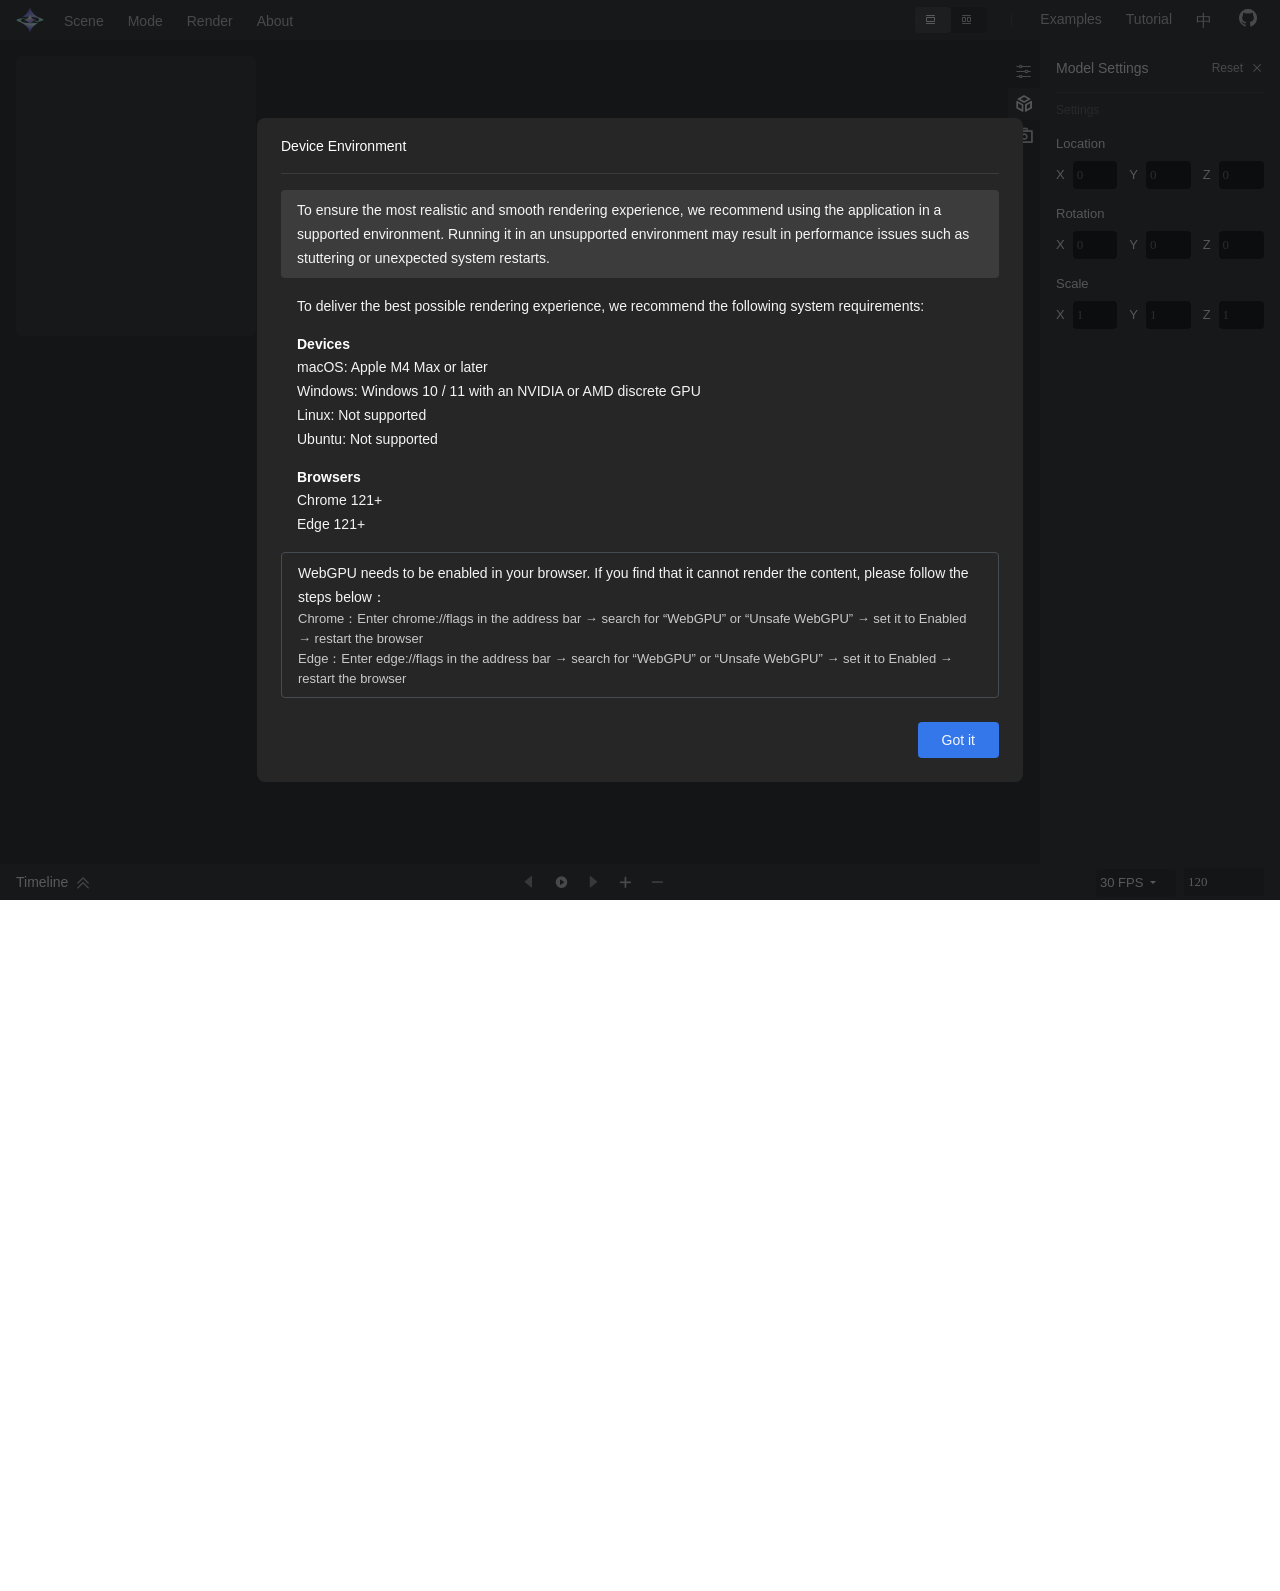
==== commit 3529fe88: "UI调整" ====
--- a/docs/index_demoview.html
+++ b/docs/index_demoview.html
@@ -23,8 +23,8 @@
     <!-- 图标字体 -->
     <!-- <link rel="stylesheet" href="/fonts/icons.css"> --> 
-  <script type="module" crossorigin src="./assets/demoview-CtI5hpn7.js"></script>
-  <link rel="modulepreload" crossorigin href="./assets/main-b5lwYjrc.js">
+  <script type="module" crossorigin src="./assets/demoview-t-W1GWg8.js"></script>
+  <link rel="modulepreload" crossorigin href="./assets/main-D_-3Dz08.js">
   <link rel="modulepreload" crossorigin href="./assets/vendor-i18next-Lgj2Bm8L.js">
   <link rel="modulepreload" crossorigin href="./assets/vendor-i18next-browser-languagedetector-OJKzRF51.js">
   <link rel="modulepreload" crossorigin href="./assets/vendor--simonwep-pickr-B0ADQR8N.js">
@@ -34,10 +34,10 @@
   <link rel="modulepreload" crossorigin href="./assets/vendor-gl-matrix-Bfae2N03.js">
   <link rel="modulepreload" crossorigin href="./assets/vendor-fflate-BJlM68iN.js">
   <link rel="modulepreload" crossorigin href="./assets/vendor-mp4-muxer-DaZBAdSD.js">
-  <link rel="modulepreload" crossorigin href="./assets/visionary-core-z06z-9d6.js">
-  <link rel="modulepreload" crossorigin href="./assets/visionary-controllers-CDPpiSoU.js">
-  <link rel="modulepreload" crossorigin href="./assets/ui-controls-GIEvrDuV.js">
-  <link rel="stylesheet" crossorigin href="./assets/main-CnlojCzX.css">
+  <link rel="modulepreload" crossorigin href="./assets/visionary-core-DmgjoQv6.js">
+  <link rel="modulepreload" crossorigin href="./assets/visionary-controllers-fUBPfU3x.js">
+  <link rel="modulepreload" crossorigin href="./assets/ui-controls-kxqqHm-6.js">
+  <link rel="stylesheet" crossorigin href="./assets/main-DT-IVZzC.css">
   <link rel="stylesheet" crossorigin href="./assets/ui-controls-KmJYXrST.css">
   <link rel="stylesheet" crossorigin href="./assets/vendor--simonwep-pickr-BWwpMGpr.css">
 </head>
--- a/docs/assets/main-DT-IVZzC.css
+++ b/docs/assets/main-DT-IVZzC.css
@@ -0,0 +1 @@
+@charset "UTF-8";body,:root{--vision-primary-color: #2e9aff;--vision-primary-hover: #3B3B3B;--vision-primary-light: #262626;--vision-fill-0-color: #FFF;--vision-fill-2-color: #F4F5F9;--vision-bg-color: #020202;--vision-bg-color-white: #ffffff;--vision-bg-secondary: #f8f9fa;--vision-bg-tertiary: #e9ecef;--vision-bg-active-disabled: #4c4c4c;--vision-bg-normal-disabled: #5c5c5c;--vision-bg-hover: #3B3B3B;--vision-bg-light: #262626;--vision-bg-dark: #1B1B1B;--vision-bg-active: #3477EB;--vision-bg-transparent: transparent;--vision-text-color: #212529;--vision-text-secondary: #6c757d;--vision-text-muted: #adb5bd;--vision-text-inverse: #ffffff;--vision-75-text-dark-4-color: rgba(255, 255, 255, .75);--vision-95-text-dark-5-color: rgba(255, 255, 255, .95);--vision-40-text-dark-3-color: rgba(255, 255, 255, .4);--vision-25-text-dark-2-color: rgba(255, 255, 255, .25);--vision-80-text-4-color: rgba(18, 19, 22, .8);--vision-100-text-6-color: rgba(0, 0, 0, 1);--vision-brand-15-color: #3477EB;--vision-border-color: transparent;--vision-border-light: #e9ecef;--vision-border-dark: #adb5bd;--vision-border-dark-1b: #1B1B1B;--vision-border-dark-26: #262626;--vision-border-dark-3b: #3B3B3B;--vision-border-dark-4c: #4C4C4C;--vision-border-dark-49: #494949;--vision-border-dark-52: #525252;--vision-border-dark-5c: #5C5C5C;--vision-border-dark-66: #666666;--vision-border-dark-70: #707070;--vision-border-dark-7a: #7A7A7A;--vision-border-dark-8c: #8C8C8C;--vision-success: #28a745;--vision-success-hover: #218838;--vision-danger: #dc3545;--vision-danger-hover: #c82333;--vision-warning: #ffc107;--vision-info: #17a2b8;--vision-shadow-sm: 0 .125rem .25rem rgba(0, 0, 0, .075);--vision-shadow: 0 .5rem 1rem rgba(0, 0, 0, .15);--vision-shadow-lg: 0 1rem 3rem rgba(0, 0, 0, .175);--vision-full-value: 100%;--vision-half-value: 50%;--vision-quarter-value: 25%;--vision-three-quarter-value: 75%;--vision-one-third-value: 33.33%;--vision-two-thirds-value: 66.66%;--vision-border-radius: .375rem;--vision-border-radius-sm: .25rem;--vision-border-radius-lg: .5rem;--vision-spacing-xs: .25rem;--vision-spacing-sm: .5rem;--vision-spacing-md: 1rem;--vision-spacing-lg: 1.5rem;--vision-spacing-xl: 3rem;--vision-btn-bg: var(--vision-primary-color);--vision-btn-text: var(--vision-text-inverse);--vision-btn-border: var(--vision-primary-color);--vision-btn-hover-bg: var(--vision-primary-hover);--vision-btn-hover-text: var(--vision-text-inverse);--vision-btn-hover-border: var(--vision-primary-hover);--base-width: 1440px;--min-width: 1200px;--scale-factor: 1;--toolbar-height: 2.5rem;--footer-height: 2.25rem;--footer-height-min: 2.25rem;--tool-container-width: 17.5rem;--tool-container-width-min: 2.5rem;--gap: 1.25rem}*{margin:0;padding:0;box-sizing:border-box}html,body{height:100%;overflow-x:hidden;font-family:PingFang SC,Inter,-apple-system,BlinkMacSystemFont,Segoe UI,Roboto,Helvetica Neue,Arial,sans-serif}.app-container-wrapper{width:100%;height:100%;display:flex;overflow-x:auto;overflow-y:hidden}#visionaryEditorContainer{width:100%;height:100%;display:flex;overflow-x:auto;overflow-y:hidden;&.multi-window-app-container{.toolbar-nav-scene-dropdown{pointer-events:none;.dropdown-tab-button{color:var(--vision-25-text-dark-2-color)}.dropdown-tab-container{.dropdown-tab-menu{.dropdown-items-container{.dropdown-item{pointer-events:none}}}}}.vision-split-panel{padding:.5rem;.vision-split-panel-panel{.vision-split-panel-content{border-radius:.5rem}.vision-sceneview-container{border-radius:var(--vision-border-radius)}}}#imgSettingsViewWindow,#videoSettingsViewWindow{display:flex!important;pointer-events:auto!important}}}#imgSettingsViewWindow,#videoSettingsViewWindow{display:none;pointer-events:none}.app-container{min-width:var(--min-width);width:100%;height:100%;display:flex;flex-direction:column;background-color:var(--vision-bg-color);color:var(--vision-text-color)}.toolbar{height:var(--toolbar-height);background-color:var(--vision-bg-light);display:flex;flex-shrink:0;align-items:center;justify-content:space-between;padding:.38rem var(--vision-spacing-md);z-index:9000}.toolbar-left,.toolbar-right{display:flex;align-items:center;gap:var(--vision-spacing-md)}.toolbar-logo{width:1.75rem;height:1.75rem}.toolbar-nav{display:flex;gap:1rem;font-size:.875rem;.toolbar-separator{width:.0625rem;height:1rem;background:var(--vision-bg-hover);margin:auto .5rem}}.toolbar-nav-item{padding:.06rem .25rem}.toolbar-right{display:flex;align-items:center;gap:var(--vision-spacing-md)}#langController{.btn-current-item{display:none}.btn-other-item{background-color:transparent;color:var(--vision-75-text-dark-4-color);border:none;padding:.125rem .25rem 0;transition:all .2s ease}.btn-other-item:hover{background-color:var(--vision-bg-hover);color:var(--vision-95-text-dark-5-color);border:none}}.toolbar-btn{padding:.25rem .75rem;font-size:.75rem;border:.0625rem solid var(--vision-border-color);background-color:var(--vision-bg-color);color:var(--vision-text-color);border-radius:var(--vision-border-radius-sm);cursor:pointer;transition:all .2s ease}.toolbar-btn:hover{background-color:var(--vision-primary-light);border-color:var(--vision-primary-color);color:var(--vision-primary-color)}.toolbar-btn.active{background-color:var(--vision-primary-color);color:var(--vision-text-inverse);border-color:var(--vision-primary-color)}.main-content{flex:1;width:100%;display:flex;overflow:hidden}.main-footer{z-index:6000;flex-shrink:0}.main-container{flex:1;background-color:var(--vision-border-dark-3b);gap:var(--vision-spacing-md);display:flex;flex-direction:column;overflow:hidden;.main-container-body{width:100%;height:100%}}#rightPanelToolsBar{flex-shrink:0;width:var(--tool-container-width-min);&.active{width:var(--tool-container-width)}}.tool-container{flex-shrink:0;width:var(--tool-container-width);background-color:var(--vision-bg-light);border:none;display:flex;flex-direction:column;overflow:hidden;&.active{.vision-tab-container{&.vision-tab-container-left{padding:1rem}}.vision-tab-tool-container{&.vision-tab-tool-container-left{padding:1rem 0rem 1rem .5rem}}}}.tool-container-body{width:100%;height:100%;display:flex;flex-direction:column}.tool-header{padding:var(--vision-spacing-md);border-bottom:1px solid var(--vision-border-color);background-color:var(--vision-bg-secondary)}.tool-title{font-size:1rem;font-weight:600;color:var(--vision-text-color)}.tool-body{flex:1;padding:var(--vision-spacing-md);overflow-y:auto}.tool-section{margin-bottom:var(--vision-spacing-lg)}.tool-section h4{font-size:.875rem;font-weight:600;color:var(--vision-text-color);margin-bottom:var(--vision-spacing-sm)}.tool-group{margin-bottom:var(--vision-spacing-md)}.tool-label{display:block;font-size:.75rem;color:var(--vision-text-secondary);margin-bottom:var(--vision-spacing-xs)}.tool-input{width:100%;padding:.375rem .5rem;font-size:.75rem;border:.0625rem solid var(--vision-border-color);background-color:var(--vision-bg-color);color:var(--vision-text-color);border-radius:var(--vision-border-radius-sm);transition:all .2s ease}.tool-input:focus{outline:none;border-color:var(--vision-primary-color);box-shadow:0 0 0 2px #0d6efd40}.tool-btn{width:100%;padding:.5rem .75rem;font-size:.75rem;border:.0625rem solid var(--vision-border-color);background-color:var(--vision-bg-color);color:var(--vision-text-color);border-radius:var(--vision-border-radius-sm);cursor:pointer;transition:all .2s ease;margin-bottom:var(--vision-spacing-sm)}.tool-btn:hover{background-color:var(--vision-primary-light);border-color:var(--vision-primary-color);color:var(--vision-primary-color)}.tool-btn.primary{background-color:var(--vision-primary-color);color:var(--vision-text-inverse);border-color:var(--vision-primary-color)}.tool-btn.primary:hover{background-color:var(--vision-primary-hover);border-color:var(--vision-primary-hover)}.theme-switcher{display:none;position:fixed;top:3.125rem;right:1.25rem;z-index:1001;background-color:var(--vision-bg-color);border:.0625rem solid var(--vision-border-color);border-radius:var(--vision-border-radius);padding:var(--vision-spacing-sm);box-shadow:var(--vision-shadow)}.theme-switcher select{background-color:var(--vision-bg-color);color:var(--vision-text-color);border:.0625rem solid var(--vision-border-color);border-radius:var(--vision-border-radius-sm);padding:.25rem .5rem;font-size:.75rem}.form-control{background-color:var(--vision-bg-dark);color:var(--vision-95-text-dark-5-color);transition:all .2s ease;border-radius:.25rem;border:none!important;box-shadow:none!important;overflow:hidden;text-overflow:ellipsis;font-family:PingFang SC;font-size:.8125rem;font-style:normal;font-weight:400;line-height:1.25rem}.form-control::-webkit-outer-spin-button,.form-control::-webkit-inner-spin-button{-webkit-appearance:none;appearance:none;margin:0}.form-control[type=number]{-moz-appearance:textfield;appearance:textfield}.form-control:focus{border-color:var(--vision-primary-color);background-color:var(--vision-bg-dark);color:var(--vision-95-text-dark-5-color)}.form-control:disabled{background-color:var(--vision-bg-color)!important;color:var(--vision-40-text-dark-3-color)!important;cursor:default!important}.form-control::placeholder{color:var(--vision-text-muted)}.form-control:hover:not(:disabled):not(:read-only){box-shadow:0 0 0 .1rem #0d6efd1a}::-webkit-scrollbar{width:.375rem}::-webkit-scrollbar-track{background:transparent}::-webkit-scrollbar-thumb{background:var(--vision-border-dark-1b);border-radius:.1875rem}::-webkit-scrollbar-thumb:hover{background:var(--vision-border-dark-1b)}.hidden{display:none!important}.icon{display:inline-block;font-style:normal;font-variant:normal;text-rendering:auto;line-height:1;-webkit-font-smoothing:antialiased;-moz-osx-font-smoothing:grayscale}.icon-spin{animation:icon-spin 1s linear infinite}.icon-pulse{animation:icon-pulse 1s ease-in-out infinite}@keyframes icon-spin{0%{transform:rotate(0)}to{transform:rotate(360deg)}}@keyframes icon-pulse{0%,to{opacity:1}50%{opacity:.5}}.vision-modal-bootstrap.show{z-index:9999!important}.vision-modal-overlay{position:fixed;top:0;left:0;width:100%;height:100%;background-color:#121316b3;display:flex;align-items:center;justify-content:center;z-index:9900;opacity:0;visibility:hidden;transition:opacity .3s ease,visibility .3s ease}.vision-modal-overlay.vision-modal-show{opacity:1;visibility:visible}.vision-modal-overlay.vision-modal-show .vision-loading-icon{animation:vision-loading-spin 3s linear infinite}.vision-modal-dialog{position:relative;width:100%;transform:scale(.9);transition:transform .3s ease}.vision-modal-overlay.vision-modal-show .vision-modal-dialog{transform:scale(1)}.vision-modal-content{position:relative;width:100%;height:100%;background-color:var(--vision-bg-light, #262626);border:none;border-radius:.5rem;outline:0;padding:1rem 1.5rem;display:flex;flex-direction:column;align-items:flex-start;gap:1rem;z-index:9999}.vision-modal-header{flex-shrink:0;font-size:.875rem;font-weight:400;line-height:1.5rem;display:flex;align-items:center;gap:.25rem;align-self:stretch;height:2.5rem;padding-bottom:1rem;color:var(--vision-text-inverse, #ffffff);border-bottom:.0625rem solid var(--vision-border-dark-3b, rgba(255, 255, 255, .1))}.vision-modal-header .btn-close{color:var(--vision-text-inverse, #ffffff);background:transparent;display:flex;border:none!important;box-shadow:none!important}.vision-modal-title{margin:0;font-size:.875rem;font-weight:400;color:var(--vision-text-inverse, #ffffff);line-height:1.5}.vision-modal-body{width:100%;position:relative;flex:1;gap:1rem;display:flex;flex-direction:column;align-items:flex-start}.vision-modal-body .numeric-inputui-container .form-control{border:none!important;box-shadow:none!important;color:var(--vision-text-inverse)}.vision-modal-body .numeric-inputui-container .form-control:focus{background-color:var(--vision-border-dark-1b)}.vision-modal-body .vision-modal-message{color:var(--vision-95-text-dark-5-color);font-size:.875rem;font-style:normal;font-weight:400;line-height:1.5rem}.vision-modal-footer{width:100%;flex-shrink:0;display:flex;align-items:center;justify-content:flex-end;gap:.75rem;padding:.5rem 0;border:none;align-self:stretch}.vision-modal-message p{color:var(--vision-95-text-dark-5-color, rgba(255, 255, 255, .95));font-size:.875rem;font-style:normal;font-weight:400;line-height:1.5rem}.vision-modal-message p:last-child{margin-bottom:0}.vision-modal-options{display:flex;gap:1rem;margin-bottom:1rem}.vision-option-item{position:relative;display:flex;align-items:center;justify-content:center;padding:1.75rem 1.75rem 2.25rem;border:1px solid transparent;cursor:pointer;transition:all .2s ease}.vision-option-item .vision-option-radio{position:absolute;bottom:.5rem;right:.5rem;width:1.25rem;height:1.25rem;display:flex;align-items:center;justify-content:center;background-color:var(--vision-text-inverse, #ffffff);border:2px solid var(--vision-brand-15-color, #3477eb);border-radius:50%}.vision-option-item .vision-option-radio .vision-radio-circle{width:1rem;height:1rem;border-radius:50%}.vision-option-item.vision-option-selected .vision-option-radio .vision-radio-circle{width:.5rem;height:.5rem;transition:all .2s ease;position:relative;background-color:var(--vision-brand-15-color, #3477eb)}.vision-option-radio{position:relative;width:1.25rem;height:1.25rem;display:flex;align-items:center;justify-content:center}.vision-option-label{font-size:1rem;font-weight:400;color:var(--vision-text-inverse, #ffffff);line-height:1.5}.vision-btn{display:flex;height:2.25rem;padding:.1875rem 1.5rem;justify-content:center;align-items:center;gap:.625rem;border-radius:.25rem;background:var(--vision-fill-2-color, #F4F5F9);color:var(--vision-80-text-4-color);text-align:center;font-size:.875rem;font-style:normal;font-weight:400;line-height:1.3125rem;border:none;cursor:pointer;transition:all .2s ease;outline:none}.vision-btn:focus{border:none}.vision-btn-cancel{color:var(--vision-80-text-4-color)}.vision-btn-cancel:hover{color:var(--vision-100-text-6-color)}.vision-btn-confirm{background:var(--vision-brand-15-color);color:var(--vision-95-text-dark-5-color)}.vision-btn-confirm:hover{color:var(--vision-text-inverse)}.vision-btn-confirm:disabled{background:var(--vision-border-dark-3b);color:var(--vision-50-text-dark-3-color);cursor:not-allowed}.vision-switch-container.panel-setting-item{display:flex;align-items:center;gap:1.5rem}.vision-switch-container.panel-setting-item .vision-switch-input{position:absolute;opacity:0;width:0;height:0;pointer-events:none}.vision-switch-container.panel-setting-item .vision-switch{position:relative;display:inline-flex;align-items:center;cursor:pointer;background-color:var(--vision-border-dark-3b);border-radius:2rem;transition:all .3s ease;border:1px solid transparent;width:2.625rem;height:1.25rem}.vision-switch-container.panel-setting-item .vision-switch:hover:not(.disabled):not(.readonly){border-color:transparent}.vision-switch-container.panel-setting-item .vision-switch.checked{background-color:var(--vision-brand-15-color, #3477eb);border-color:transparent}.vision-switch-container.panel-setting-item .vision-switch.checked:hover:not(.disabled):not(.readonly){background-color:var(--vision-brand-15-color);border-color:transparent}.vision-switch-container.panel-setting-item .vision-switch.disabled{opacity:.6;cursor:not-allowed}.vision-switch-container.panel-setting-item .vision-switch-slider{position:relative;width:100%;height:100%;border-radius:inherit}.vision-switch-container.panel-setting-item .vision-switch-slider:before{content:"";position:absolute;top:50%;left:.125rem;transform:translateY(-50%);background-color:var(--vision-text-inverse, #ffffff);border-radius:50%;transition:all .3s ease;box-shadow:0 1px 3px #0003}.vision-switch-container.panel-setting-item .vision-switch.checked .vision-switch-slider:before{left:calc(100% - .125rem);transform:translateY(-50%) translate(-100%)}.vision-switch-container.panel-setting-item .vision-switch-thumb{position:absolute;top:50%;left:.125rem;transform:translateY(-50%);width:100%;height:100%;pointer-events:none}.vision-switch-container .vision-switch-wrapper .vision-switch-slider{background-color:var(--vision-25-text-dark-2-color)}.vision-twoline-settings-label{display:flex;flex-direction:column;align-items:flex-start;gap:0;width:4.625rem;height:2.625rem}.vision-twoline-settings-label .vision-twoline-settings-title{color:var(--vision-95-text-dark-5-color);font-family:PingFang SC,Inter,sans-serif;font-size:.875rem;font-style:normal;font-weight:400;line-height:1.5rem}.vision-twoline-settings-label .vision-twoline-settings-subtitle{color:var(--vision-40-text-dark-3-color);font-family:PingFang SC,Inter,sans-serif;font-size:.75rem;font-style:normal;font-weight:400;line-height:1.125rem}.vision-img-settings-content,.vision-video-settings-content{width:100%}.vision-form-value-item{display:flex;align-items:center;gap:1.5rem}.vision-form-value-item:last-child{margin-bottom:0}.vision-img-settings-item{margin-bottom:1rem}.vision-video-settings-content .vision-video-settings-item{margin-bottom:1.5rem}.vision-img-settings-label,.vision-video-settings-label,.vision-marble-import-label{font-size:.875rem;color:var(--vision-text-inverse, #fff);white-space:nowrap;min-width:4.375rem;width:4.375rem;display:inline-flex;align-items:center;gap:.125rem}.vision-marble-import-label-required{color:var(--vision-danger, #dc3545);font-weight:400;line-height:1;padding-top:.75rem}.vision-img-resolution-inputs{display:flex;align-items:center;gap:.5rem;flex:1}.vision-img-resolution-input{flex:1;max-width:6.25rem;padding:.375rem .5rem;font-size:.875rem;color:var(--vision-text-inverse, #fff);background-color:#ffffff1a;border:1px solid var(--vision-bg-dark-3b);border-radius:.5rem;outline:none;transition:all .2s ease}.vision-img-resolution-input:focus{border-color:var(--vision-primary-color, #0d6efd);background-color:#ffffff26}.vision-img-resolution-input::-webkit-inner-spin-button,.vision-img-resolution-input::-webkit-outer-spin-button{opacity:1}.vision-img-resolution-separator{font-size:.875rem;color:var(--vision-text-inverse, #fff);margin:0 .25rem}.vision-img-view-option-item{position:relative;display:flex;align-items:center;gap:.5rem;padding:.375rem .75rem;border:none!important;border-radius:.25rem;background-color:transparent!important;cursor:pointer;transition:all .2s ease;flex:1;min-width:0}.vision-img-view-option-item:hover{background-color:transparent!important}.vision-img-view-option-item .vision-img-view-option-radio{position:relative;width:1rem;height:1rem;display:flex;align-items:center;justify-content:center;background-color:var(--vision-text-inverse, #ffffff);border:2px solid var(--vision-brand-15-color, #3477eb);border-radius:50%;flex-shrink:0;transition:all .2s ease}.vision-img-view-option-item .vision-img-view-option-radio .vision-img-view-radio-circle{width:0;height:0;border-radius:50%;transition:all .2s ease}.vision-img-view-option-item.vision-img-view-option-selected .vision-img-view-option-radio{border-color:var(--vision-brand-15-color, #3477eb)}.vision-img-view-option-item.vision-img-view-option-selected .vision-img-view-option-radio .vision-img-view-radio-circle{width:.5rem;height:.5rem;background-color:var(--vision-brand-15-color, #3477eb)}.vision-img-view-option-label{font-size:.875rem;font-weight:400;color:var(--vision-95-text-dark-5-color, rgba(255, 255, 255, .95));line-height:1.5;white-space:nowrap}.vision-video-select-wrapper{position:relative;flex:1}.vision-video-select-wrapper .vision-select-control{width:100%;padding-right:2rem;appearance:none;-webkit-appearance:none;-moz-appearance:none;background-color:var(--vision-border-dark-1b)}.vision-video-select-wrapper .vision-select-control:hover{color:var(--vision-text-inverse);border:none}.vision-video-select{width:100%;padding:.5rem 2rem .5rem .75rem;font-size:.875rem;color:var(--vision-95-text-dark-5-color);background-color:var(--vision-border-dark-1b);border:none;border-radius:.5rem;outline:none;cursor:pointer;appearance:none;-webkit-appearance:none;-moz-appearance:none;transition:all .2s ease}.vision-video-select:hover{background-color:var(--vision-border-dark-4c)}.vision-video-select:focus{background-color:var(--vision-border-dark-4c)}.vision-video-select option{background-color:var(--vision-border-dark-1b)}.vision-video-select-wrapper:after{content:"";position:absolute;top:50%;right:1rem;transform:translateY(-50%);width:0;height:0;border-left:.3125rem solid transparent;border-right:.3125rem solid transparent;border-top:.375rem solid #fff;pointer-events:none}.vision-scene-modal-dialog{width:34.5rem;height:27.875rem}.vision-scene-modal-dialog .vision-modal-content{padding:1rem 1rem 1rem 1.5rem}.vision-scene-modal-dialog .vision-modal-content .vision-modal-body{overflow:auto}.vision-demoview-modal-dialog{width:65rem;height:33.3125rem}.vision-demoview-modal-dialog .vision-scene-image-grid{height:23.5rem;gap:1rem;padding:0}.vision-demoview-modal-dialog .vision-scene-image-item{width:20rem;height:11.25rem}.vision-demoview-modal-dialog .vision-scene-image-item.active{border-radius:.25rem;border:2px solid var(--vision-brand-15-color, #3477EB);background:linear-gradient(180deg,var(--vision-border-dark-3b) 0%,var(--vision-border-dark-26) 100%)}#aboutMessageModal,#noticeMessageModal,#aboutMessageModal.vision-modal-overlay,#noticeMessageModal.vision-modal-overlay{z-index:9999!important}#aboutMessageModal .vision-checkbox-label,#noticeMessageModal .vision-checkbox-label{color:var(--vision-fill-0-color)}#aboutMessageModal .vision-modal-footer,#noticeMessageModal .vision-modal-footer{justify-content:space-between}#aboutMessageModal .about-message-body{padding-top:0}#aboutMessageModal .vision-modal-header{padding:1rem 0!important}#aboutMessageModal .modal-body{padding:0 0 1rem!important}.vision-about-info-modal-dialog{display:flex;width:47.875rem;flex-direction:column;align-items:flex-start;gap:1rem}.vision-about-info-modal-dialog .about-info-title{color:var(--vision-fill-0-color);font-feature-settings:"liga" off,"clig" off;font-family:PingFang SC,Inter,sans-serif;font-size:.875rem;font-style:normal;font-weight:400;line-height:1.5rem}.vision-about-info-modal-dialog .about-message-body{display:flex;flex-direction:column;gap:1rem}.vision-about-info-modal-dialog .about-message-body .about-message-item{display:flex;flex-direction:column;padding:0rem 1rem}.vision-about-info-modal-dialog .about-message-body .about-message-item.about-message-item-1{padding:.5rem 1rem;border-radius:4px;background:#ffffff1a;min-height:2.5rem}.vision-about-info-modal-dialog .about-message-body .about-message-item.about-message-border-item{border-radius:.25rem;border:1px solid var(--fill-5, #464A53);padding:.5rem 1rem}.vision-about-info-modal-dialog .about-message-body .about-message-item .about-message-title{color:var(--vision-fill-0-color);font-feature-settings:"liga" off,"clig" off;font-family:PingFang SC,Inter,sans-serif;font-size:.875rem;font-style:normal;font-weight:600;line-height:1.3125rem;min-height:1.3125rem}.vision-about-info-modal-dialog .about-message-body .about-message-item .about-message-content{color:var(--vision-fill-0-color);font-feature-settings:"liga" off,"clig" off;font-family:PingFang SC,Inter,sans-serif;font-size:.875rem;font-style:normal;font-weight:400;line-height:1.5rem}.vision-about-info-modal-dialog .about-message-body .about-message-item .about-message-content p{margin-bottom:0;min-height:1.5rem}.vision-about-info-modal-dialog .about-message-body .about-message-item .about-message-detail p{color:var(--vision-75-text-dark-4-color, rgba(255, 255, 255, .75));font-feature-settings:"liga" off,"clig" off;font-family:PingFang SC,Inter,sans-serif;font-size:.8125rem;font-style:normal;font-weight:400;line-height:1.25rem;margin-bottom:0;min-height:1.5rem}.marble-key-input-container{position:relative;display:flex;width:100%;flex-direction:column;align-items:baseline}.vision-marble-import-modal-dialog{width:45rem}.vision-marble-import-modal-dialog .marble-import-content{width:100%;display:flex;flex-direction:column;gap:1rem}.vision-marble-import-modal-dialog .marble-import-content .vision-form-value-item.border-bottom-item{padding-bottom:1rem;border-bottom:.0625rem solid var(--vision-border-dark-3b, rgba(255, 255, 255, .1))}.vision-marble-import-modal-dialog .marble-import-content .vision-form-value-item .marble-import-auto-text-row{position:absolute;bottom:.5rem;right:.5rem;display:flex;flex-direction:row;align-items:center;align-content:center;flex-wrap:wrap;gap:.375rem;margin-top:.75rem}.vision-marble-import-modal-dialog .marble-import-content .vision-form-value-item .marble-import-auto-text-row .marble-import-info-tooltip{flex-shrink:0;height:1.3125rem;box-sizing:border-box}.vision-marble-import-modal-dialog .marble-import-content .vision-form-value-item .marble-import-auto-text-row .marble-import-info-tooltip .icon{display:inline-flex;align-items:center;justify-content:center;line-height:1;font-size:.875rem;transform:translateY(.0625rem)}.vision-marble-import-modal-dialog .marble-import-content .vision-form-value-item .marble-import-auto-text-checkbox{width:1rem;height:1rem;margin:0;flex-shrink:0;align-self:center;accent-color:var(--vision-brand-15-color, #3477eb);cursor:pointer}.vision-marble-import-modal-dialog .marble-import-content .vision-form-value-item .marble-import-auto-text-label{display:inline-flex;align-items:center;color:var(--vision-75-text-dark-4-color, rgba(255, 255, 255, .75));font-family:PingFang SC;font-size:.875rem;font-style:normal;font-weight:400;line-height:1.3125rem;user-select:none}.vision-marble-import-modal-dialog .marble-import-content .vision-form-value-item .marble-import-info-tooltip{display:inline-flex;align-items:center;justify-content:center;margin:0;padding:0;border:none;background:transparent;color:#ffffff8c;cursor:help;line-height:1;position:relative}.vision-marble-import-modal-dialog .marble-import-content .vision-form-value-item .marble-import-info-tooltip .icon{font-size:.875rem}.vision-marble-import-modal-dialog .marble-import-content .vision-form-value-item .marble-import-info-tooltip:hover{color:#ffffffd9}.vision-marble-import-modal-dialog .marble-import-content .vision-form-value-item .marble-import-info-tooltip:after{content:attr(data-tooltip);position:absolute;left:50%;top:calc(100% + .375rem);transform:translate(-50%) translateY(-.125rem);white-space:nowrap;pointer-events:none;z-index:9999;background:var(--vision-bg-dark);color:var(--vision-text-inverse);padding:.5rem;border-radius:.25rem;font-size:.75rem;line-height:1.2;opacity:0;transition:opacity .15s ease,transform .15s ease}.vision-marble-import-modal-dialog .marble-import-content .vision-form-value-item .marble-import-info-tooltip:before{content:"";position:absolute;left:50%;top:calc(100% + .15rem);transform:translate(-50%);border:.375rem solid transparent;border-bottom-color:var(--vision-bg-dark);z-index:9999;opacity:0;transition:opacity .15s ease;pointer-events:none}.vision-marble-import-modal-dialog .marble-import-content .vision-form-value-item .marble-import-info-tooltip:hover:after,.vision-marble-import-modal-dialog .marble-import-content .vision-form-value-item .marble-import-info-tooltip:hover:before{opacity:1;transform:translate(-50%) translateY(0)}.vision-marble-import-modal-dialog .marble-import-content .vision-form-value-item .marble-import-high-precision-switch-label{color:var(--vision-text-inverse, #fff);font-family:PingFang SC;font-size:.875rem;font-style:normal;font-weight:400;line-height:1.3125rem;display:inline-flex;align-items:center;gap:.25rem;user-select:none}.vision-marble-import-modal-dialog .marble-import-content .vision-form-value-item .marble-import-high-precision-switch-label:hover:not(.disabled){color:var(--vision-text-inverse, #fff)}.vision-marble-import-modal-dialog .marble-import-content .vision-form-value-item .prompt-textarea-control{box-sizing:border-box;width:100%;padding:.5rem;border-radius:.25rem;min-height:6rem;text-align:left;vertical-align:top;white-space:pre-wrap;overflow-wrap:break-word;word-break:break-word;line-height:1.5;resize:vertical}.vision-marble-import-modal-dialog .marble-import-content .marble-import-item-formvalue{width:100%}.vision-marble-import-modal-dialog .marble-import-content .marble-import-item-formvalue .marble-key-input-wrapper{width:100%;display:flex;align-items:center}.vision-marble-import-modal-dialog .marble-import-content .marble-import-item-formvalue .marble-key-input-wrapper .marble-key-input{border-top-right-radius:0;border-bottom-right-radius:0;border-right:none}.vision-marble-import-modal-dialog .marble-import-content .marble-import-item-formvalue .marble-key-input-wrapper .marble-key-toggle-btn{height:2rem;width:2rem;display:inline-flex;align-items:center;justify-content:center;border:1px solid var(--vision-bg-dark-3b);border-left:none;border-top-right-radius:.25rem;border-bottom-right-radius:.25rem;background-color:var(--vision-bg-dark);color:var(--vision-40-text-dark-3-color);padding:0;cursor:pointer;transition:color .2s ease}.vision-marble-import-modal-dialog .marble-import-content .marble-import-item-formvalue .marble-key-input-wrapper .marble-key-toggle-btn:hover{color:var(--vision-text-inverse, #fff)}.vision-marble-import-modal-dialog .marble-import-content .marble-import-item-formvalue .marble-history-search-row{width:100%;display:flex;align-items:center}.vision-marble-import-modal-dialog .marble-import-content .marble-import-item-formvalue .marble-history-search-input{height:2rem;color:#fff;background-color:var(--vision-bg-dark);border:1px solid var(--vision-bg-dark-3b);border-top-right-radius:0;border-bottom-right-radius:0}.vision-marble-import-modal-dialog .marble-import-content .marble-import-item-formvalue .marble-history-key-input-wrapper{flex:1 1 auto}.vision-marble-import-modal-dialog .marble-import-content .marble-import-item-formvalue .marble-history-key-input-wrapper .marble-key-toggle-btn{border-radius:0}.vision-marble-import-modal-dialog .marble-import-content .marble-import-item-formvalue .marble-history-search-btn{height:2rem;padding:0 .75rem;background-color:var(--vision-bg-dark);color:#fff;border:1px solid var(--vision-bg-dark-3b);border-left:none;border-top-left-radius:0;border-bottom-left-radius:0;margin-left:-1px;white-space:nowrap}.vision-marble-import-modal-dialog .marble-import-content .marble-import-item-formvalue .marble-history-search-btn:disabled{background:var(--vision-border-dark-3b);color:var(--vision-50-text-dark-3-color);cursor:not-allowed}.vision-marble-import-modal-dialog .marble-import-content .marble-import-item-formvalue .marble-history-search-btn-label{padding-left:.5rem;border-left:1px solid #262626}.vision-marble-import-modal-dialog .marble-import-content .marble-import-item-formvalue .marble-key-input-invalid{border:1px solid #ff4d4f!important;box-shadow:0 0 0 .1rem #ff4d4f33!important}.vision-marble-import-modal-dialog .marble-import-content .marble-import-item-formvalue .marble-key-input-error-tip{position:absolute;bottom:-1rem;left:0;color:#ff4d4f;font-size:.75rem;margin-top:.25rem}.vision-marble-import-modal-dialog .marble-import-content .marble-import-item-formvalue .marble-import-media-upload-dom{text-align:center;display:flex;flex-direction:column;align-items:center;justify-content:center;background:var(--vision-bg-dark);color:var(--vision-25-text-dark-2-color, rgba(255, 255, 255, .25));font-family:PingFang SC;font-size:.875rem;font-style:normal;font-weight:400;padding:1rem;gap:.25rem;cursor:pointer;height:6rem}.vision-marble-import-modal-dialog .marble-import-content .marble-import-item-formvalue .marble-import-media-upload-dom:hover{color:var(--vision-text-inverse, #fff)}.vision-marble-import-modal-dialog .marble-import-content .marble-import-item-formvalue .marble-import-media-list-container{display:flex;gap:.75rem;justify-items:center;align-items:center;padding:1rem;background:var(--vision-bg-dark);height:6rem}.vision-marble-import-modal-dialog .marble-import-content .marble-import-item-formvalue .marble-import-media-list-container .marble-import-upload-btn{border-radius:.25rem;border:1px dashed #3B3B3B;background:#1b1b1bb3;display:flex;width:4rem;height:4rem;padding:.5rem;flex-direction:column;justify-content:center;align-items:center;gap:.625rem;cursor:pointer;color:var(--vision-95-text-dark-5-color, rgba(255, 255, 255, .95))}.vision-marble-import-modal-dialog .marble-import-content .marble-import-item-formvalue .marble-import-media-list-container .vision-media-list{display:flex;flex-wrap:nowrap;gap:.75rem}.vision-marble-import-modal-dialog .marble-import-content .marble-import-item-formvalue .marble-import-media-list-container .vision-media-list .marble-import-media-item{position:relative;display:flex;align-items:center;width:4rem;height:4rem;justify-content:center}.vision-marble-import-modal-dialog .marble-import-content .marble-import-item-formvalue .marble-import-media-list-container .vision-media-list .marble-import-media-item .marble-import-media-item-azimuth-select{position:absolute;top:50%;width:3.375rem;height:1.375rem;border-radius:.125rem;color:var(--vision-95-text-dark-5-color, rgba(255, 255, 255, .95));background:var(--vision-border-dark-1b, #1B1B1B);font-size:.75rem;font-style:normal;font-weight:400;line-height:1.125rem;border:none!important;outline:none!important;box-shadow:none!important}.vision-marble-import-modal-dialog .marble-import-content .marble-import-item-formvalue .marble-import-media-list-container .vision-media-list .marble-import-media-item .marble-import-media-item-azimuth-select:hover,.vision-marble-import-modal-dialog .marble-import-content .marble-import-item-formvalue .marble-import-media-list-container .vision-media-list .marble-import-media-item .marble-import-media-item-azimuth-select:focus,.vision-marble-import-modal-dialog .marble-import-content .marble-import-item-formvalue .marble-import-media-list-container .vision-media-list .marble-import-media-item .marble-import-media-item-azimuth-select:focus-visible,.vision-marble-import-modal-dialog .marble-import-content .marble-import-item-formvalue .marble-import-media-list-container .vision-media-list .marble-import-media-item .marble-import-media-item-azimuth-select:active{border:none!important;outline:none!important;box-shadow:none!important}.vision-marble-import-modal-dialog .marble-import-content .marble-import-item-formvalue .marble-import-media-list-container .vision-media-list .marble-import-media-item .marble-import-media-item-img{width:4rem;height:4rem;object-fit:cover}.vision-marble-import-modal-dialog .marble-import-content .marble-import-item-formvalue .marble-import-media-list-container .vision-media-list .marble-import-media-item .marble-import-media-delete{position:absolute;top:-.3rem;right:-.3rem;width:1rem;height:1rem;border-radius:999px;border:none;background:#0009;color:var(--vision-40-text-dark-3-color);line-height:1rem;padding:0;cursor:pointer}.vision-marble-import-modal-dialog .marble-import-content .marble-import-item-formvalue .marble-import-media-list-container .vision-media-list .marble-import-media-item .marble-import-media-delete i.iconfont{font-size:.875rem}.vision-marble-import-modal-dialog .marble-import-content .marble-history-list-container{color:var(--vision-text-inverse, #fff);border-top:.0625rem solid var(--vision-border-dark-3b, rgba(255, 255, 255, .1));padding-top:1rem}.vision-marble-import-modal-dialog .marble-import-content .marble-history-list-body{margin-top:.75rem;display:flex;flex-direction:column;gap:1rem;scrollbar-width:none;-ms-overflow-style:none}.vision-marble-import-modal-dialog .marble-import-content .marble-history-list-body::-webkit-scrollbar{display:none}.vision-marble-import-modal-dialog .marble-import-content .marble-history-list-item{display:flex;gap:1rem;height:4rem;background:var(--vision-border-dark-26, #262626)}.vision-marble-import-modal-dialog .marble-import-content .marble-history-list-item-image{position:relative;width:6.6875rem;height:4rem;aspect-ratio:107/74;border-radius:.375rem;overflow:hidden;background:var(--vision-border-dark-1b, #1B1B1B)}.vision-marble-import-modal-dialog .marble-import-content .marble-history-list-item-image img{width:100%;height:100%;object-fit:cover;display:block}.vision-marble-import-modal-dialog .marble-import-content .marble-history-list-item-image .marble-history-add-btn{position:absolute;left:50%;top:50%;transform:translate(-50%,-50%);height:1.75rem;min-width:3.5rem;padding:.3125rem 1rem;border:none;border-radius:.25rem;background:var(--vision-brand-15-color, #3477EB);color:#fff;font-size:.75rem;font-weight:400;cursor:pointer;opacity:0;visibility:hidden;transition:opacity .2s ease,visibility .2s ease}.vision-marble-import-modal-dialog .marble-import-content .marble-history-list-item-image:hover .marble-history-add-btn{opacity:1;visibility:visible}.vision-marble-import-modal-dialog .marble-import-content .history-item-content{flex:1;min-width:0;display:flex;flex-direction:column}.vision-marble-import-modal-dialog .marble-import-content .history-item-content-header{display:flex;align-items:center;justify-content:space-between;gap:1rem}.vision-marble-import-modal-dialog .marble-import-content .history-item-content-title{color:var(--vision-95-text-dark-5-color);font-size:.875rem;font-weight:600;line-height:1.5rem;min-width:0;overflow:hidden;text-overflow:ellipsis;white-space:nowrap}.vision-marble-import-modal-dialog .marble-import-content .history-item-content-date{color:var(--vision-40-text-dark-3-color);font-size:.8125rem;font-weight:400;line-height:1.25rem;flex-shrink:0}.vision-marble-import-modal-dialog .marble-import-content .history-item-content-description{color:var(--vision-75-text-dark-4-color, rgba(255, 255, 255, .75));font-size:.8125rem;font-weight:700;line-height:1.25rem;display:flex;align-items:center;gap:.5rem;padding-right:.125rem}.vision-marble-import-modal-dialog .marble-import-content .history-item-content-description .history-item-content-description-content{flex:1;min-width:0;overflow:hidden;text-overflow:ellipsis;white-space:normal;display:-webkit-box;-webkit-line-clamp:2;line-clamp:2;-webkit-box-orient:vertical;color:var(--vision-75-text-dark-4-color);font-weight:400}.vision-marble-import-modal-dialog .marble-import-content .history-item-content-description .history-item-content-btns{display:flex;flex-direction:column;align-items:center;gap:.375rem;flex-shrink:0}.vision-marble-import-modal-dialog .marble-import-content .history-item-content-description .marble-history-download-btn,.vision-marble-import-modal-dialog .marble-import-content .history-item-content-description .marble-history-copy-btn{height:.79rem;width:.79rem;border:none!important;background:transparent!important;color:var(--vision-75-text-dark-4-color);font-size:.75rem;cursor:pointer;transition:opacity .2s ease,visibility .2s ease}.vision-marble-import-modal-dialog .marble-import-content .history-item-content-description:hover .history-item-content-btns{opacity:1;visibility:visible}#marbleModelListModal .vision-modal-dialog{max-height:75vh;display:flex;flex-direction:column;min-height:0}#marbleModelListModal .vision-modal-content.vision-marble-import-content{height:auto;max-height:75vh;min-height:0;flex:1 1 auto;overflow:hidden}#marbleModelListModal .vision-modal-body,#marbleModelListModal .marble-import-content{flex:1 1 auto;min-height:0;overflow:hidden;display:flex;flex-direction:column}#marbleModelListModal .marble-history-list-container{flex:1 1 auto;min-height:0;display:flex;flex-direction:column;overflow:hidden}#marbleModelListModal #marbleHistoryListBody{flex:0 1 auto;max-height:100%;min-height:0;overflow-y:auto}#marbleHistoryLoadMoreBtn{background:transparent!important;color:var(--vision-75-text-dark-4-color)!important;font-size:.75rem}.vision-img-modal-dialog{width:21rem}.vision-img-modal-dialog .numeric-input-container{width:5rem}.vision-video-modal-dialog{width:21.875rem}.vision-exit-view-modal-dialog{display:flex;width:27.5rem}.vision-exit-view-modal-dialog .vision-modal-options{width:11.5rem;height:7.25rem;margin:auto;display:flex;padding:.5rem 0;flex-direction:row;justify-content:center;align-items:center;gap:.5rem;border-radius:.25rem;background:var(--vision-border-dark-3b, #3B3B3B)}.vision-exit-view-modal-dialog .vision-modal-options .vision-option-item{flex-shrink:0;width:5rem;height:6.25rem;border-radius:.125rem;background:var(--vision-border-dark-26, #262626);position:relative}.vision-exit-view-modal-dialog .vision-modal-options .vision-option-item .vision-option-selected{border:1px solid var(--vision-brand-15-color, #3477EB);background:var(--vision-border-dark-1b, #1B1B1B)}.vision-exit-view-modal-dialog .vision-modal-options .vision-option-label{color:var(--vision-25-text-dark-2-color, rgba(255, 255, 255, .25));font-size:1.5rem;font-style:normal;font-weight:600;line-height:2.25rem}.vision-savescene-modal-dialog{width:22rem;height:auto;min-height:15rem}.vision-savescene-settings-content{width:100%}.vision-savescene-settings-item{display:flex;align-items:center;gap:1.5rem;margin-bottom:1rem}.vision-savescene-settings-item:last-child{margin-bottom:0}.vision-savescene-settings-label{font-size:.875rem;color:var(--vision-text-inverse, #fff);white-space:nowrap;min-width:4rem;width:4rem}.vision-savescene-folder-wrapper{position:relative;flex:1;display:flex;align-items:center;gap:.5rem}.vision-savescene-folder-input{flex:1;padding:.375rem .5rem;font-size:.875rem;color:var(--vision-text-inverse, #fff);background-color:var(--vision-border-dark-1b, rgba(255, 255, 255, .1));border:1px solid var(--vision-border-dark-3b, rgba(255, 255, 255, .2));border-radius:.5rem;outline:none;transition:all .2s ease}.vision-savescene-folder-input::placeholder{color:var(--vision-40-text-dark-3-color, rgba(255, 255, 255, .4))}.vision-savescene-folder-input:focus{border-color:var(--vision-brand-15-color, #3477eb);background-color:var(--vision-border-dark-4c, rgba(255, 255, 255, .15))}.vision-savescene-folder-button{flex-shrink:0;padding:.375rem .5rem;font-size:.875rem;color:var(--vision-text-inverse, #fff);background-color:var(--vision-border-dark-1b, rgba(255, 255, 255, .1));border:1px solid var(--vision-border-dark-3b, rgba(255, 255, 255, .2));border-radius:.5rem;cursor:pointer;transition:all .2s ease;outline:none;white-space:nowrap}.vision-savescene-folder-button:hover{background-color:var(--vision-border-dark-4c, rgba(255, 255, 255, .15));border-color:var(--vision-border-dark-3b, rgba(255, 255, 255, .3))}.vision-savescene-folder-button:active{background-color:var(--vision-border-dark-1b, rgba(255, 255, 255, .1))}.vision-savescene-folder-button:focus{border-color:var(--vision-brand-15-color, #3477eb);box-shadow:none}.vision-savescene-folder-icon{flex-shrink:0;display:flex;align-items:center;justify-content:center;width:1.5rem;height:1.5rem;color:var(--vision-95-text-dark-5-color, rgba(255, 255, 255, .95));pointer-events:none}.vision-savescene-folder-icon .icon,.vision-savescene-folder-icon i{font-size:1rem;color:inherit}.vision-scene-section .vision-scene-section-title{color:var(--vision-25-text-dark-2-color, rgba(255, 255, 255, .25));font-size:.75rem;font-style:normal;font-weight:400;line-height:1.125rem}.vision-scene-section:not(:first-child){padding-top:1rem;border-top:.0625rem solid var(--vision-border-dark-3b, rgba(255, 255, 255, .1))}.vision-scene-buttons{display:flex;gap:1rem}.vision-scene-btn{width:10rem;height:3.75rem;border-radius:.25rem;border:1px solid var(--vision-border-dark-3b, rgba(255, 255, 255, .1));background:linear-gradient(180deg,var(--vision-bg-dark-3b, rgba(255, 255, 255, .05)) 0%,var(--vision-bg-light, #262626) 100%);flex-shrink:0;display:flex;align-items:center;justify-content:center;overflow:hidden;color:var(--vision-95-text-dark-5-color, rgba(255, 255, 255, .95));text-align:center;text-overflow:ellipsis;font-size:.8125rem;font-style:normal;font-weight:400;line-height:1.25rem;cursor:pointer;transition:all .2s ease;outline:none}.vision-scene-btn:hover,.vision-scene-btn:active{border-radius:.25rem;border:1px solid var(--vision-border-dark-3b, rgba(255, 255, 255, .1));background:linear-gradient(180deg,var(--vision-bg-dark-3b, rgba(255, 255, 255, .05)) 50%,var(--vision-bg-light, #262626) 154.17%)}.vision-scene-btn-icon{width:1rem;height:1rem;flex-shrink:0}.vision-scene-image-grid{height:12.25rem;overflow:auto;display:flex;flex-wrap:wrap;gap:1rem;padding:.5rem 0;scrollbar-width:none;-ms-overflow-style:none}.vision-scene-image-grid::-webkit-scrollbar{display:none}.vision-scene-image-item{width:10rem;height:5.625rem;flex-shrink:0;border-radius:.25rem;background:var(--vision-fill-0-color, #FFF);aspect-ratio:1;overflow:hidden;cursor:pointer;transition:all .2s ease}.vision-scene-image-item img{width:100%;height:100%;object-fit:cover;display:block}.vision-test-select-label{font-size:.875rem;color:var(--vision-text-inverse, #ffffff);margin-bottom:.5rem}.vision-dropdown-toggle{background-color:var(--vision-bg-dark);color:#fff;border:none;padding:.5rem .75rem;font-size:.875rem;border-radius:.25rem;cursor:pointer;transition:all .2s ease;text-align:left}.vision-dropdown-toggle:after{opacity:0}.vision-dropdown-toggle:hover,.vision-dropdown-toggle:focus{background-color:#4c4c4c;color:#fff;border:none;box-shadow:none}.vision-dropdown-toggle:active{background-color:#4c4c4c;color:#fff;border:none}.vision-dropdown-toggle:focus{outline:none;box-shadow:none}.vision-dropdown-menu{background-color:var(--vision-bg-dark);border:none;padding:.25rem 0;border-radius:.25rem;box-shadow:0 2px 8px #0000004d;text-align:left}.vision-dropdown-menu .vision-dropdown-item{color:#fff;padding:.5rem 1rem;transition:all .2s ease}.vision-dropdown-menu .vision-dropdown-item:hover,.vision-dropdown-menu .vision-dropdown-item:focus{background-color:#4c4c4c;color:#fff}.vision-dropdown-menu .vision-dropdown-item.active{background-color:#4c4c4c;color:#fff}.loading-info-modal.vision-modal-overlay{background-color:#020202b3}.vision-loading-info-modal-dialog{width:auto;min-width:15rem;height:auto;background-color:transparent;opacity:.9}.vision-loading-info-modal-content{padding:2rem 3rem;display:flex;align-items:center;justify-content:center;min-height:auto;background-color:transparent}.vision-loading-info-body{display:flex;flex-direction:column;align-items:center;justify-content:center;gap:.5rem}.vision-loading-icon{font-size:4rem;width:4rem;height:4rem;display:flex;color:var(--vision-75-text-dark-4-color, rgba(255, 255, 255, .75))}.vision-loading-icon svg{width:100%;height:100%}.vision-loading-text{color:var(--vision-95-text-dark-5-color);text-align:center;font-feature-settings:"liga" off,"clig" off;font-family:PingFang SC,Inter,sans-serif;font-size:.875rem;font-style:normal;font-weight:600;line-height:1.3125rem}@keyframes vision-loading-spin{0%{transform:rotate(0)}to{transform:rotate(360deg)}}@font-face{font-family:iconfont;src:url(./iconfont-D_dhGG16.woff2?t=1775114031072) format("woff2"),url(./iconfont-R4N_XVUb.woff?t=1775114031072) format("woff"),url(./iconfont-Bsg7xhnh.ttf?t=1775114031072) format("truetype"),url(./iconfont-nBZDs3V8.svg?t=1775114031072#iconfont) format("svg")}.iconfont{font-family:iconfont!important;font-size:16px;font-style:normal;-webkit-font-smoothing:antialiased;-moz-osx-font-smoothing:grayscale}.icon-duration:before{content:""}.icon-Warning:before{content:""}.icon-HistoryOutlined:before{content:""}.icon-UploadingOutlined:before{content:""}.icon-MarbleFilled:before{content:""}.icon-CPU:before{content:""}.icon-a-videomemory:before{content:""}.icon-start:before{content:""}.icon-GPU:before{content:""}.icon-stop:before{content:""}.icon-a-Uploadfile:before{content:""}.icon-a-NewFile:before{content:""}.icon-a-NewFolder:before{content:""}.icon-jonn:before{content:""}.icon-doc:before{content:""}.icon-Loglined:before{content:""}.icon-Doclined:before{content:""}.icon-daohangNavigation:before{content:""}.icon-ganzhiPerception:before{content:""}.icon-caozuoManipulation:before{content:""}.icon-a-Frame1312318413:before{content:""}.icon-a-Frame1312318414:before{content:""}.icon-a-NewOC_Instructionexpend:before{content:""}.icon-NewOC_expand:before{content:""}.icon-NewOC_robustness:before{content:""}.icon-a-NewOC_sceneexpand:before{content:""}.icon-shezhisetting:before{content:""}.icon-shangchuanupoad:before{content:""}.icon-xiazaidownload:before{content:""}.icon-jinengskill:before{content:""}.icon-shanchudelete:before{content:""}.icon-daimacode:before{content:""}.icon-bianjiedit:before{content:""}.icon-Noticelined:before{content:""}.icon-Messagelined:before{content:""}.icon-Explorefilled-nc:before{content:""}.icon-ScientificDatafilled-nc:before{content:""}.icon-Workbenchfilled-nc:before{content:""}.icon-Agentfilled-nc:before{content:""}.icon-SCP-nc:before{content:""}.icon-TipFilled:before{content:""}.icon-a-LanguageC:before{content:""}.icon-a-LanguageE:before{content:""}.icon-SCP:before{content:""}.icon-FilterFoldoutlined:before{content:""}.icon-FilterUnfoldoutlined:before{content:""}.icon-CSV:before{content:""}.icon-Prohibitlined:before{content:""}.icon-Explorefilled:before{content:""}.icon-Share:before{content:""}.icon-Workbenchfilled:before{content:""}.icon-ScientificDatafilled:before{content:""}.icon-Agentfilled:before{content:""}.icon-Ratedoutlined:before{content:""}.icon-MindCanvasOutlined:before{content:""}.icon-Puyu_AttachmentOutlined1:before{content:""}.icon-fileOutlined:before{content:""}.icon-Outlinedclose:before{content:""}.icon-createnewfiled:before{content:""}.icon-RatingOutlined:before{content:""}.icon-MultimodalOutlined3:before{content:""}.icon-OutlinedOpen:before{content:""}.icon-InanalysisOutlined:before{content:""}.icon-PDFoutlined:before{content:""}.icon-DislikeFilled1:before{content:""}.icon-yonghuguanli1:before{content:""}.icon-WaitingOutlined:before{content:""}.icon-shujupingjia1:before{content:""}.icon-answerOutlined:before{content:""}.icon-renameOutlined1:before{content:""}.icon-DislikeOutline1:before{content:""}.icon-LikeOutline1:before{content:""}.icon-MarkdownOutlined:before{content:""}.icon-BrokenOutlined1:before{content:""}.icon-shujuguanli1:before{content:""}.icon-generatingOutlined:before{content:""}.icon-earthfiled:before{content:""}.icon-LikeFilled1:before{content:""}.icon-suoyoumoxingModels:before{content:""}.icon-fankuiFeedback:before{content:""}.icon-HeatmapOutlined:before{content:""}.icon-UserFilled:before{content:""}.icon-StatisticsOutlined:before{content:""}.icon-ProteinOutlined:before{content:""}.icon-a-HistoricalconversationsOutlined:before{content:""}.icon-DirectionLightOutlined:before{content:""}.icon-DualViewportOutline:before{content:""}.icon-SingleViewportOutline:before{content:""}.icon-NewOC_ScienceRank:before{content:""}.icon-ExpandOutlined:before{content:""}.icon-guanjianzhen:before{content:""}.icon-MinusOutlined:before{content:""}.icon-LastFilled:before{content:""}.icon-AddOutlined:before{content:""}.icon-PlayFilled:before{content:""}.icon-PauseFilled:before{content:""}.icon-NextFilled:before{content:""}.icon-MoveOutlined:before{content:""}.icon-ScaleOutlined:before{content:""}.icon-DepthOutlined:before{content:""}.icon-PointCloudOutlined:before{content:""}.icon-RotateOutlined:before{content:""}.icon-NormalOutlined:before{content:""}.icon-a-shengmingkexueLifeScience:before{content:""}.icon-wuliPhysics:before{content:""}.icon-huaxueChemistry:before{content:""}.icon-a-diqiukexueEarthScience:before{content:""}.icon-a-cailiaokexueMaterialsScience:before{content:""}.icon-shenjingkexueNeuroscience:before{content:""}.icon-tianwenAstronomy:before{content:""}.icon-duoxuekeMultidisciplinary:before{content:""}.icon-sys-settings-outlined:before{content:""}.icon-huggingfaceColor:before{content:""}.icon-huggingfaceBW:before{content:""}.icon-huanjueHallucination:before{content:""}.icon-a-shijuedingweiVisualGrounding:before{content:""}.icon-a-kongjianlijieSpatialUnderstanding:before{content:""}.icon-kexueScience:before{content:""}.icon-yixueMedicine:before{content:""}.icon-a-shijuelijieVisualUnderstanding:before{content:""}.icon-shijuewendaVQA:before{content:""}.icon-HappyFace:before{content:""}.icon-QuestionFace:before{content:""}.icon-Earth:before{content:""}.icon-stars:before{content:""}.icon-thumb-upUnselected:before{content:""}.icon-thumb-upSelected:before{content:""}.icon-PDF:before{content:""}.icon-PDF_singlepage:before{content:""}.icon-PDF_doublepage:before{content:""}.icon-OC_dailybenchmark_badgeright:before{content:""}.icon-OC_dailybenchmark_badgeleft:before{content:""}.icon-OC_arXiv_hover:before{content:""}.icon-OC_arXiv_defult:before{content:""}.icon-SmallArrowOutlined:before{content:""}.icon-AirplaneOutlined:before{content:""}.icon-youjihuaxue:before{content:""}.icon-Artifact:before{content:""}.icon-youjihuaxue-1:before{content:""}.icon-puyu_picture:before{content:""}.icon-shouqi-1:before{content:""}.icon-zhankai:before{content:""}.icon-jushenzhineng:before{content:""}.icon-anquankexin:before{content:""}.icon-a-NewOC_ManipulationSkills:before{content:""}.icon-LogOutlined-1:before{content:""}.icon-LogOutlined1:before{content:""}.icon-NewOC_Bad:before{content:""}.icon-NewOC_Heart:before{content:""}.icon-biaodan:before{content:""}.icon-OC_goto:before{content:""}.icon-BrokenOutlined:before{content:""}.icon-ProcessOutlined:before{content:""}.icon-yinwen:before{content:""}.icon-a-Frame1321316814:before{content:""}.icon-a-Frame1321316813:before{content:""}.icon-NewOC_Other-financial-risk:before{content:""}.icon-NewOC_Accuracy:before{content:""}.icon-NewOC_Check:before{content:""}.icon-NewOC_Code:before{content:""}.icon-NewOC_Chip:before{content:""}.icon-NewOC_Embodied-interaction:before{content:""}.icon-NewOC_External:before{content:""}.icon-a-NewOC_ServiceEvaluation:before{content:""}.icon-NewOC_Basic-financial-security:before{content:""}.icon-NewOC_Belief:before{content:""}.icon-NewOC_Gender:before{content:""}.icon-NewOC_Model:before{content:""}.icon-NewOC_Cross-domain:before{content:""}.icon-NewOC_Language:before{content:""}.icon-NewOC_Agent:before{content:""}.icon-NewOC_Financial-understanding:before{content:""}.icon-NewOC_Full-body-control:before{content:""}.icon-NewOC_Nationality:before{content:""}.icon-NewOC_Long-Context:before{content:""}.icon-NewOC_core-socialist-values:before{content:""}.icon-NewOC_Knowledge:before{content:""}.icon-NewOC_Legitimate:before{content:""}.icon-NewOC_Multimodal-navigation:before{content:""}.icon-NewOC_Long-Time:before{content:""}.icon-NewOC_Math:before{content:""}.icon-NewOC_Multitask:before{content:""}.icon-NewOC_Reliable:before{content:""}.icon-NewOC_Reasoning:before{content:""}.icon-NewOC_Instruct:before{content:""}.icon-NewOC_Operation:before{content:""}.icon-NewOC_Motion-control:before{content:""}.icon-NewOC_Secret:before{content:""}.icon-NewOC_Server:before{content:""}.icon-NewOC_Space:before{content:""}.icon-NewOC_Recover:before{content:""}.icon-NewOC_No-response:before{content:""}.icon-NewOC_Sensor:before{content:""}.icon-NewOC_Picture:before{content:""}.icon-NewOC_Response:before{content:""}.icon-a-NewOC_UnderstandingScene:before{content:""}.icon-NewOC_Visual:before{content:""}.icon-a-NewOC_Internal:before{content:""}.icon-NewOC_Antagonism-financial-security:before{content:""}.icon-NewOC_Code-acceleration:before{content:""}.icon-NewOC_Creation:before{content:""}.icon-NewOC_Model-acceleration:before{content:""}.icon-NewOC_Load:before{content:""}.icon-MultimodalOutlined2:before{content:""}.icon-shujuguanli:before{content:""}.icon-yonghuguanli:before{content:""}.icon-shujupingjia:before{content:""}.icon-RefreshOutlined1:before{content:""}.icon-AddCircleFilled:before{content:""}.icon-xiangshang:before{content:""}.icon-xiangxia:before{content:""}.icon-tijiaojiluSubmission:before{content:""}.icon-puyu_modelscope_black:before{content:""}.icon-Frame:before{content:""}.icon-dianjishouqiclick-to-fold:before{content:""}.icon-dianjizhankaiclick-to-expand:before{content:""}.icon-OCRsaomiao:before{content:""}.icon-a-tuxiangshengchengImagegeneration:before{content:""}.icon-tupiangaoqingHigh-definition:before{content:""}.icon-a-shipinjianjiVideoediting:before{content:""}.icon-a-jichushijueBasicvision:before{content:""}.icon-sanweijianmo3DModeling:before{content:""}.icon-zhuguanpingceSubjective:before{content:""}.icon-duomotaiMultimodal:before{content:""}.icon-a-qiangtuiliStrongReasoning:before{content:""}.icon-Puyu_NewChatFilled:before{content:""}.icon-zhongyingqiehuanyingTranslateE:before{content:""}.icon-zhongyingqiehuanzhongTranslateC:before{content:""}.icon-InterVL_change:before{content:""}.icon-a-huggingface:before{content:""}.icon-zhihu:before{content:""}.icon-modelscope:before{content:""}.icon-InfoCircleOutlined1:before{content:""}.icon-ShareOutlined:before{content:""}.icon-renameOutlined:before{content:""}.icon-moxingModel:before{content:""}.icon-InstitutionOutlined:before{content:""}.icon-OccupationOutlined:before{content:""}.icon-QuoteOutlined:before{content:""}.icon-LikeOutline:before{content:""}.icon-DislikeOutline:before{content:""}.icon-DislikeFilled:before{content:""}.icon-LikeFilled:before{content:""}.icon-bianji1:before{content:""}.icon-Puyu_APIFilled:before{content:""}.icon-Puyu_MoreFilled:before{content:""}.icon-Puyu_HistoryFilled:before{content:""}.icon-Puyu_PluginFilled:before{content:""}.icon-Puyu_PolicyFilled:before{content:""}.icon-Puyu_ChatFilled:before{content:""}.icon-Puyu_AttachmentOutlined:before{content:""}.icon-Frame1:before{content:""}.icon-lunwenPaper:before{content:""}.icon-bangdanLeadboard:before{content:""}.icon-GitHubOutlined:before{content:""}.icon-tubiaoanniu:before{content:""}.icon-OC_Benchmark:before{content:""}.icon-OC_MyEvaluation:before{content:""}.icon-OC_Code:before{content:""}.icon-OC_Knowledge:before{content:""}.icon-OC_Safety:before{content:""}.icon-a-OC_ValueAlignment:before{content:""}.icon-OC_Math:before{content:""}.icon-OC_Long-Context:before{content:""}.icon-OC_Reasoning:before{content:""}.icon-OC_Instruct:before{content:""}.icon-OC_Language:before{content:""}.icon-OC_Creation:before{content:""}.icon-OC_Other:before{content:""}.icon-OC_Agent:before{content:""}.icon-OC_Examination:before{content:""}.icon-OC_Understanding:before{content:""}.icon-OC_medal:before{content:""}.icon-FacebookFilled:before{content:""}.icon-ActivityFilled:before{content:""}.icon-CommunityColored:before{content:""}.icon-ActivityColored:before{content:""}.icon-a-APIdocumentColored:before{content:""}.icon-a-APITokensColored:before{content:""}.icon-groupColored:before{content:""}.icon-HonorFilled:before{content:""}.icon-PersonalFilled:before{content:""}.icon-DeveloperColored:before{content:""}.icon-LimitingColored:before{content:""}.icon-SafetyColored:before{content:""}.icon-InviteFilled:before{content:""}.icon-DocumentFilled:before{content:""}.icon-RightviewFilled:before{content:""}.icon-RearviewFilled:before{content:""}.icon-a-Left34sideviewFilled:before{content:""}.icon-LeftsideviewFilled:before{content:""}.icon-a-Right34sideviewFilled:before{content:""}.icon-hidden-annotation:before{content:""}.icon-show-annotation:before{content:""}.icon-docs:before{content:""}.icon-PaintingFilled:before{content:""}.icon-DinggaoFilled:before{content:""}.icon-VisualangleFilled:before{content:""}.icon-ConsoleOutlined:before{content:""}.icon-KeyboardOutlined:before{content:""}.icon-errorUpload:before{content:""}.icon-recommend-list-1:before{content:""}.icon-recommend-list-6:before{content:""}.icon-recommend-list-7:before{content:""}.icon-recommend-list-8:before{content:""}.icon-recommend-list-4:before{content:""}.icon-recommend-list-2:before{content:""}.icon-recommend-list-3:before{content:""}.icon-recommend-list-5:before{content:""}.icon-PPTColored:before{content:""}.icon-ExcelColored:before{content:""}.icon-PDFColored:before{content:""}.icon-GotoOutline:before{content:""}.icon-quitOutlined:before{content:""}.icon-StyletrainingOutlined:before{content:""}.icon-SavefileOutlined:before{content:""}.icon-a-TextgeneratedvideoOutlined:before{content:""}.icon-a-TextgeneratedimagesOutlined:before{content:""}.icon-a-ImagegeneratedvideoOutlined:before{content:""}.icon-a-GraphgenerationdiagramOutlined:before{content:""}.icon-BroomOutlined:before{content:""}.icon-ShovelOutline:before{content:""}.icon-LightbulbOutlined1:before{content:""}.icon-LightbulbOutlined:before{content:""}.icon-Filter:before{content:""}.icon-CopyOutlined1:before{content:""}.icon-listViewOutlined1:before{content:""}.icon-tuwangluoOutlined:before{content:""}.icon-tongyongjiqixuexiOutlined:before{content:""}.icon-yinpinshibieOutlined:before{content:""}.icon-shujufenxiOutlined:before{content:""}.icon-duomotaiOutlined:before{content:""}.icon-listViewOutlined:before{content:""}.icon-youxiang:before{content:""}.icon-shujujishuliang:before{content:""}.icon-shujujidaxiao:before{content:""}.icon-mmbench-shangchuanwenjian:before{content:""}.icon-chakanlunwen:before{content:""}.icon-RankingListOutlined:before{content:""}.icon-a-Frame1312318302:before{content:""}.icon-ReasoningOutlined:before{content:""}.icon-KnowledgeOutlined:before{content:""}.icon-ExaminationOutlined:before{content:""}.icon-TextOutlined:before{content:""}.icon-IntroductionOutlined:before{content:""}.icon-APIFilled:before{content:""}.icon-modelevaluationDownloadOutlined:before{content:""}.icon-AddCircleOutlined:before{content:""}.icon-GithubFilled:before{content:""}.icon-InferenceOutlined1:before{content:""}.icon-RobotOutlined:before{content:""}.icon-GPUOutlined:before{content:""}.icon-CPUOutlined:before{content:""}.icon-GuidanceOutlined:before{content:""}.icon-DarkOutlined:before{content:""}.icon-LightOutlined:before{content:""}.icon-DiscordFilled:before{content:""}.icon-AIGCFilled:before{content:""}.icon-CSDNFilled:before{content:""}.icon-MediumFilled:before{content:""}.icon-JuejinOutlined:before{content:""}.icon-CodeOutlined1:before{content:""}.icon-EmbedOutlined:before{content:""}.icon-SyncOutlined:before{content:""}.icon-SubtractOutlined:before{content:""}.icon-KeyOutlined:before{content:""}.icon-PointCloudColored:before{content:""}.icon-JSONColored:before{content:""}.icon-PlayOutlined:before{content:""}.icon-PauseOutlined:before{content:""}.icon-PackageOutlined:before{content:""}.icon-DocOutlined:before{content:""}.icon-FileOutlined1:before{content:""}.icon-ModelOutlined:before{content:""}.icon-ReportOutlined:before{content:""}.icon-CollapseGrid:before{content:""}.icon-ExpandGrid:before{content:""}.icon-StarFilled:before{content:""}.icon-FolderColored:before{content:""}.icon-CreateNewColored:before{content:""}.icon-AudioColored:before{content:""}.icon-PackageColored:before{content:""}.icon-ImageColored:before{content:""}.icon-DocColored:before{content:""}.icon-OtherColored:before{content:""}.icon-VideoColored:before{content:""}.icon-FileColored:before{content:""}.icon-LoadingFilled:before{content:""}.icon-LogOutlined:before{content:""}.icon-AudioOutlined:before{content:""}.icon-DatasetOutlined:before{content:""}.icon-OthersOutlined:before{content:""}.icon-ModelCardOutlined:before{content:""}.icon-MultimodalOutlined1:before{content:""}.icon-LanguageOutlined:before{content:""}.icon-RepoOutlined:before{content:""}.icon-a-DataPreparationOutlined:before{content:""}.icon-UserOutlined:before{content:""}.icon-FolderOutlined1:before{content:""}.icon-CloudOutlined:before{content:""}.icon-UnlockOutlined:before{content:""}.icon-PersonalOutlined:before{content:""}.icon-DotOutlined:before{content:""}.icon-CommentOutlined:before{content:""}.icon-MultimodalOutlined:before{content:""}.icon-TeamOutlined:before{content:""}.icon-a-CountdowWarningOutlined:before{content:""}.icon-DateOutlined:before{content:""}.icon-ArrowLeftOutlined:before{content:""}.icon-ArrowRightOutlined:before{content:""}.icon-CornerDownLeftOutlined:before{content:""}.icon-GoonOutlined:before{content:""}.icon-TotopOutlined:before{content:""}.icon-ReturnOutlined:before{content:""}.icon-TrophyOutlined:before{content:""}.icon-a-PasswordOutlined:before{content:""}.icon-AmplificationOutlined:before{content:""}.icon-CopyOutlined:before{content:""}.icon-ReduceOutlined:before{content:""}.icon-DuomotaijishuOutlined-01:before{content:""}.icon-ComputerOutlined:before{content:""}.icon-PhoneOutlined:before{content:""}.icon-CameraOutlined:before{content:""}.icon-ManOutlined:before{content:""}.icon-CustomerOutlined:before{content:""}.icon-AmplifyOutlined:before{content:""}.icon-NarrowOutlined1:before{content:""}.icon-PictureOutlined:before{content:""}.icon-WomanOutlined:before{content:""}.icon-JisuanjishijueOutlined:before{content:""}.icon-ZiranyuyanchuliOutlined:before{content:""}.icon-CompassionFilled:before{content:""}.icon-WifiOutlined:before{content:""}.icon-SafeOutlined:before{content:""}.icon-VideoOutlined:before{content:""}.icon-BrowserOutlined:before{content:""}.icon-TelephoneOutlined:before{content:""}.icon-AnnexOutlined:before{content:""}.icon-LinkOutlined:before{content:""}.icon-VoiceOutlined:before{content:""}.icon-DirectionOutlined:before{content:""}.icon-SoundOffOutlined:before{content:""}.icon-HorizontalMoreOutlined:before{content:""}.icon-NotificationGateOutlined:before{content:""}.icon-VerticalMoreOutlined:before{content:""}.icon-NoticeOpeningOutlined:before{content:""}.icon-TranspondOutlined:before{content:""}.icon-ViewDocumentOutlined:before{content:""}.icon-TransitionOutlined:before{content:""}.icon-CloseOutlined:before{content:""}.icon-SwitchViewOutlined:before{content:""}.icon-AddUsersOutlined:before{content:""}.icon-RefreshOutlined:before{content:""}.icon-ImmobilizationOutlined:before{content:""}.icon-CorrectOutlined:before{content:""}.icon-CloudDownloadOutlined:before{content:""}.icon-SortOutlined:before{content:""}.icon-FolderOutlined:before{content:""}.icon-ConcealOutlined:before{content:""}.icon-SoundOnOutlined:before{content:""}.icon-ShowOutlined:before{content:""}.icon-FeedbackOutlined:before{content:""}.icon-MailFilled:before{content:""}.icon-AlipayFilled:before{content:""}.icon-BilibiliOutlined:before{content:""}.icon-WeiboFilled:before{content:""}.icon-QqFilled:before{content:""}.icon-ZhihuFilled:before{content:""}.icon-WechatFilled:before{content:""}.icon-TwitterFilled:before{content:""}.icon-AttentionOutlined:before{content:""}.icon-TimeOutlined:before{content:""}.icon-InfoCircleOutlined:before{content:""}.icon-CompassionOutlined:before{content:""}.icon-QuestionCircleOutlined:before{content:""}.icon-CodeOutlined:before{content:""}.icon-SearchOutlined:before{content:""}.icon-LicenseOutlined:before{content:""}.icon-InfoFilled:before{content:""}.icon-shangchuan:before{content:""}.icon-xiazai:before{content:""}.icon-bianji:before{content:""}.icon-shanchu:before{content:""}.icon-cuowu1:before{content:""}.icon-maohao:before{content:""}.icon-bitian:before{content:""}.icon-lunwen:before{content:""}.icon-zhongyingwenqiehuan:before{content:""}.icon-biaoqian:before{content:""}.icon-xing:before{content:""}.icon-huidaoquanping:before{content:""}.icon-huoyan:before{content:""}.icon-quanping:before{content:""}.icon-qianwang:before{content:""}.icon-shouqi:before{content:""}.icon-xiangxiazhankai:before{content:""}.icon-fanhui:before{content:""}.icon-CloseCircleFilled:before{content:""}.icon-CaretDownFilled:before{content:""}.icon-CheckCircleFilled:before{content:""}.icon-PlusOutlined:before{content:""}.icon-AppsOutlined:before{content:""}.icon-SettingsOutlined:before{content:""}
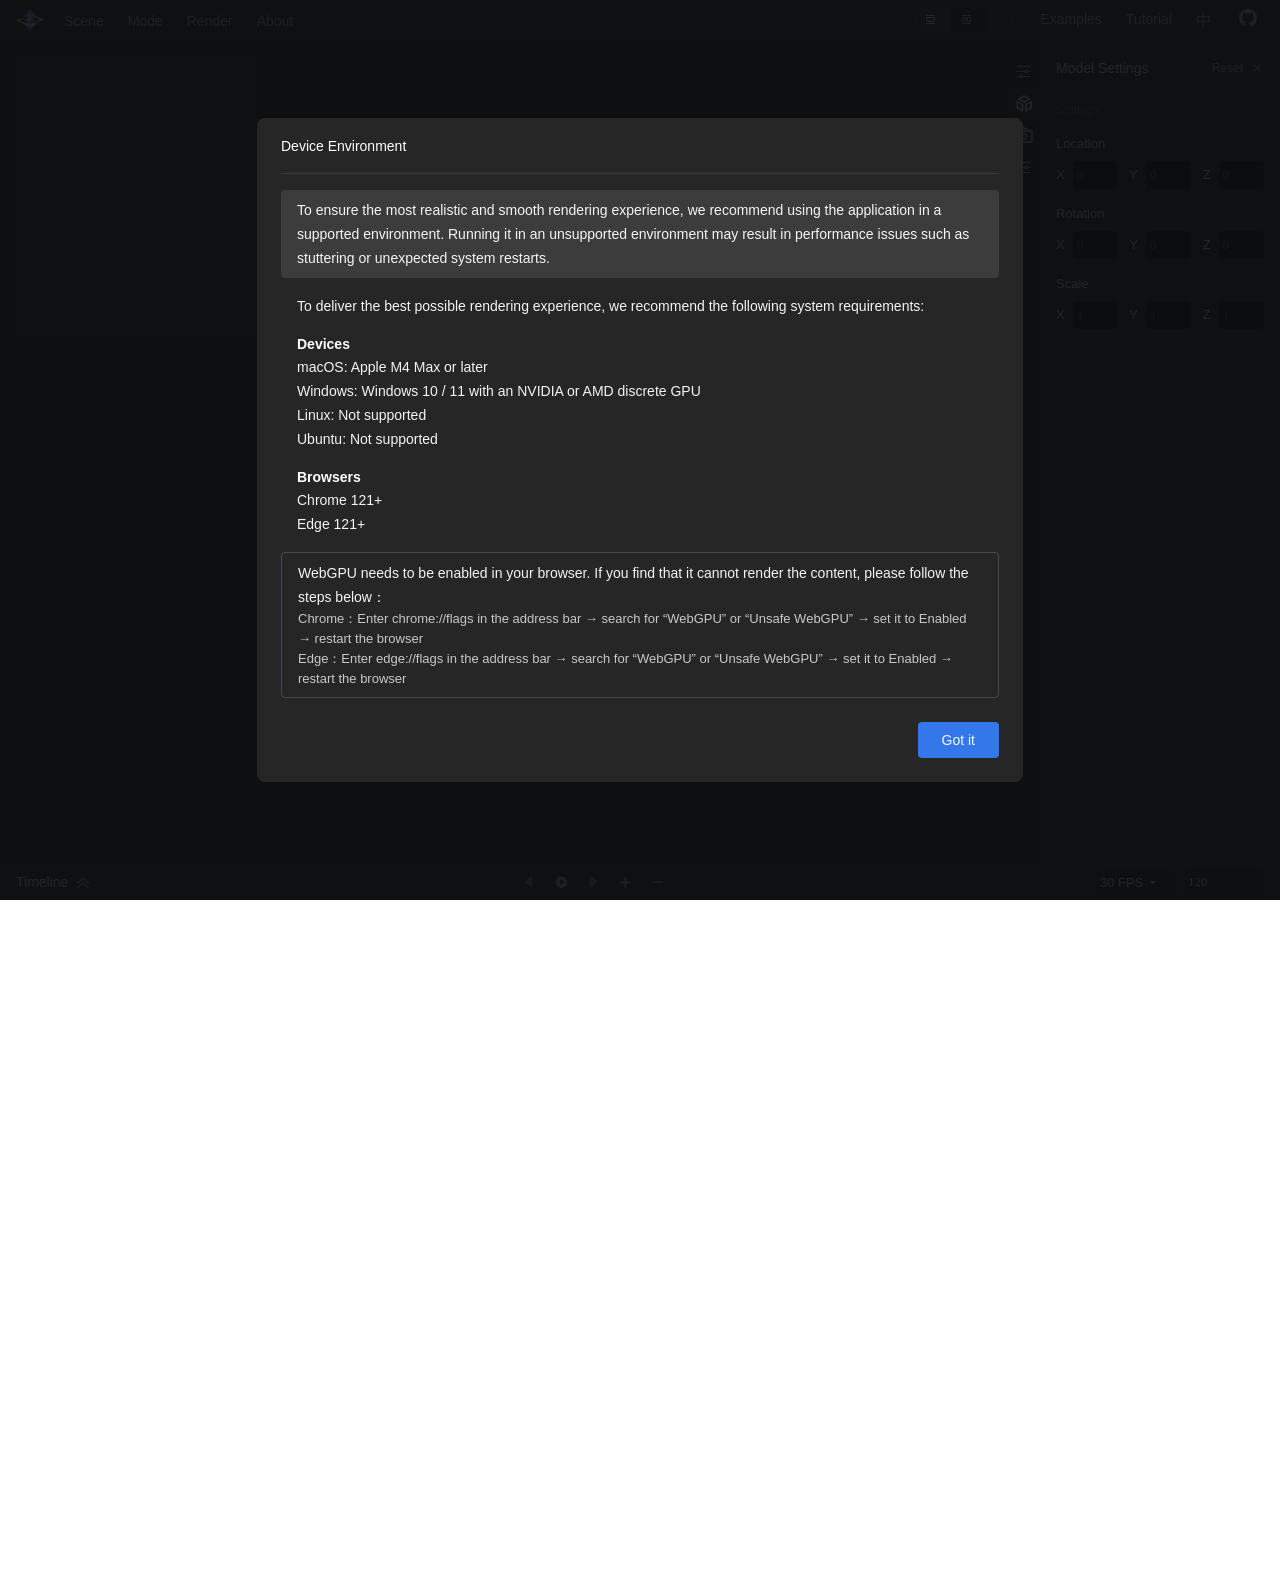
==== commit d6409c78: "多语言调整" ====
--- a/docs/index_demoview.html
+++ b/docs/index_demoview.html
@@ -23,22 +23,22 @@
     <!-- 图标字体 -->
     <!-- <link rel="stylesheet" href="/fonts/icons.css"> --> 
-  <script type="module" crossorigin src="./assets/demoview-t-W1GWg8.js"></script>
+  <script type="module" crossorigin src="./assets/demoview-BpufCoTl.js"></script>
   <link rel="modulepreload" crossorigin href="./assets/main-D_-3Dz08.js">
   <link rel="modulepreload" crossorigin href="./assets/vendor-i18next-Lgj2Bm8L.js">
   <link rel="modulepreload" crossorigin href="./assets/vendor-i18next-browser-languagedetector-OJKzRF51.js">
   <link rel="modulepreload" crossorigin href="./assets/vendor--simonwep-pickr-B0ADQR8N.js">
   <link rel="modulepreload" crossorigin href="./assets/vendor-jszip-C9JMEnB-.js">
-  <link rel="modulepreload" crossorigin href="./assets/three-ttWfAw2t.js">
+  <link rel="modulepreload" crossorigin href="./assets/three-DJlHk5u2.js">
   <link rel="modulepreload" crossorigin href="./assets/vendor-onnxruntime-web-DpEzweEQ.js">
   <link rel="modulepreload" crossorigin href="./assets/vendor-gl-matrix-Bfae2N03.js">
   <link rel="modulepreload" crossorigin href="./assets/vendor-fflate-BJlM68iN.js">
   <link rel="modulepreload" crossorigin href="./assets/vendor-mp4-muxer-DaZBAdSD.js">
-  <link rel="modulepreload" crossorigin href="./assets/visionary-core-DmgjoQv6.js">
-  <link rel="modulepreload" crossorigin href="./assets/visionary-controllers-fUBPfU3x.js">
-  <link rel="modulepreload" crossorigin href="./assets/ui-controls-kxqqHm-6.js">
+  <link rel="modulepreload" crossorigin href="./assets/visionary-core-BdGzTIiw.js">
+  <link rel="modulepreload" crossorigin href="./assets/visionary-controllers-Ce39piVX.js">
+  <link rel="modulepreload" crossorigin href="./assets/ui-controls-BULqZJG2.js">
   <link rel="stylesheet" crossorigin href="./assets/main-DT-IVZzC.css">
-  <link rel="stylesheet" crossorigin href="./assets/ui-controls-KmJYXrST.css">
+  <link rel="stylesheet" crossorigin href="./assets/ui-controls-DQBnalzt.css">
   <link rel="stylesheet" crossorigin href="./assets/vendor--simonwep-pickr-BWwpMGpr.css">
 </head>
 
@@ -351,7 +351,7 @@
                                             <div class="marble-import-media-upload-icon">
                                                 <i class="icon iconfont icon-UploadingOutlined"></i>
                                             </div>
-                                            <div class="marble-import-media-upload-text" data-i18n="modal.marbleImport.mediasNotice">上传一张/多张图片或一个视频</div>
+                                            <div class="marble-import-media-upload-text" data-i18n="modal.marbleImport.mediasNotice">上传一个模型、图像/多张图片</div>
                                         </div>
                                     </div>
                                     <div class="panel-setting-item marble-import-media-list-container" id="marbleImportMediaListDom">
@@ -458,9 +458,9 @@
                                 </div>
 
                             </div>
-                            <hr>
+                            <!-- <hr> -->
                             <div class="marble-history-list-container">
-                                <div>模型生成历史</div>
+                                <div data-i18n="modal.marbleImport.history.listTitle">模型生成历史</div>
                                 <div class="marble-history-list-body" id="marbleHistoryListBody">
                                    
                                 </div>
--- a/docs/assets/ui-controls-DQBnalzt.css
+++ b/docs/assets/ui-controls-DQBnalzt.css
@@ -0,0 +1 @@
+@charset "UTF-8";html,body{height:100%;width:100%;overflow-y:hidden}.h100{height:100%}.w100{width:100%}.full-size{width:100%;height:100%}.inherit-font-size{font-size:inherit}.font-size-75{font-size:.75rem}.font-size-87-5{font-size:.875rem}.font-size-1{font-size:1rem}.font-size-125{font-size:1.25rem}.font-size-150{font-size:1.5rem}.font-size-175{font-size:1.75rem}.flex-gap-25{gap:.25rem}.flex-gap-50{gap:.5rem}.flex-gap-75{gap:.75rem}.flex-gap-100{gap:1rem}.hidden-dom{display:none}.forbidden-event-dom{pointer-events:none}.btn{border:none;color:var(--vision-75-text-dark-4-color);background-color:var(--vision-bg-color);transition:all .2s ease}.btn:hover{color:var(--vision-95-text-dark-5-color)}.btn.btn-text-item,.btn-icon-item{background-color:var(--vision-bg-transparent);padding:0}.btn-icon-item.btn-icon-play-item{color:var(--vision-75-text-dark-4-color)}.btn-icon-item.btn-icon-play-item svg{width:1rem;height:1rem}.btn-icon-item.btn-icon-play-item:hover{background-color:var(--vision-bg-transparent);color:var(--vision-bg-light)}.btn-icon-item.btn-icon-play-item:focus{background-color:var(--vision-bg-transparent)}.btn-icon-item.btn-icon-play-item i,.btn-icon-item i{color:var(--vision-75-text-dark-4-color);margin:auto}.btn-item{margin:0}.btn-item:first-child{margin-left:0}.btn-item:last-child{margin-right:0}.form-item-container{display:flex;justify-items:center;align-items:center;margin-bottom:var(--vision-spacing-md)}.form-label{margin-bottom:0;margin-right:var(--vision-spacing-md);color:var(--vision-text-color);font-weight:500}.vision-themed-button{background-color:var(--vision-primary-color);color:var(--vision-text-inverse);border-color:var(--vision-primary-color);transition:all .2s ease}.vision-themed-button:hover{border:1px solid var(--vision-border-color);background-color:var(--vision-bg-hover);color:var(--vision-95-text-dark-5-color)}.vision-themed-input{border:none;color:var(--vision-75-text-dark-4-color);background-color:var(--vision-bg-color);transition:all .2s ease}.vision-themed-input:focus{border:1px solid var(--vision-border-color);background-color:var(--vision-bg-hover);color:var(--vision-95-text-dark-5-color);box-shadow:0 0 0 .2rem var(--vision-border-color)}.vision-themed-input::placeholder{color:var(--input-placeholder, var(--vision-text-muted))}.vision-themed-label{color:var(--label-text, var(--vision-text-color));font-weight:500}.vision-themed-label .text-danger{color:var(--label-required, var(--vision-danger))!important}.vision-themed-card{background-color:var(--card-bg, var(--vision-bg-color));border-color:var(--card-border, var(--vision-border-color));color:var(--vision-75-text-dark-4-color);box-shadow:var(--card-shadow, var(--vision-shadow-sm));transition:all .2s ease}.vision-themed-card:hover{box-shadow:var(--vision-shadow);background-color:var(--vision-bg-hover);color:var(--vision-95-text-dark-5-color)}.theme-selector-container .form-select{background-color:var(--vision-bg-color);color:var(--vision-text-color);border-color:var(--vision-border-color);height:var(--vision-full-value)}.theme-selector-container .form-select:focus{border-color:var(--vision-primary-color);box-shadow:0 0 0 .2rem #007bff40}.dropdown-tab-container{color:var(--vision-75-text-dark-4-color)}.dropdown-tab-container .dropdown-tab-button{background-color:var(--vision-bg-light);border:none;font-size:.875rem;padding:.125rem .25rem 0;transition:all .2s ease}.dropdown-tab-container .dropdown-tab-button:hover{background-color:var(--vision-bg-hover);color:var(--vision-95-text-dark-5-color)}.dropdown-tab-container .dropdown-tab-button:focus{background-color:var(--vision-bg-light);color:var(--vision-95-text-dark-5-color)}.dropdown-tab-container .dropdown-tab-button .icon.icon-dropdown-tab-button{margin-top:-.125rem;font-size:1.375rem;height:1.5rem;width:1.5rem}.dropdown-tab-container .dropdown-tab-menu{background-color:var(--vision-bg-light);padding:.5rem 0;border:none;border-radius:.5rem;flex-direction:column;align-items:flex-start;gap:.5rem;box-shadow:0 2px 10px #1213161a}.dropdown-tab-container .dropdown-tab-menu .dropdown-items-container{width:8rem;padding:.5rem 0;display:flex;flex-direction:column;gap:1rem}.dropdown-tab-container .dropdown-tab-menu .dropdown-items-container .dropdown-item{color:var(--vision-95-text-dark-5-color);padding:.25rem 1.25rem;font-size:inherit;transition:all .2s ease;display:flex;align-items:left;justify-content:space-between}.dropdown-tab-container .dropdown-tab-menu .dropdown-items-container .dropdown-item:hover{background-color:var(--vision-bg-hover);color:var(--vision-95-text-dark-5-color)}.dropdown-tab-container .dropdown-tab-menu .dropdown-items-container .dropdown-item:last-child{border-bottom:none}.dropdown-tab-container .dropdown-tab-menu .dropdown-items-container .dropdown-item.disabled{opacity:.6;cursor:not-allowed;color:var(--vision-text-muted)}.dropdown-tab-container .dropdown-tab-menu .dropdown-items-container .dropdown-item .icon{font-size:1.25rem;margin-right:.5rem}.dropdown-tab-container .dropdown-tab-menu .dropdown-items-container .dropdown-item i,.dropdown-tab-container .dropdown-tab-menu .dropdown-items-container .dropdown-item span.tabitem-title{float:left}.dropdown-tab-container .dropdown-tab-menu .dropdown-items-container .dropdown-item span.check-icon{font-size:inherit;float:left}.toolbar-nav .dropdown-tab-container .dropdown-tab-menu{margin-top:.88rem}.toolbar-nav .dropdown-tab-container .dropdown-tab-menu .dropdown-items-container{display:flex;width:9rem;padding:0;flex-direction:column;align-items:flex-start;gap:.5rem;border-radius:.5rem;background:var(--vision-border-dark-26);box-shadow:0 8px 26px #0000002e}.toolbar-nav .dropdown-tab-container .dropdown-tab-menu .dropdown-items-container .dropdown-item{display:flex;padding:.25rem 1.25rem;flex-direction:row;justify-content:space-between;align-items:flex-start;gap:.125rem;flex:1 0 0;border-radius:.125rem}.toolbar-nav .dropdown-tab-container .dropdown-tab-menu .dropdown-items-container .dropdown-item:hover{background:var(--vision-border-dark-3b)}.toolbar-nav .dropdown-tab-container .dropdown-tab-menu .dropdown-items-container .dropdown-item .dropdown-item-content{line-height:1.5rem}.check-button-group{display:flex;justify-content:center;align-items:center;gap:.625rem;border-radius:.25rem;background:var(--vision-bg-dark);padding:0}.check-button-group.vertical{flex-direction:column;align-items:stretch;width:fit-content}.check-button-group.horizontal{flex-direction:row;align-items:center}.check-button{color:var(--vision-75-text-dark-4-color);font-size:.75rem;font-weight:400;height:100%;border:none;background:transparent;padding:.1875rem .5rem;display:flex;align-items:center;justify-content:center;position:relative;transition:all .2s ease;cursor:pointer}.check-button.icon-only{min-width:2.5rem;padding:.5rem}.check-button.vertical{width:100%;min-width:150px}.check-button:hover:not(.disabled):not(.active){color:var(--vision-95-text-dark-5-color)}.check-button.active{background-color:var(--vision-bg-hover);color:var(--vision-text-inverse, #FFF);border-radius:.25rem}.check-button.disabled{opacity:.5;cursor:not-allowed}.check-button .check-button-icon{font-size:inherit;line-height:1}.check-button .check-button-title{font-size:inherit;line-height:1;font-weight:inherit}.selection-list-ui-container{padding:.5rem 0;display:flex;flex-direction:column;height:100%;background-color:var(--vision-bg-light);overflow:auto;color:var(--vision-75-text-dark-4-color);width:100%;position:relative}.selection-list-ui-container.flex-direction-column{flex-direction:column;align-items:flex-start}.selection-list-ui-container.flex-direction-column .panel-setting-item-label{width:100%}.selection-list-ui-container .selection-list-item-empty-container{position:absolute;top:0;left:0;width:100%;height:100%;display:flex;align-items:center;justify-content:center;flex-direction:column;gap:1.5rem;cursor:pointer;transition:all .2s ease;font-size:.8125rem;font-weight:400;line-height:1.25rem;color:var(--vision-75-text-dark-4-color);border:none;border-radius:.25rem;text-align:left;position:relative;padding:.25rem 1rem}.selection-list-ui-container .selection-list-item-empty-container.hidden{display:none}.selection-list-ui-container .selection-list-item-empty-container .empty-message{color:var(--vision-25-text-dark-2-color, rgba(255, 255, 255, .25));text-align:center;font-feature-settings:"liga" off,"clig" off;font-family:PingFang SC,Inter,sans-serif;font-size:.75rem;font-style:normal;font-weight:400;line-height:1.125rem}.selection-list-ui-container .selection-list-item-empty-container .empty-message .icon{font-size:2rem}.selection-list-ui-container .selection-list-item-empty-container .empty-button{display:flex;padding:.25rem .75rem;align-items:center;gap:.25rem;border-radius:.25rem;background-color:var(--vision-border-dark-26);border:1px solid var(--vision-border-dark-3b);overflow:hidden;color:var(--vision-95-text-dark-5-color);font-size:.875rem;font-weight:400;line-height:1.5rem}.selection-list-ui-container .model-list-container .selection-list-ui-title{display:flex;align-items:center;justify-content:space-between;width:100%;margin-bottom:.5rem;flex-shrink:0}.selection-list-ui-container .model-list-container .selection-list-ui-title .selection-list-ui-label{font-size:.75rem;color:var(--vision-25-text-dark-2-color);margin-bottom:0}.selection-list-ui-container .model-list-container .selection-list-ui-title .selection-list-ui-actions{display:inline-flex;align-items:center;gap:.25rem}.selection-list-ui-container .model-list-container .selection-list-ui-title .icon{font-size:.75rem;color:var(--vision-25-text-dark-2-color);cursor:pointer;transition:all .2s ease;padding:.125rem;border-radius:.25rem;border:1px solid var(--vision-border-dark-3b)}.selection-list-ui-container .model-list-container .selection-list-ui-title .icon:hover{color:var(--vision-text-inverse)}.selection-list-ui-container .model-list-container .selection-list-ui-title .selection-list-collapse-btn{transition:transform .2s ease,color .2s ease;transform:rotate(0)}.selection-list-ui-container .model-list-container.list-collapsed .selection-list-ui-title{margin-bottom:0}.selection-list-ui-container .model-list-container.list-collapsed .selection-list-ui-title .selection-list-collapse-btn{transform:rotate(-90deg)}.selection-list-ui-container .model-list-container .selection-list-container{background-color:var(--vision-bg-light);overflow:auto;color:var(--vision-75-text-dark-4-color);width:100%;display:flex;flex-direction:column;gap:.25rem;flex:1;min-height:0}.selection-list-ui-container .model-list-container .selection-list-container .selection-list-item{height:2.5rem;display:flex;align-items:center;justify-content:space-between;gap:.5rem;cursor:pointer;transition:all .2s ease;font-size:.8125rem;font-weight:400;line-height:1.25rem;color:var(--vision-75-text-dark-4-color);border:none;text-align:left;position:relative;padding:.25rem 1rem}.selection-list-ui-container .model-list-container .selection-list-container .selection-list-item .selection-list-item-img{width:3rem;height:2rem;flex-shrink:0;aspect-ratio:48/47;display:flex;align-items:center;justify-content:center;overflow:hidden;border-radius:.25rem;display:none}.selection-list-ui-container .model-list-container .selection-list-container .selection-list-item .selection-list-item-img img{width:100%;height:100%;object-fit:cover}.selection-list-ui-container .model-list-container .selection-list-container .selection-list-item .selection-list-item-text{flex:1;color:inherit;overflow:hidden;text-overflow:ellipsis;white-space:nowrap;height:2rem;line-height:2rem}.selection-list-ui-container .model-list-container .selection-list-container .selection-list-item .selection-list-item-toolbar.selection-list-item-toolbar-marble{width:3.5rem}.selection-list-ui-container .model-list-container .selection-list-container .selection-list-item .selection-list-item-toolbar.selection-list-item-toolbar-marble .selection-list-loading-label{font-size:.8125rem;background-color:var(--vision-bg-hover);color:var(--vision-text-inverse);padding:.25rem .5rem}.selection-list-ui-container .model-list-container .selection-list-container .selection-list-item .selection-list-item-toolbar.selection-list-item-toolbar-marble .selection-list-loading-label.load{background-color:var(--vision-bg-active)}.selection-list-ui-container .model-list-container .selection-list-container .selection-list-item .selection-list-item-toolbar{width:2rem;height:100%;display:flex;align-items:center;justify-content:flex-end;justify-items:center;gap:.25rem;flex-shrink:0}.selection-list-ui-container .model-list-container .selection-list-container .selection-list-item .selection-list-item-toolbar .selection-list-action-btn{cursor:pointer;color:inherit;transition:color .2s ease;font-size:inherit}.selection-list-ui-container .model-list-container .selection-list-container .selection-list-item .selection-list-item-toolbar .selection-list-action-btn:hover{color:var(--vision-text-inverse)}.selection-list-ui-container .model-list-container .selection-list-container .selection-list-item.current-item{color:var(--vision-text-inverse, #FFF);font-feature-settings:"liga" off,"clig" off}.selection-list-ui-container .model-list-container .selection-list-container .selection-list-item.current-item .selection-list-item-text{color:var(--vision-text-inverse)}.selection-list-ui-container .model-list-container .selection-list-container .selection-list-item:hover:not(.disabled){background-color:var(--vision-bg-hover);color:var(--vision-text-inverse)}.selection-list-ui-container .model-list-container .selection-list-container .selection-list-item.selected{background-color:var(--vision-bg-hover);color:var(--vision-text-inverse)}.selection-list-ui-container .model-list-container .selection-list-container .selection-list-item.disabled{opacity:.6;cursor:not-allowed;color:var(--vision-text-muted)}.selection-list-ui-container .model-list-container .selection-list-container .selection-list-item.disabled .selection-list-item-actions{display:none!important}.selection-list-ui-container .model-list-container .selection-list-container .selection-list-item.hidden{opacity:.5}.numeric-input-container .form-label{color:var(--vision-text-color);font-weight:500;margin-bottom:var(--vision-spacing-sm)}.numeric-input-container .numeric-input-wrapper{position:relative;display:flex;align-items:center}.numeric-input-container .form-control{background-color:var(--vision-bg-color);border:1px solid var(--vision-border-color);color:var(--vision-text-color);transition:all .2s ease}.numeric-input-container .form-control::-webkit-outer-spin-button,.numeric-input-container .form-control::-webkit-inner-spin-button{-webkit-appearance:none;appearance:none;margin:0}.numeric-input-container .form-control[type=number]{-moz-appearance:textfield;appearance:textfield}.numeric-input-container .form-control:focus{border-color:var(--vision-primary-color);box-shadow:0 0 0 .2rem #0d6efd40;background-color:var(--vision-bg-light)}.numeric-input-container .form-control:disabled{background-color:var(--vision-bg-color)!important;color:var(--vision-40-text-dark-3-color)!important;cursor:default!important}.numeric-input-container .form-control::placeholder{color:var(--vision-text-muted)}.numeric-input-container .form-control:hover:not(:disabled):not(:read-only){border-color:var(--vision-primary-color);box-shadow:0 0 0 .1rem #0d6efd1a}.numeric-input-container .numeric-value{color:var(--vision-text-secondary);font-size:.875rem;margin-top:var(--vision-spacing-sm)}.numeric-input-container .numeric-value .value-label{color:var(--vision-text-muted)}.numeric-input-container .numeric-value .value-display{color:var(--vision-text-color);font-weight:500}.numeric-slider-container .form-label{color:var(--vision-text-color);font-weight:500;margin-bottom:var(--vision-spacing-sm)}.numeric-slider-container .numeric-slider-controls{display:flex;align-items:center;gap:var(--vision-spacing-md)}.numeric-slider-container .numeric-slider-controls .numeric-input-container{flex-shrink:0}.numeric-slider-container .numeric-slider-controls .numeric-input-container .form-control{background-color:var(--vision-bg-color);border:1px solid var(--vision-border-color);color:var(--vision-text-color);transition:all .2s ease}.numeric-slider-container .numeric-slider-controls .numeric-input-container .form-control:focus{border-color:var(--vision-primary-color);box-shadow:0 0 0 .2rem #0d6efd40;background-color:var(--vision-bg-light)}.numeric-slider-container .numeric-slider-controls .numeric-input-container .form-control:disabled{background-color:var(--vision-bg-dark);color:var(--vision-text-inverse);cursor:not-allowed}.numeric-slider-container .numeric-slider-controls .numeric-input-container .form-control::placeholder{color:var(--vision-text-muted)}.numeric-slider-container .numeric-slider-controls .numeric-slider-wrapper{flex-grow:1}.numeric-slider-container .numeric-slider-controls .numeric-slider-wrapper .custom-slider-track{position:relative;width:100%;height:.125rem;background:var(--vision-text-inverse);border-radius:var(--vision-border-radius-sm);cursor:pointer;display:flex;align-items:center}.numeric-slider-container .numeric-slider-controls .numeric-slider-wrapper .custom-slider-track .custom-slider-left-track{position:absolute;left:0;top:0;height:100%;background:var(--vision-bg-active);border-radius:var(--vision-border-radius-sm);transition:width .1s ease;z-index:1}.numeric-slider-container .numeric-slider-controls .numeric-slider-wrapper .custom-slider-track .custom-slider-left-track[data-disabled=true]{background:var(--vision-text-inverse);border:.125rem solid var(--vision-border-dark-4c);cursor:not-allowed;opacity:.6}.numeric-slider-container .numeric-slider-controls .numeric-slider-wrapper .custom-slider-track .custom-slider-right-track{position:absolute;right:0;top:0;height:100%;background:var(--vision-text-inverse);border-radius:var(--vision-border-radius-sm);transition:width .1s ease;z-index:1}.numeric-slider-container .numeric-slider-controls .numeric-slider-wrapper .custom-slider-track .custom-slider-thumb{position:absolute;top:50%;left:0%;transform:translate(-50%,-50%);width:1rem;height:1rem;background:var(--vision-text-inverse);border:.125rem solid var(--vision-bg-active);border-radius:50%;cursor:grab;z-index:2;transition:all .2s ease}.numeric-slider-container .numeric-slider-controls .numeric-slider-wrapper .custom-slider-track .custom-slider-thumb:hover{transform:translate(-50%,-50%) scale(1.1);box-shadow:var(--vision-shadow-md)}.numeric-slider-container .numeric-slider-controls .numeric-slider-wrapper .custom-slider-track .custom-slider-thumb:active{cursor:grabbing;transform:translate(-50%,-50%) scale(.95)}.numeric-slider-container .numeric-slider-controls .numeric-slider-wrapper .custom-slider-track .custom-slider-thumb[data-disabled=true]{background:var(--vision-text-inverse);border:.125rem solid var(--vision-border-dark-4c);cursor:not-allowed;opacity:.6}.numeric-slider-container .numeric-slider-controls .numeric-slider-wrapper .custom-slider-track .custom-slider-thumb[data-disabled=true]:hover{transform:translate(-50%,-50%);box-shadow:var(--vision-shadow-sm)}.numeric-slider-container .numeric-slider-controls .numeric-slider-wrapper .custom-slider-track[data-disabled=true]{cursor:not-allowed;opacity:.6}.numeric-slider-container .numeric-slider-value{color:var(--vision-text-secondary);font-size:.875rem;margin-top:var(--vision-spacing-sm)}.numeric-slider-container .numeric-slider-value .value-label{color:var(--vision-text-muted)}.numeric-slider-container .numeric-slider-value .value-display{color:var(--vision-text-color);font-weight:500}.vision-switch-container{display:flex;align-items:center;gap:var(--vision-spacing-sm)}.vision-switch-container.vision-switch-label-left,.vision-switch-container.vision-switch-label-right{flex-direction:row}.vision-switch-container.vision-switch-label-top,.vision-switch-container.vision-switch-label-bottom{flex-direction:column;align-items:flex-start}.vision-switch-container.vision-switch-sm .vision-switch{width:2rem;height:1.125rem}.vision-switch-container.vision-switch-sm .vision-switch .vision-switch-slider:before{width:.875rem;height:.875rem}.vision-switch-container.vision-switch-md .vision-switch{width:2.5rem;height:1.375rem}.vision-switch-container.vision-switch-md .vision-switch .vision-switch-slider:before{width:1.125rem;height:1.125rem}.vision-switch-container.vision-switch-lg .vision-switch{width:3rem;height:1.625rem}.vision-switch-container.vision-switch-lg .vision-switch .vision-switch-slider:before{width:1.375rem;height:1.375rem}.vision-switch-wrapper{position:relative;display:inline-flex;align-items:center}.vision-switch-input{position:absolute;opacity:0;width:0;height:0;pointer-events:none}.vision-switch{position:relative;display:inline-flex;align-items:center;cursor:pointer;background-color:var(--vision-border-dark-3b);border-radius:2rem;transition:all .3s ease;border:1px solid var(--vision-border-dark-3b)}.vision-switch:hover:not(.disabled):not(.readonly){background-color:var(--vision-border-dark-3b);border-color:transparent}.vision-switch.checked{background-color:var(--vision-brand-15-color, #3477eb)!important;border-color:var(--vision-brand-15-color, #3477eb)!important}.vision-switch.checked:hover:not(.disabled):not(.readonly){background-color:var(--vision-brand-15-color)!important;border-color:transparent}.vision-switch.disabled{opacity:.6;cursor:not-allowed;background-color:var(--vision-bg-tertiary);border-color:var(--vision-border-color)}.vision-switch.disabled:hover{background-color:var(--vision-bg-tertiary);border-color:var(--vision-border-color)}.vision-switch.readonly{cursor:default}.vision-switch-slider{position:relative;width:100%;height:100%;border-radius:inherit}.vision-switch-slider:before{content:"";position:absolute;top:50%;left:.125rem;transform:translateY(-50%);background-color:var(--vision-bg-color);border-radius:50%;transition:all .3s ease;box-shadow:var(--vision-shadow-sm)}.vision-switch.checked .vision-switch-slider:before{left:calc(100% - .125rem);transform:translateY(-50%) translate(-100%)}.vision-switch-thumb{position:absolute;top:50%;left:.125rem;transform:translateY(-50%);width:100%;height:100%;pointer-events:none}.vision-switch-container.vision-switch-primary .vision-switch.checked{background-color:var(--vision-primary-color);border-color:var(--vision-primary-color)}.vision-switch-container.vision-switch-primary .vision-switch.checked:hover:not(.disabled):not(.readonly){background-color:var(--vision-primary-hover);border-color:var(--vision-primary-hover)}.vision-switch-container.vision-switch-success .vision-switch.checked{background-color:var(--vision-success, #28a745);border-color:var(--vision-success, #28a745)}.vision-switch-container.vision-switch-success .vision-switch.checked:hover:not(.disabled):not(.readonly){background-color:var(--vision-success-hover, #218838);border-color:var(--vision-success-hover, #218838)}.vision-switch-container.vision-switch-warning .vision-switch.checked{background-color:var(--vision-warning, #ffc107);border-color:var(--vision-warning, #ffc107)}.vision-switch-container.vision-switch-warning .vision-switch.checked:hover:not(.disabled):not(.readonly){background-color:var(--vision-warning-hover, #e0a800);border-color:var(--vision-warning-hover, #e0a800)}.vision-switch-container.vision-switch-danger .vision-switch.checked{background-color:var(--vision-danger, #dc3545);border-color:var(--vision-danger, #dc3545)}.vision-switch-container.vision-switch-danger .vision-switch.checked:hover:not(.disabled):not(.readonly){background-color:var(--vision-danger-hover, #c82333);border-color:var(--vision-danger-hover, #c82333)}.vision-switch-container.vision-switch-info .vision-switch.checked{background-color:var(--vision-info, #17a2b8);border-color:var(--vision-info, #17a2b8)}.vision-switch-container.vision-switch-info .vision-switch.checked:hover:not(.disabled):not(.readonly){background-color:var(--vision-info-hover, #138496);border-color:var(--vision-info-hover, #138496)}.vision-switch-label{color:var(--vision-text-color);font-weight:500;cursor:pointer;user-select:none;transition:color .2s ease;display:flex;align-items:center}.vision-switch-label:hover:not(.disabled){color:var(--vision-95-text-dark-5-color)}.vision-switch-label.disabled{color:var(--vision-text-muted);cursor:not-allowed}.vision-switch-description{color:var(--vision-text-muted);font-size:.875rem;margin-top:var(--vision-spacing-xs);line-height:1.4}.vision-tab-panel,.vision-tab-panel-tool{display:flex;overflow:hidden;width:100%;height:100%}.vision-tab-panel-tool.vision-tab-panel-tool-bordered{border:1px solid var(--vision-border-color);border-radius:var(--vision-border-radius)}.vision-tab-tool-toolbar{display:flex;align-items:center;padding:var(--vision-spacing-sm);background-color:var(--vision-bg-secondary);border-bottom:1px solid var(--vision-border-color);gap:var(--vision-spacing-sm)}.vision-tab-container{display:flex;background-color:var(--vision-bg-light)}.vision-tab-container.vision-tab-container-top{flex-direction:row;border-bottom:1px solid var(--vision-border-color);border-right:none;border-left:none}.vision-tab-container.vision-tab-container-left{min-width:30px;display:flex;width:2.5rem;padding:1rem;flex-direction:column;align-items:center;gap:.5rem;flex-shrink:0;align-self:stretch;padding:1rem 0 1rem .5rem;background-color:var(--vision-bg-dark)}.vision-tab-container.vision-tab-container-right{flex-direction:column;border-left:1px solid var(--vision-border-color);border-bottom:none}.vision-tab-tool-container{display:flex;background-color:var(--vision-bg-light)}.vision-tab-tool-container.vision-tab-tool-container-top{flex-direction:row;border-bottom:1px solid var(--vision-border-color);border-right:none;border-left:none}.vision-tab-tool-container.vision-tab-tool-container-left{min-width:30px;display:flex;width:2.5rem;padding:1rem .5rem;flex-direction:column;align-items:center;gap:.5rem;flex-shrink:0;align-self:stretch;background-color:var(--vision-bg-dark)}.vision-tab-tool-container.vision-tab-tool-container-right{flex-direction:column;border-left:1px solid var(--vision-border-color);border-bottom:none}.vision-tab-button{display:flex;align-items:center;justify-content:center;gap:var(--vision-spacing-xs);background-color:transparent;border:none;color:var(--vision-75-text-dark-4-color);font-size:.875rem;font-weight:500;cursor:pointer;transition:all .2s ease;position:relative;min-height:2.5rem}.vision-tab-button:hover:not(.disabled):not(.active){color:var(--vision-95-text-dark-5-color)}.vision-tab-button.active{background-color:var(--vision-bg-light);color:var(--vision-95-text-dark-5-color)}.vision-tab-button.disabled{opacity:.6;cursor:not-allowed;color:var(--vision-text-muted)}.vision-tab-button.disabled:hover{background-color:transparent;color:var(--vision-text-muted)}.vision-tab-button.vision-tab-button-icon-only{display:flex;width:2.3125rem;height:2rem;padding:.18231rem .15625rem;justify-content:center;align-items:center;flex-shrink:0}.vision-tab-tool-button{display:flex;align-items:center;justify-content:center;gap:var(--vision-spacing-xs);background-color:transparent;border:none;color:var(--vision-75-text-dark-4-color);font-size:.875rem;font-weight:500;cursor:pointer;transition:all .2s ease;position:relative;min-height:2.5rem}.vision-tab-tool-button:hover:not(.disabled):not(.active){color:var(--vision-95-text-dark-5-color)}.vision-tab-tool-button.active{background-color:var(--vision-bg-light);color:var(--vision-95-text-dark-5-color)}.vision-tab-tool-button.disabled{opacity:.6;cursor:not-allowed;color:var(--vision-text-muted)}.vision-tab-tool-button.disabled:hover{background-color:transparent;color:var(--vision-text-muted)}.vision-tab-tool-button.vision-tab-tool-button-icon-only{display:flex;width:2rem;height:2rem;min-height:2rem;justify-content:center;align-items:center;flex-shrink:0}.vision-tab-icon{font-size:1rem;line-height:1;flex-shrink:0}.vision-tab-title{font-size:inherit;line-height:1;font-weight:inherit;white-space:nowrap;overflow:hidden;text-overflow:ellipsis}.vision-tab-tool-icon{font-size:1.25rem;line-height:1;flex-shrink:0}.vision-tab-tool-title{font-size:inherit;line-height:1;font-weight:inherit;white-space:nowrap;overflow:hidden;text-overflow:ellipsis}.vision-tab-close{display:flex;align-items:center;justify-content:center;width:1.25rem;height:1.25rem;background-color:transparent;border:none;color:var(--vision-text-muted);font-size:1rem;font-weight:700;cursor:pointer;border-radius:50%;transition:all .2s ease;margin-left:var(--vision-spacing-xs);flex-shrink:0}.vision-tab-close:hover{background-color:var(--vision-bg-hover);color:var(--vision-danger, #dc3545)}.vision-tab-close:focus{outline:none;box-shadow:0 0 0 2px var(--vision-primary-color)}.vision-tab-tool-close{display:flex;align-items:center;justify-content:center;width:1.25rem;height:1.25rem;background-color:transparent;border:none;color:var(--vision-text-muted);font-size:1rem;font-weight:700;cursor:pointer;border-radius:50%;transition:all .2s ease;margin-left:var(--vision-spacing-xs);flex-shrink:0}.vision-tab-tool-close:hover{background-color:var(--vision-bg-hover);color:var(--vision-danger, #dc3545)}.vision-tab-tool-close:focus{outline:none;box-shadow:0 0 0 2px var(--vision-primary-color)}.vision-tab-content-container{flex:1;background-color:var(--vision-bg-light);overflow:hidden}.vision-tab-content{display:none;height:100%;overflow-y:auto;color:var(--vision-text-color)}.vision-tab-content.active{display:block}.vision-tab-tool-content-container{flex:1;background-color:var(--vision-bg-light);overflow:hidden}.vision-tab-tool-content{display:none;height:100%;padding-bottom:4rem;overflow-y:auto;color:var(--vision-text-color)}.vision-tab-tool-content.active{display:block}.vision-tab-tool-content h1,.vision-tab-tool-content h2,.vision-tab-tool-content h3,.vision-tab-tool-content h4,.vision-tab-tool-content h5,.vision-tab-tool-content h6{color:var(--vision-text-color);margin-bottom:var(--vision-spacing-md)}.vision-tab-tool-content p{color:var(--vision-text-secondary);line-height:1.6;margin-bottom:var(--vision-spacing-md)}.vision-tab-tool-content ul,.vision-tab-tool-content ol{color:var(--vision-text-secondary);margin-bottom:var(--vision-spacing-md)}.vision-tab-tool-content code{background-color:var(--vision-bg-tertiary);color:var(--vision-text-color);padding:.125rem .25rem;border-radius:var(--vision-border-radius-sm);font-family:Courier New,monospace}.vision-tab-tool-content pre{background-color:var(--vision-bg-tertiary);color:var(--vision-text-color);padding:var(--vision-spacing-md);border-radius:var(--vision-border-radius);overflow-x:auto;margin-bottom:var(--vision-spacing-md)}.vision-tab-tool-content blockquote{border-left:4px solid var(--vision-primary-color);padding-left:var(--vision-spacing-md);margin:var(--vision-spacing-md) 0;color:var(--vision-text-secondary);font-style:italic}@media (max-width: 768px){.vision-tab-panel.vision-tab-panel-left,.vision-tab-panel.vision-tab-panel-right{flex-direction:column}.vision-tab-panel .vision-tab-container.vision-tab-container-left,.vision-tab-panel .vision-tab-container.vision-tab-container-right{flex-direction:row;border-right:none;border-left:none;border-bottom:1px solid var(--vision-border-color);min-width:auto;overflow-x:auto}.vision-tab-panel .vision-tab-button{min-width:auto;white-space:nowrap}}.vision-tab-panel.vision-tab-panel-primary .vision-tab-button.active{border-bottom-color:var(--vision-primary-color)}.vision-tab-container-left .vision-tab-panel.vision-tab-panel-primary .vision-tab-button.active{border-right-color:var(--vision-primary-color)}.vision-tab-container-right .vision-tab-panel.vision-tab-panel-primary .vision-tab-button.active{border-left-color:var(--vision-primary-color)}.vision-tab-panel.vision-tab-panel-success .vision-tab-button.active{border-bottom-color:var(--vision-success, #28a745)}.vision-tab-container-left .vision-tab-panel.vision-tab-panel-success .vision-tab-button.active{border-right-color:var(--vision-success, #28a745)}.vision-tab-container-right .vision-tab-panel.vision-tab-panel-success .vision-tab-button.active{border-left-color:var(--vision-success, #28a745)}.vision-tab-panel.vision-tab-panel-warning .vision-tab-button.active{border-bottom-color:var(--vision-warning, #ffc107)}.vision-tab-container-left .vision-tab-panel.vision-tab-panel-warning .vision-tab-button.active{border-right-color:var(--vision-warning, #ffc107)}.vision-tab-container-right .vision-tab-panel.vision-tab-panel-warning .vision-tab-button.active{border-left-color:var(--vision-warning, #ffc107)}.vision-tab-panel.vision-tab-panel-danger .vision-tab-button.active{border-bottom-color:var(--vision-danger, #dc3545)}.vision-tab-container-left .vision-tab-panel.vision-tab-panel-danger .vision-tab-button.active{border-right-color:var(--vision-danger, #dc3545)}.vision-tab-container-right .vision-tab-panel.vision-tab-panel-danger .vision-tab-button.active{border-left-color:var(--vision-danger, #dc3545)}.vision-tab-panel.vision-tab-panel-info .vision-tab-button.active{border-bottom-color:var(--vision-info, #17a2b8)}.vision-tab-container-left .vision-tab-panel.vision-tab-panel-info .vision-tab-button.active{border-right-color:var(--vision-info, #17a2b8)}.vision-tab-container-right .vision-tab-panel.vision-tab-panel-info .vision-tab-button.active{border-left-color:var(--vision-info, #17a2b8)}.numeric-slider-container{display:block;padding:.5rem 0 0}.numeric-slider-container .panel-setting-item-label{width:100%;margin-bottom:.5rem}.numeric-slider-container .numeric-slider-controls{display:flex;align-items:center;justify-items:center;width:100%;height:1.75rem;gap:1rem}.numeric-slider-container .numeric-slider-controls .numeric-input-container{width:3rem;height:1.75rem}.numeric-slider-container .numeric-slider-controls .numeric-slider-wrapper{flex-grow:1;height:.125rem;line-height:.125rem;background-color:var(--vision-bg-active)}.vision-select-container{display:block}.vision-select-container.vision-select-container-no-label .vision-select-label{display:none}.vision-select-label{color:var(--vision-text-color);font-weight:500;margin-bottom:var(--vision-spacing-sm);display:block}.vision-themed-select{background-color:var(--vision-bg-dark);border:none;color:var(--vision-95-text-dark-5-color);transition:all .2s ease;padding:.375rem .75rem;font-size:.875rem;border-radius:var(--vision-border-radius)}.vision-themed-select:focus{background-color:var(--vision-bg-dark);color:var(--vision-text-inverse);outline:none;box-shadow:none}.vision-themed-select:disabled{background-color:var(--vision-bg-tertiary);color:var(--vision-text-muted);cursor:not-allowed;opacity:.6}.vision-themed-select:hover:not(:disabled):not(:read-only){background-color:var(--vision-bg-dark);color:var(--vision-text-inverse)}.vision-themed-select[multiple]{min-height:6rem;padding:.375rem}.vision-themed-select option{background-color:var(--vision-border-dark-1b);color:var(--vision-text-color);padding:.25rem .5rem}.vision-themed-select option:disabled{color:var(--vision-text-muted);opacity:.6}.vision-themed-select option:hover{background-color:var(--vision-border-dark-4c)}.vision-themed-select option:checked{background-color:var(--vision-border-dark-4c);color:var(--vision-text-inverse)}.vision-themed-select[data-disabled=true]{pointer-events:none;opacity:.6}.vision-select-container.vision-select-primary .vision-themed-select:focus{border-color:var(--vision-primary-color);box-shadow:0 0 0 .2rem #0d6efd40}.vision-select-container.vision-select-success .vision-themed-select:focus{border-color:var(--vision-success, #28a745);box-shadow:0 0 0 .2rem #28a74540}.vision-select-container.vision-select-warning .vision-themed-select:focus{border-color:var(--vision-warning, #ffc107);box-shadow:0 0 0 .2rem #ffc10740}.vision-select-container.vision-select-danger .vision-themed-select:focus{border-color:var(--vision-danger, #dc3545);box-shadow:0 0 0 .2rem #dc354540}.vision-select-container.vision-select-info .vision-themed-select:focus{border-color:var(--vision-info, #17a2b8);box-shadow:0 0 0 .2rem #17a2b840}.vision-select-control{background-color:var(--vision-border-dark-1b, #1B1B1B);border:none;color:var(--vision-95-text-dark-5-color, rgba(255, 255, 255, .95));transition:all .2s ease;padding:.375rem 1rem;font-size:.875rem;border-radius:.25rem;display:flex;align-items:center;align-self:stretch}.vision-select-control:focus{color:var(--vision-text-inverse, #FFF);outline:none;box-shadow:none}.vision-select-control:hover:not(:disabled):not(:read-only){color:var(--vision-text-inverse, #FFF)}.vision-select-control[multiple]{min-height:6rem;padding:.375rem}.vision-select-control[data-disabled=true]{pointer-events:none;opacity:.6}.vision-select-control .vision-select-control-options,.vision-select-control option{background-color:var(--vision-border-dark-1b, #1B1B1B);padding:.25rem .5rem;border:none}.vision-select-control .vision-select-control-options:disabled,.vision-select-control option:disabled{color:var(--vision-text-muted);opacity:.6}.vision-select-control .vision-select-control-options:hover,.vision-select-control option:hover{background-color:var(--vision-border-dark-4c, #4C4C4C)}.vision-select-control .vision-select-control-options:checked,.vision-select-control option:checked{background-color:var(--vision-border-dark-4c, #4C4C4C);color:var(--vision-text-inverse, #FFF)}*{transition:background-color .3s ease,color .3s ease,border-color .3s ease}.app-container-wrapper,.app-container{display:flex;flex-direction:column;min-height:100vh}.main-footer{margin-top:auto;width:100%}.panel-setting-container{position:relative;width:100%;height:100%;padding:.75rem 1rem}.panel-setting-container .panel-setting-title{width:100%;height:2rem;display:flex;align-items:center;justify-content:space-between;gap:.5rem;font-weight:400;line-height:1.5rem}.panel-setting-container .panel-setting-title .panel-setting-title-left{height:100%;display:flex;align-items:center;color:var(--vision-text-inverse);font-size:.875rem;gap:.5rem}.panel-setting-container .panel-setting-title .panel-setting-title-right{height:100%;display:flex;align-items:center;justify-items:center;font-size:.75rem;color:var(--vision-75-text-dark-4-color);gap:.5rem}.panel-setting-container .panel-setting-view{padding:.5rem 0}.panel-setting-container .panel-setting-view .panel-setting-view-title{border-top:1px solid var(--vision-border-dark-3b);padding:.5rem 0;color:var(--vision-25-text-dark-2-color, rgba(255, 255, 255, .25));font-size:.75rem;font-style:normal;font-weight:400;line-height:1.125rem}.panel-setting-container .panel-setting-view .panel-setting-view-sub-title{border:none;padding:.5rem 0;color:var(--vision-25-text-dark-2-color, rgba(255, 255, 255, .25));font-size:.75rem;font-style:normal;font-weight:400;line-height:1.125rem}.panel-setting-container .panel-setting-view .panel-setting-sub-title{color:var(--vision-95-text-dark-5-color, rgba(255, 255, 255, .95));font-size:.8125rem;font-style:normal;font-weight:400;line-height:1.125rem}.panel-setting-container .panel-setting-view .panel-setting-flex-item{padding:.5rem 0 0}.panel-setting-container .panel-setting-view .panel-setting-flex-item .panel-setting-item{display:flex!important;align-items:center;justify-items:center}.panel-setting-container .panel-setting-view .panel-setting-flex-item .panel-setting-item-label{width:.5625rem!important;margin-right:.5rem}.panel-setting-container .panel-setting-view .panel-setting-group{padding:.5rem 0;display:flex;flex-direction:column;gap:.75rem}.panel-setting-container .panel-setting-view .panel-setting-group .panel-setting-group-item{padding:0;flex-direction:column;gap:.5rem}.panel-setting-container .panel-setting-view .panel-setting-group .panel-setting-group-item .panel-setting-item-label{width:100%!important;margin-bottom:0!important}.panel-setting-container .panel-setting-view .panel-setting-item{padding:.5rem 0;display:flex;align-items:center;justify-items:center;vertical-align:middle}.panel-setting-container .panel-setting-view .panel-setting-item .panel-setting-item-label{color:var(--vision-95-text-dark-5-color, rgba(255, 255, 255, .25));font-size:.8125rem;font-style:normal;font-weight:400;width:4rem;line-height:1.125rem}.panel-setting-container .panel-setting-view .panel-setting-item.flex-direction-column{flex-direction:column;align-items:flex-start}.panel-setting-container .panel-setting-view .panel-setting-item.flex-direction-column .panel-setting-item-label{width:100%;margin-bottom:.5rem}.panel-setting-container .panel-setting-view .panel-setting-item .numeric-input-container .form-control{width:100%;height:100%;color:var(--vision-text-inverse);font-size:.8125rem;font-weight:400;padding:.25rem;line-height:1;background-color:var(--vision-bg-dark);border:none!important;box-shadow:none!important}.panel-setting-container .panel-setting-view .panel-setting-item.vision-switch-container,.panel-setting-container .panel-setting-view .panel-setting-item.vision-switch-container .vision-switch-wrapper{display:flex;align-items:center}.panel-setting-container .panel-setting-view .panel-setting-item.vision-switch-container .vision-switch-wrapper .vision-switch{width:2.625rem;height:1.25rem;border:none;background-color:var(--vision-bg-hover)}.panel-setting-container .panel-setting-view .panel-setting-item.vision-switch-container .vision-switch-wrapper .vision-switch.checked{background-color:var(--vision-bg-active)}.panel-setting-container .panel-setting-view .panel-setting-item.vision-switch-container .vision-switch-wrapper .vision-switch .vision-switch-slider:before{background-color:var(--vision-bg-color-white)}.panel-setting-container .panel-setting-view .panel-setting-item.check-button-group-container{display:flex;align-items:center}.panel-setting-container .panel-setting-view .panel-setting-item.check-button-group-container .check-button-group{height:1.5rem}.panel-setting-container .panel-setting-view .panel-setting-item.check-button-group-container .check-button-group .check-button{padding:.25rem .5rem}.panel-setting-container .panel-setting-view .panel-setting-item.check-button-group-container .check-button-group-item{display:flex;align-items:center}.panel-setting-container .panel-setting-view .panel-setting-item.numeric-slider-container{display:block;padding:.5rem 0 0}.panel-setting-container .panel-setting-view .panel-setting-item.numeric-slider-container .panel-setting-item-label{width:100%}.panel-setting-container .panel-setting-view .panel-setting-item.numeric-slider-container .numeric-slider-controls{display:flex;align-items:center;justify-items:center;width:100%;height:1.75rem}.panel-setting-container .panel-setting-view .panel-setting-item.numeric-inputui-container.numeric-input-flex-container{flex:1}.panel-setting-container .panel-setting-view .panel-setting-item.numeric-inputui-container .numeric-input-controls{width:100%}.panel-setting-container .panel-setting-view .panel-setting-item.numeric-inputui-container .numeric-input-controls .numeric-input-container{width:100%;height:1.75rem}.panel-setting-container .panel-setting-view .panel-setting-item.numeric-inputui-container .numeric-input-controls .numeric-slider-wrapper{flex-grow:1;height:.125rem;line-height:.125rem;background-color:var(--vision-bg-active)}.panel-setting-container .panel-setting-view .panel-setting-item.msg-viewui-container{padding:.5rem 0 0}.panel-setting-container .panel-setting-view .panel-setting-item.msg-viewui-container.flex-direction-column{flex-direction:column;align-items:flex-start}.panel-setting-container .panel-setting-view .panel-setting-item.msg-viewui-container.flex-direction-column .msg-view-label{width:100%}.panel-setting-container .panel-setting-view .panel-setting-item.msg-viewui-container .msg-view-info-container{width:100%;background-color:transparent;border:none}.panel-setting-container .panel-setting-view .panel-setting-item.msg-viewui-container .msg-view-info-container.msg-view-scrollable{overflow-y:auto;overflow-x:hidden}.panel-setting-container .panel-setting-view .panel-setting-item.msg-viewui-container .msg-view-info-container .msg-view-info{color:var(--vision-75-text-dark-4-color);font-size:.8125rem;font-weight:400;line-height:1.25rem;word-wrap:break-word;white-space:pre-wrap;min-height:1rem}.panel-setting-container .panel-setting-view .panel-setting-item.msg-viewui-container .msg-view-info-container .msg-view-info:empty:before{content:attr(data-placeholder);color:var(--vision-25-text-dark-2-color, rgba(255, 255, 255, .25));font-style:italic}.panel-setting-container .panel-setting-view .panel-setting-item.msg-viewui-container .msg-view-info-container .msg-view-info .msg-view-horizontal-container{display:flex;flex-wrap:wrap;align-items:center;gap:.75rem}.panel-setting-container .panel-setting-view .panel-setting-item.msg-viewui-container .msg-view-info-container .msg-view-info .msg-view-horizontal-container .msg-view-line.msg-view-line-horizontal{display:inline-block;white-space:nowrap}.panel-setting-container .panel-setting-view .panel-setting-item.msg-viewui-container .msg-view-info-container .msg-view-info .msg-view-horizontal-container .msg-view-separator{color:var(--vision-25-text-dark-2-color, rgba(255, 255, 255, .25));font-weight:300}.panel-setting-container .panel-setting-view .panel-setting-item.msg-viewui-container .msg-view-info-container .msg-view-info .msg-view-vertical-container{display:flex;flex-direction:column;gap:.125rem}.panel-setting-container .panel-setting-view .panel-setting-item.msg-viewui-container .msg-view-info-container .msg-view-info .msg-view-vertical-container .msg-view-line.msg-view-line-vertical{display:block;line-height:1.25rem}.panel-setting-container .panel-setting-view .panel-setting-item.msg-viewui-container .msg-view-info-container .msg-view-info .msg-view-line .msg-view-line-number{color:var(--vision-75-text-dark-4-color);font-size:.8125rem;font-weight:300;user-select:none}.panel-setting-container .panel-setting-view .panel-setting-item.msg-viewui-container.msg-viewui-info .msg-view-info-container{border-color:var(--vision-bg-active);background-color:rgba(var(--vision-bg-active-rgb),.1)}.panel-setting-container .panel-setting-view .panel-setting-item.msg-viewui-container.msg-viewui-warning .msg-view-info-container{border-color:#ffc107;background-color:#ffc1071a}.panel-setting-container .panel-setting-view .panel-setting-item.msg-viewui-container.msg-viewui-warning .msg-view-info{color:#ffc107}.panel-setting-container .panel-setting-view .panel-setting-item.msg-viewui-container.msg-viewui-error .msg-view-info-container{border-color:#dc3545;background-color:#dc35451a}.panel-setting-container .panel-setting-view .panel-setting-item.msg-viewui-container.msg-viewui-error .msg-view-info{color:#dc3545}.panel-setting-container .panel-setting-view .panel-setting-item.msg-viewui-container.msg-viewui-success .msg-view-info-container{border-color:#28a745;background-color:#28a7451a}.panel-setting-container .panel-setting-view .panel-setting-item.msg-viewui-container.msg-viewui-success .msg-view-info{color:#28a745}.panel-setting-container .panel-setting-view .panel-setting-item.msg-viewui-container.msg-view-disabled{opacity:.6;pointer-events:none}.panel-setting-container .panel-setting-view .panel-setting-item.msg-viewui-container.msg-view-disabled .msg-view-info-container{background-color:var(--vision-bg-hover);border-color:var(--vision-border-dark-3b)}.panel-setting-container .panel-setting-view .panel-setting-item.msg-viewui-container.msg-view-disabled .msg-view-info{color:var(--vision-25-text-dark-2-color, rgba(255, 255, 255, .25))}.panel-setting-container .panel-setting-view .panel-setting-item.msg-viewui-container.msg-view-readonly .msg-view-info-container{background-color:var(--vision-bg-hover)}.panel-setting-container .panel-setting-view .panel-setting-item.msg-viewui-container.msg-viewui-horizontal .msg-view-info-container .msg-view-info .msg-view-horizontal-container{justify-content:flex-start}.panel-setting-container .panel-setting-view .panel-setting-item.msg-viewui-container.msg-viewui-vertical .msg-view-info-container .msg-view-info .msg-view-vertical-container{align-items:flex-start}.panel-setting-container .panel-setting-view .panel-setting-item .skybox-group-container{padding:0;display:block}.panel-setting-container .panel-setting-view .panel-setting-item .skybox-group-container .panel-setting-item-label{width:100%;margin-bottom:.5rem}.panel-setting-container .panel-setting-view .panel-setting-item .skybox-group-container .skybox-group{display:flex;flex-direction:row;align-items:center;justify-content:center;gap:1rem}.panel-setting-container .panel-setting-view .panel-setting-item .skybox-group-container .skybox-group .skybox-group-item{display:flex;width:3rem;height:2.25rem;justify-content:center;align-items:center;background-color:transparent!important}.panel-setting-container .panel-setting-view .panel-setting-item .skybox-group-container .skybox-group .skybox-group-item:hover,.panel-setting-container .panel-setting-view .panel-setting-item .skybox-group-container .skybox-group .skybox-group-item.active{border-radius:.25rem;border:.125rem solid var(--vision-brand-15-color)}.panel-setting-container .panel-setting-view .heatmap-file-block{padding:.5rem 0}.panel-setting-container .panel-setting-view .heatmap-sub-title{color:var(--vision-95-text-dark-5-color, rgba(255, 255, 255, .95));font-size:.875rem;line-height:1.5rem;margin-bottom:.25rem}.panel-setting-container .panel-setting-view .heatmap-file-row{display:flex;align-items:center;gap:.5rem;width:100%;min-height:2rem;background:var(--vision-bg-dark);border-radius:.25rem;padding:0 .5rem}.panel-setting-container .panel-setting-view .heatmap-file-value{flex:1;color:var(--vision-95-text-dark-5-color, rgba(255, 255, 255, .95));font-size:.875rem;line-height:2rem;white-space:nowrap;overflow:hidden;text-overflow:ellipsis}.panel-setting-container .panel-setting-view .heatmap-file-delete{width:1.5rem;height:1.5rem;display:inline-flex;align-items:center;justify-content:center;padding:0}.panel-setting-container .panel-setting-view .heatmap-query-item{padding-top:.25rem}.panel-setting-container .panel-setting-view .heatmap-query-select{width:100%;min-height:2rem;background-color:var(--vision-bg-dark)}.panel-setting-container .panel-setting-view .heatmap-checkbox-row{display:flex;align-items:flex-start;gap:.5rem;padding:.375rem 0}.panel-setting-container .panel-setting-view .heatmap-checkbox-input{margin-top:.125rem;accent-color:var(--vision-bg-active)}.panel-setting-container .panel-setting-view .heatmap-checkbox-label{color:var(--vision-95-text-dark-5-color, rgba(255, 255, 255, .95));font-size:.875rem;line-height:1.25rem;cursor:pointer}.main-footer{height:2.25rem}.main-footer.timeline-container-expanded{width:100%;height:5rem}.main-footer.timeline-container-expanded .panel-timeline-container .panel-timeline-title .btn-expand-button{transform:rotate(0)}.main-footer.timeline-container-expanded .panel-timeline-container .panel-timeline-content{display:flex;align-items:center;justify-items:center;width:100%;height:2.75rem;background-color:var(--vision-bg-dark)}.panel-timeline-container{width:100%;height:100%;transition:all .2s ease}.panel-timeline-container .panel-timeline-title{width:100%;padding:.25rem 1rem;background-color:var(--vision-bg-light);height:2.25rem;color:var(--vision-text-inverse);font-size:.875rem;font-weight:400;line-height:1.5rem;display:flex;align-items:center;justify-items:center;justify-content:space-between;gap:.5rem}.panel-timeline-container .panel-timeline-title-left{flex-shrink:0;height:100%;display:flex;align-items:center;justify-items:center;gap:.5rem}.panel-timeline-container .panel-timeline-title-left .btn-expand-button{transform:rotate(180deg);transition:all .5s ease}.panel-timeline-container .panel-timeline-title-middle{height:100%;flex:1;justify-content:center;display:flex;align-items:center;justify-items:center;gap:.5rem}.panel-timeline-container .panel-timeline-title-middle .btn-item{width:1.5rem}.panel-timeline-container .panel-timeline-title-middle .btn-item.hidden{display:none}.panel-timeline-container .panel-timeline-title-right{height:100%;flex-shrink:0;display:flex;align-items:center;justify-items:center;gap:.5rem}.panel-timeline-container .panel-timeline-title-right .pannel-timeline-dropdown{width:100%;height:1.75rem;line-height:1.75rem;font-size:.8125rem}.panel-timeline-container .panel-timeline-title-right .pannel-timeline-dropdown .vision-dropdown-toggle{width:5rem;height:100%;color:var(--vision-text-inverse);font-size:.8125rem;font-weight:400;line-height:1;padding:.25rem;background-color:var(--vision-bg-dark);border:none!important;box-shadow:none!important}.panel-timeline-container .panel-timeline-title-right .pannel-timeline-dropdown .vision-dropdown-toggle:after{opacity:1}.panel-timeline-container .panel-timeline-title-right .pannel-timeline-dropdown .vision-dropdown-menu{z-index:8000;background-color:var(--vision-bg-dark);border:none;padding:.25rem 0;border-radius:.25rem;font-size:.8125rem;font-weight:400;width:5rem}.panel-timeline-container .panel-timeline-title-right .pannel-timeline-dropdown .vision-dropdown-menu .vision-dropdown-item{color:#fff;padding:.25rem 1rem;transition:all .2s ease}.panel-timeline-container .panel-timeline-title-right .pannel-timeline-dropdown .vision-dropdown-menu .vision-dropdown-item:hover,.panel-timeline-container .panel-timeline-title-right .pannel-timeline-dropdown .vision-dropdown-menu .vision-dropdown-item:focus{background-color:#4c4c4c;color:#fff}.panel-timeline-container .panel-timeline-title-right .pannel-timeline-dropdown .vision-dropdown-menu .vision-dropdown-item.active{background-color:#4c4c4c;color:#fff}.panel-timeline-container .panel-timeline-content{width:100%;height:100%;display:none}.panel-timeline-container .vision-select-container{width:5rem;height:1.75rem;line-height:1.75rem;padding-right:.5rem;background-color:var(--vision-bg-dark);border:none;border-radius:var(--vision-border-radius)}.panel-timeline-container .vision-select-container .vision-select-control{width:100%;height:1.75rem;line-height:1.75rem;padding:.12rem 0 .12rem .5rem}.panel-timeline-container .numeric-inputui-container.numeric-input-flex-container{width:3.725rem}.panel-timeline-container .numeric-inputui-container .numeric-input-controls{width:100%}.panel-timeline-container .numeric-inputui-container .numeric-input-controls .numeric-input-container{width:100%;height:1.75rem;line-height:1.75rem}.panel-timeline-container .numeric-inputui-container .numeric-input-controls .numeric-input-container .form-control{width:5rem;height:100%;color:var(--vision-text-inverse);font-size:.8125rem;font-weight:400;padding:.25rem;line-height:1;background-color:var(--vision-bg-dark);border:none!important;box-shadow:none!important}.input-control{width:100%;height:100%;color:var(--vision-text-inverse);font-size:.8125rem;font-weight:400;padding:.25rem;line-height:1;background-color:var(--vision-bg-dark);border:none!important;box-shadow:none!important}.input-control:focus{outline:none!important;box-shadow:none!important}.timeline-control-container{position:relative;width:100%;display:flex;flex-direction:column;padding:.25rem 1rem;gap:.5rem}.timeline-control-container .timeline-track-container{position:relative;width:100%}.timeline-control-container .timeline-track-container .timeline-track{position:relative;width:100%;height:.5rem;background-color:transparent;cursor:pointer;transition:background-color .2s ease}.timeline-control-container .timeline-track-container .timeline-track .timeline-keyframes{position:absolute;top:0;left:0;width:100%;height:100%;pointer-events:none}.timeline-control-container .timeline-track-container .timeline-track .timeline-keyframes .timeline-keyframe{position:absolute;top:-.625rem;left:0;transform:translate(-50%);width:1.5rem;height:1.5rem;display:flex;align-items:center;justify-content:center;cursor:pointer;pointer-events:all;transition:transform .2s ease}.timeline-control-container .timeline-track-container .timeline-track .timeline-keyframes .timeline-keyframe .keyframe-icon{width:1rem;height:1rem;color:var(--vision-bg-active);font-size:1rem}.timeline-control-container .timeline-track-container .timeline-track .timeline-keyframes .timeline-keyframe:hover{transform:translate(-50%) scale(1.2)}.timeline-control-container .timeline-track-container .timeline-track .timeline-keyframes .timeline-keyframe:hover .keyframe-icon{color:var(--vision-text-inverse)}.timeline-control-container .timeline-track-container .timeline-track .timeline-keyframes .timeline-keyframe:active{transform:translate(-50%) scale(.95)}.timeline-control-container .timeline-track-container .timeline-track .timeline-current-tick{position:absolute;top:0;left:0;width:.125rem;height:100%;background-color:var(--vision-bg-active);transform:translate(-50%);pointer-events:none;z-index:1}.timeline-control-container .timeline-track-container .timeline-track .timeline-dividers{position:relative;width:100%}.timeline-control-container .timeline-track-container .timeline-track .timeline-dividers .timeline-divider{position:absolute;top:0;bottom:0;width:.0625rem;height:.5rem;background-color:red;pointer-events:none}.timeline-control-container .timeline-labels{position:relative;width:100%;height:1.5rem;padding:0 .25rem}.timeline-control-container .timeline-labels .timeline-label{position:absolute;top:0;color:var(--vision-75-text-dark-4-color);font-size:.75rem;font-weight:400;line-height:1.5rem;padding:0 .25rem;border-radius:.125rem;user-select:none;transform:translate(-50%)}.timeline-control-container .timeline-labels .timeline-label.current-segment{background-color:var(--vision-bg-active);color:var(--vision-text-inverse);font-weight:500}.timeline-control-container .timeline-current-tick-label-container{position:absolute;top:1.3rem;left:0;width:100%;height:100%}.timeline-control-container .timeline-current-tick-label-container .timeline-current-tick-label{left:35%;position:absolute;transform:translate(-50%);z-index:99999;color:#ff0;font-size:.75rem;background:#0f0}.timeline-control-container.timeline-disabled{opacity:.6;pointer-events:none}.timeline-control-container.timeline-disabled .timeline-track,.timeline-control-container.timeline-disabled .timeline-keyframe{cursor:not-allowed}.vision-sceneview-container{width:100%;height:100%;background-color:var(--vision-bg-dark);overflow:hidden}.vision-viewhelper-container{position:absolute;top:.75rem;right:1rem;width:8rem;height:8rem;pointer-events:all;z-index:8000}.vision-viewhelper-container svg{width:100%;height:100%;pointer-events:all}.vision-gizmohelper-container{position:absolute;left:calc(50% - 2rem);bottom:2.5rem;display:inline-flex;padding:.25rem;justify-content:center;align-items:flex-start;gap:.25rem;border-radius:.25rem;background:#262626;z-index:9200}.vision-gizmohelper-container .visionary-gizmo-mode-btn{display:flex;width:2rem;height:2rem;padding:.375rem;justify-content:center;align-items:center;aspect-ratio:1/1;background-color:transparent;border:none!important;color:#fff;font-size:.875rem;text-align:center;text-transform:none;outline:none}.vision-gizmohelper-container .visionary-gizmo-mode-btn i{font-size:1.25rem;margin:auto}.vision-gizmohelper-container .visionary-gizmo-mode-btn svg{width:1.25rem;height:1.25rem}.vision-gizmohelper-container .visionary-gizmo-mode-btn:focus{background-color:transparent;color:#fff}.vision-gizmohelper-container .visionary-gizmo-mode-btn:hover,.vision-gizmohelper-container .visionary-gizmo-mode-btn.active{background-color:#4c4c4c;color:#fff}.vision-modelview-container{position:absolute;top:1rem;left:1rem;width:15rem;height:17.5rem;padding:.75rem 0;background-color:var(--vision-bg-light);border-radius:var(--vision-border-radius);z-index:8500}.vision-modelview-container.modelview-container-expanded{width:7rem;height:3rem}.vision-modelview-container.modelview-container-expanded .expand-button{transform:rotate(-90deg);transition:all .2s ease}.vision-modelview-container .panel-setting-container{padding:0;display:flex;flex-direction:column;height:100%;min-height:0}.vision-modelview-container .panel-setting-container .panel-setting-title{margin:0 1rem;width:auto;border-bottom:1px solid var(--vision-border-dark-3b);flex:0 0 auto}.vision-modelview-container .panel-setting-container .model-list-container{padding-top:.5rem;display:flex;flex-direction:column;overflow:hidden}.vision-modelview-container .panel-setting-container .model-list-container.hidden{display:none}.vision-modelview-container .panel-setting-container .vision-model-list-container{padding:0;overflow:hidden;min-height:0;display:flex;flex-direction:column;flex:1 1 0}.vision-modelview-container .panel-setting-container .vision-model-list-container .selection-list-ui-container{height:100%;overflow:hidden}.vision-modelview-container .panel-setting-container .vision-model-list-container .selection-list-container{min-height:0;overflow-y:auto;overflow-x:hidden;scrollbar-gutter:stable}.vision-modelview-container .panel-setting-container .vision-model-list-container.camera-list-wrapper{height:auto}.vision-modelview-container .panel-setting-container .vision-model-list-container.camera-list-wrapper:not(:has(.model-list-container.list-collapsed)){flex:0 1 auto;max-height:50%}.vision-modelview-container .panel-setting-container .vision-model-list-container.camera-list-wrapper:not(:has(.model-list-container.list-collapsed)) .selection-list-ui-container{height:auto}.vision-modelview-container .panel-setting-container .vision-model-list-container.camera-list-wrapper:not(:has(.model-list-container.list-collapsed)) .model-list-container{overflow:hidden}.vision-modelview-container .panel-setting-container .vision-model-list-container.camera-list-wrapper:not(:has(.model-list-container.list-collapsed)) .selection-list-container{flex:0 1 auto}.vision-modelview-container .panel-setting-container .vision-model-list-container.model-list-wrapper{flex:1 1 0}.vision-modelview-container .panel-setting-container .vision-model-list-container.model-list-wrapper .selection-list-ui-container{height:100%}.vision-modelview-container .panel-setting-container .vision-model-list-container.model-list-drag-over{background-color:#020202;transition:background-color .2s ease}.vision-modelview-container .panel-setting-container .vision-model-list-container .selection-list-ui-title{padding:0 1rem}.vision-modelview-container .panel-setting-container .vision-model-list-container .selection-list-ui-title .dropdown-tab-container .dropdown-tab-button{padding:0}.vision-modelview-container .panel-setting-container .vision-model-list-container .selection-list-ui-title .dropdown-tab-container .icon-dropdown-tab-button{margin:0;height:1.25rem;width:1.25rem}.vision-modelview-container .panel-setting-container .vision-model-list-container:has(.model-list-container.list-collapsed){flex:0 0 2.5rem;height:2.5rem}.vision-modelview-container .expand-button{transform:rotate(90deg);transition:all .2s ease}.vision-heatmap-container{position:absolute;left:1rem;bottom:1rem;width:18rem;max-height:18rem;padding:.75rem 0;background-color:var(--vision-bg-light);border-radius:var(--vision-border-radius);z-index:8500;overflow:hidden}.vision-heatmap-container .panel-setting-container{padding:0;display:flex;flex-direction:column}.vision-heatmap-container .panel-setting-container .panel-setting-title{margin:0 1rem;width:auto;border-bottom:1px solid var(--vision-border-dark-3b)}.vision-heatmap-container .panel-setting-container .panel-setting-view{padding:.75rem 1rem 0;overflow:auto;max-height:14rem}.vision-heatmap-container .panel-setting-container .panel-setting-view.hidden{display:none}.vision-heatmap-container.heatmap-container-collapsed{width:8rem;max-height:3rem}.vision-heatmap-container.heatmap-container-collapsed .panel-setting-view{display:none}.vision-heatmap-container.heatmap-container-collapsed .expand-button{transform:rotate(-90deg);transition:all .2s ease}.vision-sceneview-container.video-exporting-active{display:flex;align-items:center;justify-content:center;position:relative}.vision-sceneview-container.video-exporting-active .recording-overlay-container{position:absolute;inset:50% auto auto 50%;transform:translate(-50%,-50%)}.recording-overlay-container{position:absolute;right:.25rem;bottom:.25rem;background:#000000e6;border:.125rem solid #444;border-radius:.5rem;padding:.9375rem;z-index:9300;box-shadow:0 .25rem 1.25rem #00000080;font-family:Arial,sans-serif;color:#fff;min-width:300px;user-select:none;display:none;transition:all .5s ease}.recording-overlay-container .title-bar{display:flex;justify-content:space-between;align-items:center;margin-bottom:.625rem;padding:.3125rem 0;border-bottom:1px solid #444;cursor:move}.recording-overlay-container .title-bar .recording-overlay-title{margin:0;font-size:1rem;color:#fff}.recording-overlay-container .recording-overlay-close-btn{background:none;border:none;color:#fff;font-size:1.25rem;cursor:pointer;padding:0;width:1.5rem;height:1.5rem;display:flex;align-items:center;justify-content:center}.recording-overlay-container .canvas-container{display:flex;justify-content:center;margin-bottom:.625rem}.recording-overlay-container .canvas-container .recording-overlay-canvas{border:1px solid #666;background:#000;display:block}.recording-overlay-container .recording-overlay-status{color:#fff;font-size:.875rem;text-align:center;margin-bottom:.3125rem}.recording-overlay-container .camera-info{color:#ccc;font-size:.75rem;text-align:center;line-height:1.4}.add-model-dropdown-menu{padding:.5rem 0;border:none;border-radius:.5rem;display:flex!important;flex-direction:column;align-items:flex-start;gap:.5rem;font-size:.875rem;z-index:9100;background-color:var(--vision-border-dark-26)}.add-model-dropdown-menu .dropdown-item{color:var(--vision-95-text-dark-5-color);padding:.25rem 1.25rem;font-size:inherit;transition:all .2s ease;display:flex;flex-direction:row;width:100%;border-radius:.125rem;margin:auto}.add-model-dropdown-menu .dropdown-item .dropdown-item-content{line-height:1.5rem}.add-model-dropdown-menu .dropdown-item:hover{background-color:var(--vision-bg-hover);color:var(--vision-95-text-dark-5-color)}.add-model-dropdown-menu .dropdown-item:last-child{border-bottom:none}.add-model-dropdown-menu .dropdown-item.disabled{opacity:.6;cursor:not-allowed;color:var(--vision-text-muted)}.add-model-dropdown-menu .dropdown-item .icon{font-size:1.25rem;margin-right:.5rem}.add-model-dropdown-menu .dropdown-item i,.add-model-dropdown-menu .dropdown-item span.tabitem-title{float:left}.add-model-dropdown-menu .dropdown-item span.check-icon{font-size:inherit;float:left}.vision-dialog-modal .modal-dialog{max-width:32rem;margin:1.75rem auto}.vision-dialog-modal .modal-content{background-color:var(--vision-bg-light);border:1px solid var(--vision-border-dark-3b);border-radius:var(--vision-border-radius);box-shadow:0 .5rem 1rem #00000026}.vision-dialog-modal .modal-header{border-bottom:1px solid var(--vision-border-dark-3b);padding:1rem 1.5rem}.vision-dialog-modal .modal-header .modal-title{color:var(--vision-text-inverse);font-size:1.125rem;font-weight:500;line-height:1.5;margin:0}.vision-dialog-modal .modal-header .btn-close{background-color:transparent;border:none;cursor:pointer;padding:.5rem;margin:-.5rem -.5rem -.5rem auto;opacity:.5;transition:opacity .2s ease}.vision-dialog-modal .modal-header .btn-close:hover{opacity:1}.vision-dialog-modal .modal-header .btn-close:before{content:"×";color:var(--vision-75-text-dark-4-color);font-size:1.5rem;line-height:1}.vision-dialog-modal .modal-body{padding:1.5rem;color:var(--vision-text-inverse);font-size:.875rem;line-height:1.5}.vision-dialog-modal .modal-body *{color:var(--vision-text-inverse)}.vision-dialog-modal .modal-footer{border-top:1px solid var(--vision-border-dark-3b);padding:.75rem 1.5rem;display:flex;align-items:center;justify-content:flex-end;gap:.5rem}.vision-dialog-modal .modal-footer .btn{padding:.375rem 1rem;font-size:.875rem;font-weight:400;border-radius:var(--vision-border-radius);cursor:pointer;transition:all .2s ease;border:none}.vision-dialog-modal .modal-footer .btn.btn-cancel{background-color:var(--vision-bg-hover);color:var(--vision-text-inverse)}.vision-dialog-modal .modal-footer .btn.btn-cancel:hover{background-color:var(--vision-bg-active)}.vision-dialog-modal .modal-footer .btn.btn-confirm{background-color:var(--vision-bg-active);color:var(--vision-text-inverse)}.vision-dialog-modal .modal-footer .btn.btn-confirm:hover{opacity:.9}.modal-backdrop{position:fixed;top:0;left:0;width:100vw;height:100vh;background-color:#00000080;z-index:1040;transition:opacity .2s ease}.modal-backdrop.show{opacity:1}.vision-split-panel{width:100%;height:100%;display:flex;position:relative;overflow:hidden}.vision-split-panel.vision-split-panel-vertical{flex-direction:row}.vision-split-panel.vision-split-panel-horizontal{flex-direction:column}.vision-split-panel .vision-split-panel-panel{position:relative;overflow:hidden;transition:flex-basis .2s ease;flex:1 1 auto;min-width:0;min-height:0}.vision-split-panel .vision-split-panel-panel.vision-split-panel-panel-1,.vision-split-panel .vision-split-panel-panel.vision-split-panel-panel-2{display:flex;flex-direction:column}.vision-split-panel .vision-split-panel-panel.collapsed{flex-basis:0!important;overflow:hidden}.vision-split-panel .vision-split-panel-panel.collapsed .vision-split-panel-content{display:none}.vision-split-panel .vision-split-panel-content{flex:1;width:100%;height:100%;overflow:auto;color:var(--vision-text-inverse)}.vision-split-panel .vision-split-panel-content .vision-split-panel-body{width:100%;height:100%;overflow:auto;background-color:transparent;color:var(--vision-text-inverse)}.vision-split-panel .vision-split-panel-content .vision-split-panel-body .panel-setting-container{padding:0;overflow:hidden;text-align:center}.vision-split-panel .vision-split-panel-collapse-btn{position:absolute;top:.5rem;right:.5rem;width:1.5rem;height:1.5rem;border-radius:50%;background-color:var(--vision-bg-hover);border:1px solid var(--vision-border-dark-3b);color:var(--vision-75-text-dark-4-color);cursor:pointer;display:flex;align-items:center;justify-content:center;z-index:10;transition:all .2s ease;font-size:.75rem;padding:0}.vision-split-panel .vision-split-panel-collapse-btn:hover{background-color:var(--vision-bg-active);color:var(--vision-text-inverse);transform:scale(1.1)}.vision-split-panel .vision-split-panel-collapse-btn:before{content:"−";line-height:1}.vision-split-panel-panel.collapsed .vision-split-panel .vision-split-panel-collapse-btn:before{content:"+"}.vision-split-panel .vision-split-panel-panel-1 .vision-split-panel-collapse-btn{right:.5rem}.vision-split-panel .vision-split-panel-panel-2 .vision-split-panel-collapse-btn{left:.5rem;right:auto}.vision-split-panel .vision-split-panel-splitter{background-color:var(--vision-border-dark-3b);cursor:col-resize;position:relative;transition:background-color .2s ease;flex-shrink:0}.vision-split-panel.vision-split-panel-vertical .vision-split-panel-splitter{width:.5rem;min-width:.5rem;height:100%;cursor:col-resize}.vision-split-panel.vision-split-panel-vertical .vision-split-panel-splitter:hover{background-color:var(--vision-border-dark-4c)}.vision-split-panel.vision-split-panel-vertical .vision-split-panel-splitter:before{content:"";position:absolute;top:0;bottom:0}.vision-split-panel.vision-split-panel-horizontal .vision-split-panel-splitter{height:.5rem;min-height:.5rem;width:100%;cursor:row-resize}.vision-split-panel.vision-split-panel-horizontal .vision-split-panel-splitter:hover{background-color:var(--vision-border-dark-4c)}.vision-split-panel.vision-split-panel-horizontal .vision-split-panel-splitter:before{content:"";position:absolute;left:0;right:0;top:-.25rem;bottom:-.25rem}.vision-split-panel.resizing{user-select:none}.vision-split-panel.resizing .vision-split-panel-panel{transition:none}.vision-split-panel.resizing .vision-split-panel-splitter:before{background-color:var(--vision-border-dark-4c);opacity:.5}.toolbar-nav .check-button{display:flex;gap:.25rem}.toolbar-nav .check-button .check-button-icon{width:1rem;height:1rem;line-height:1rem}.vision-color-picker-wrapper{display:flex;justify-items:center;align-items:center;gap:1rem}.vision-color-picker-wrapper .vision-color-preview{width:2rem;height:1.5rem;border-radius:.25rem;border:1px solid #3B3B3B}.vision-color-picker-wrapper .vision-color-preview .pickr{width:100%;height:100%}.vision-color-picker-wrapper .vision-color-preview .pickr .pcr-button{width:100%;height:100%;padding:0}.vision-color-picker-wrapper .vision-color-picker-content{position:relative;display:flex;justify-items:center;align-items:center;gap:1rem}.vision-color-picker-wrapper .vision-color-picker-content .vision-color-picker-input{position:absolute;top:0;left:0;width:40px;height:40px;opacity:0;cursor:pointer}.vision-color-picker-wrapper .vision-color-value{color:var(--vision-95-text-dark-5-color, rgba(255, 255, 255, .95));font-size:.875rem;user-select:text}#marble-import-tools{position:fixed;top:0;left:0;width:100%;height:100vh;border:1px solid red;z-index:99999;background-color:#020202b3}#marble-import-tools.marble-import-tools-active{display:block}#marble-import-tools.marble-import-tools-active .vision-modal-overlay{display:block;opacity:1;visibility:visible;transition:opacity .3s ease,visibility .3s ease}#marble-import-tools .vision-modal-dialog{width:45rem;margin:15vh auto 0}#marble-import-tools .marble-import-content{width:100%}#marble-import-tools .marble-import-content .marble-import-item{display:flex;align-items:center;gap:1.5rem;margin-bottom:1rem}#marble-import-tools .marble-import-content .marble-import-item:last-child{margin-bottom:0}#marble-import-tools .marble-import-content .marble-import-item .marble-import-label{color:var(--vision-text-inverse);width:5rem;text-align:right}.ant-color-picker-wrapper{display:inline-block;vertical-align:middle}.ant-color-picker{display:inline-flex;align-items:center;gap:8px}.ant-color-picker-trigger{position:relative;display:inline-block;cursor:pointer;width:2rem;height:1.5rem;border:1px solid #d9d9d9;border-radius:4px;transition:all .2s}.ant-color-picker-trigger:hover{border-color:#4096ff}.ant-color-picker-trigger:active{border-color:#0958d9}.ant-color-picker-color-block{width:28px;height:28px;border-radius:2px;background-image:linear-gradient(45deg,#ccc 25%,transparent 25%),linear-gradient(-45deg,#ccc 25%,transparent 25%),linear-gradient(45deg,transparent 75%,#ccc 75%),linear-gradient(-45deg,transparent 75%,#ccc 75%);background-size:8px 8px;background-position:0 0,0 4px,4px -4px,-4px 0px;position:relative}.ant-color-picker-color-block:after{content:"";position:absolute;inset:0;border-radius:2px;background-color:currentColor}.ant-color-picker-panel{position:absolute;z-index:1050;background:#fff;border-radius:6px;box-shadow:0 6px 16px #00000014,0 3px 6px -4px #0000001f,0 9px 28px 8px #0000000d;padding:12px;margin-top:4px}.ant-color-picker-panel-inner{display:flex;flex-direction:column;gap:12px}.ant-color-picker-saturation{position:relative;width:280px;height:180px;cursor:crosshair;border-radius:4px;overflow:hidden}.ant-color-picker-hue{position:relative;width:280px;height:12px;cursor:pointer;border-radius:2px;overflow:hidden}.ant-color-picker-handle{position:absolute;width:12px;height:12px;border:2px solid #fff;border-radius:50%;box-shadow:0 0 2px #0000004d;transform:translate(-50%,-50%);pointer-events:none;z-index:1}.ant-color-picker-handle.ant-color-picker-hue .ant-color-picker-handle{border-radius:2px}.ant-input{padding:4px 11px;font-size:14px;line-height:1.5715;color:#000000e0;background-color:#fff;border:1px solid #d9d9d9;border-radius:4px;transition:all .2s}.ant-input:hover{border-color:#4096ff}.ant-input:focus{border-color:#4096ff;outline:0;box-shadow:0 0 0 2px #0591ff1a}.pcr-app[data-theme=nano]{width:18rem!important}.pcr-app[data-theme=nano] .pcr-selection .pcr-color-preview .pcr-current-color{width:2em;height:1.5em;border-radius:.25rem;overflow:hidden}
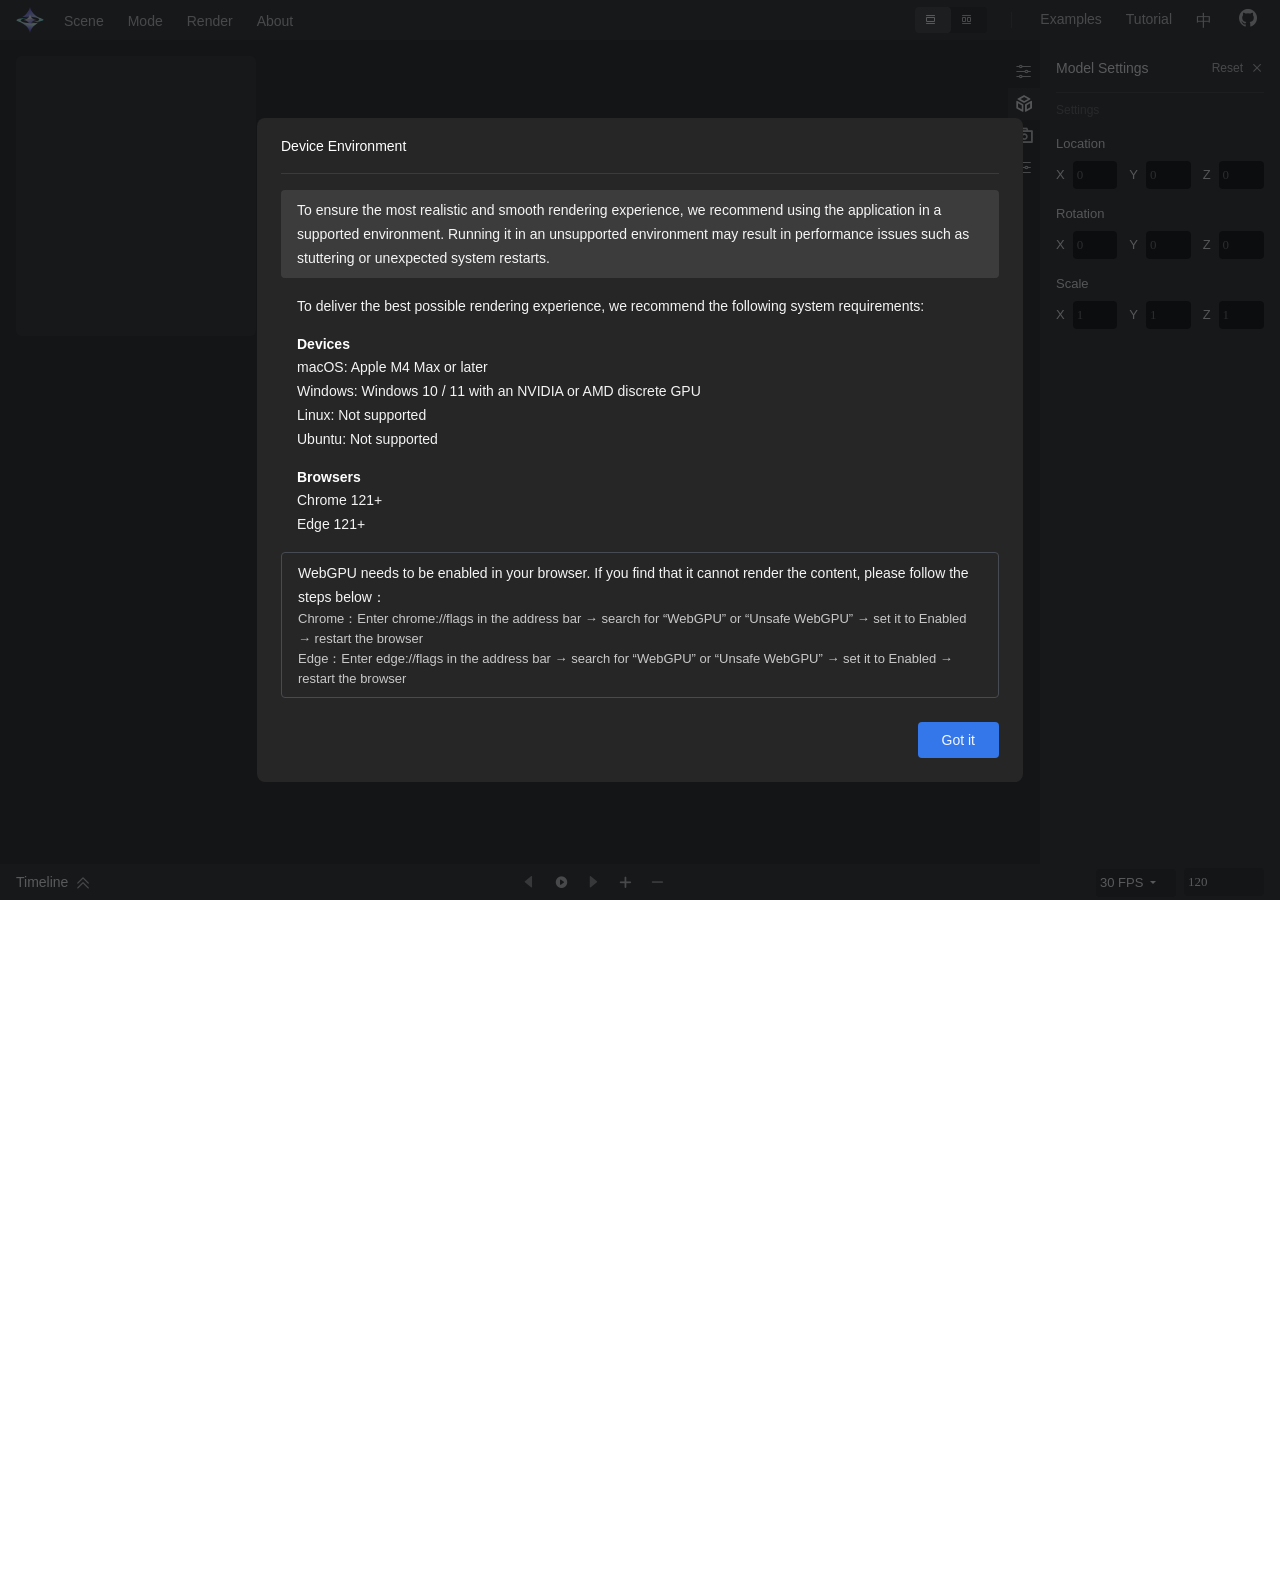
==== commit ed521fe7: "多语言调整" ====
--- a/docs/index_demoview.html
+++ b/docs/index_demoview.html
@@ -23,7 +23,7 @@
     <!-- 图标字体 -->
     <!-- <link rel="stylesheet" href="/fonts/icons.css"> --> 
-  <script type="module" crossorigin src="./assets/demoview-BpufCoTl.js"></script>
+  <script type="module" crossorigin src="./assets/demoview-BrMKgban.js"></script>
   <link rel="modulepreload" crossorigin href="./assets/main-D_-3Dz08.js">
   <link rel="modulepreload" crossorigin href="./assets/vendor-i18next-Lgj2Bm8L.js">
   <link rel="modulepreload" crossorigin href="./assets/vendor-i18next-browser-languagedetector-OJKzRF51.js">
@@ -34,9 +34,9 @@
   <link rel="modulepreload" crossorigin href="./assets/vendor-gl-matrix-Bfae2N03.js">
   <link rel="modulepreload" crossorigin href="./assets/vendor-fflate-BJlM68iN.js">
   <link rel="modulepreload" crossorigin href="./assets/vendor-mp4-muxer-DaZBAdSD.js">
-  <link rel="modulepreload" crossorigin href="./assets/visionary-core-BdGzTIiw.js">
-  <link rel="modulepreload" crossorigin href="./assets/visionary-controllers-Ce39piVX.js">
-  <link rel="modulepreload" crossorigin href="./assets/ui-controls-BULqZJG2.js">
+  <link rel="modulepreload" crossorigin href="./assets/visionary-core-BpFg0DDQ.js">
+  <link rel="modulepreload" crossorigin href="./assets/visionary-controllers-BLzJKLDy.js">
+  <link rel="modulepreload" crossorigin href="./assets/ui-controls-B9dXkg-C.js">
   <link rel="stylesheet" crossorigin href="./assets/main-DT-IVZzC.css">
   <link rel="stylesheet" crossorigin href="./assets/ui-controls-DQBnalzt.css">
   <link rel="stylesheet" crossorigin href="./assets/vendor--simonwep-pickr-BWwpMGpr.css">
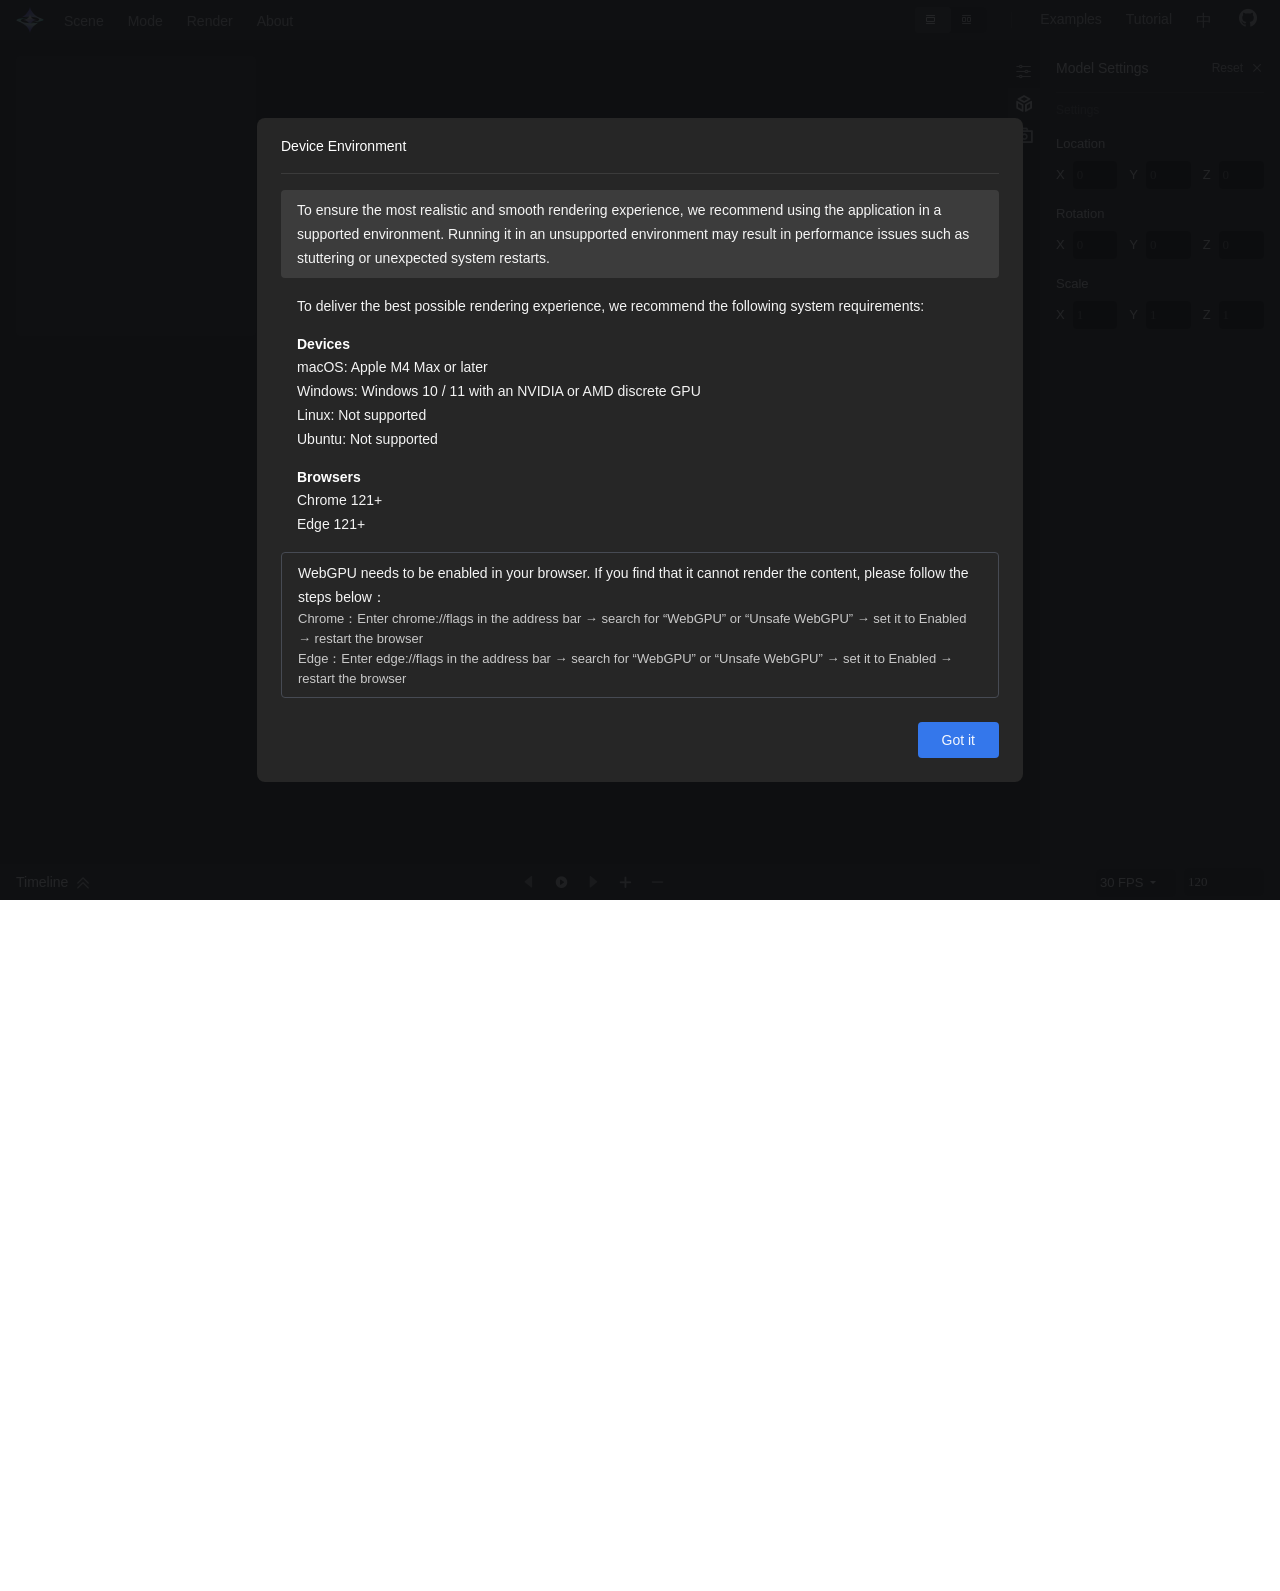
==== commit ad3837ac: "隐藏部分按钮" ====
--- a/docs/index_demoview.html
+++ b/docs/index_demoview.html
@@ -23,7 +23,7 @@
     <!-- 图标字体 -->
     <!-- <link rel="stylesheet" href="/fonts/icons.css"> --> 
-  <script type="module" crossorigin src="./assets/demoview-BrMKgban.js"></script>
+  <script type="module" crossorigin src="./assets/demoview-DVMbJ-xJ.js"></script>
   <link rel="modulepreload" crossorigin href="./assets/main-D_-3Dz08.js">
   <link rel="modulepreload" crossorigin href="./assets/vendor-i18next-Lgj2Bm8L.js">
   <link rel="modulepreload" crossorigin href="./assets/vendor-i18next-browser-languagedetector-OJKzRF51.js">
@@ -34,9 +34,9 @@
   <link rel="modulepreload" crossorigin href="./assets/vendor-gl-matrix-Bfae2N03.js">
   <link rel="modulepreload" crossorigin href="./assets/vendor-fflate-BJlM68iN.js">
   <link rel="modulepreload" crossorigin href="./assets/vendor-mp4-muxer-DaZBAdSD.js">
-  <link rel="modulepreload" crossorigin href="./assets/visionary-core-BpFg0DDQ.js">
-  <link rel="modulepreload" crossorigin href="./assets/visionary-controllers-BLzJKLDy.js">
-  <link rel="modulepreload" crossorigin href="./assets/ui-controls-B9dXkg-C.js">
+  <link rel="modulepreload" crossorigin href="./assets/visionary-core-BKsANTHM.js">
+  <link rel="modulepreload" crossorigin href="./assets/visionary-controllers-ByKqHxwE.js">
+  <link rel="modulepreload" crossorigin href="./assets/ui-controls-DqK1HAog.js">
   <link rel="stylesheet" crossorigin href="./assets/main-DT-IVZzC.css">
   <link rel="stylesheet" crossorigin href="./assets/ui-controls-DQBnalzt.css">
   <link rel="stylesheet" crossorigin href="./assets/vendor--simonwep-pickr-BWwpMGpr.css">
